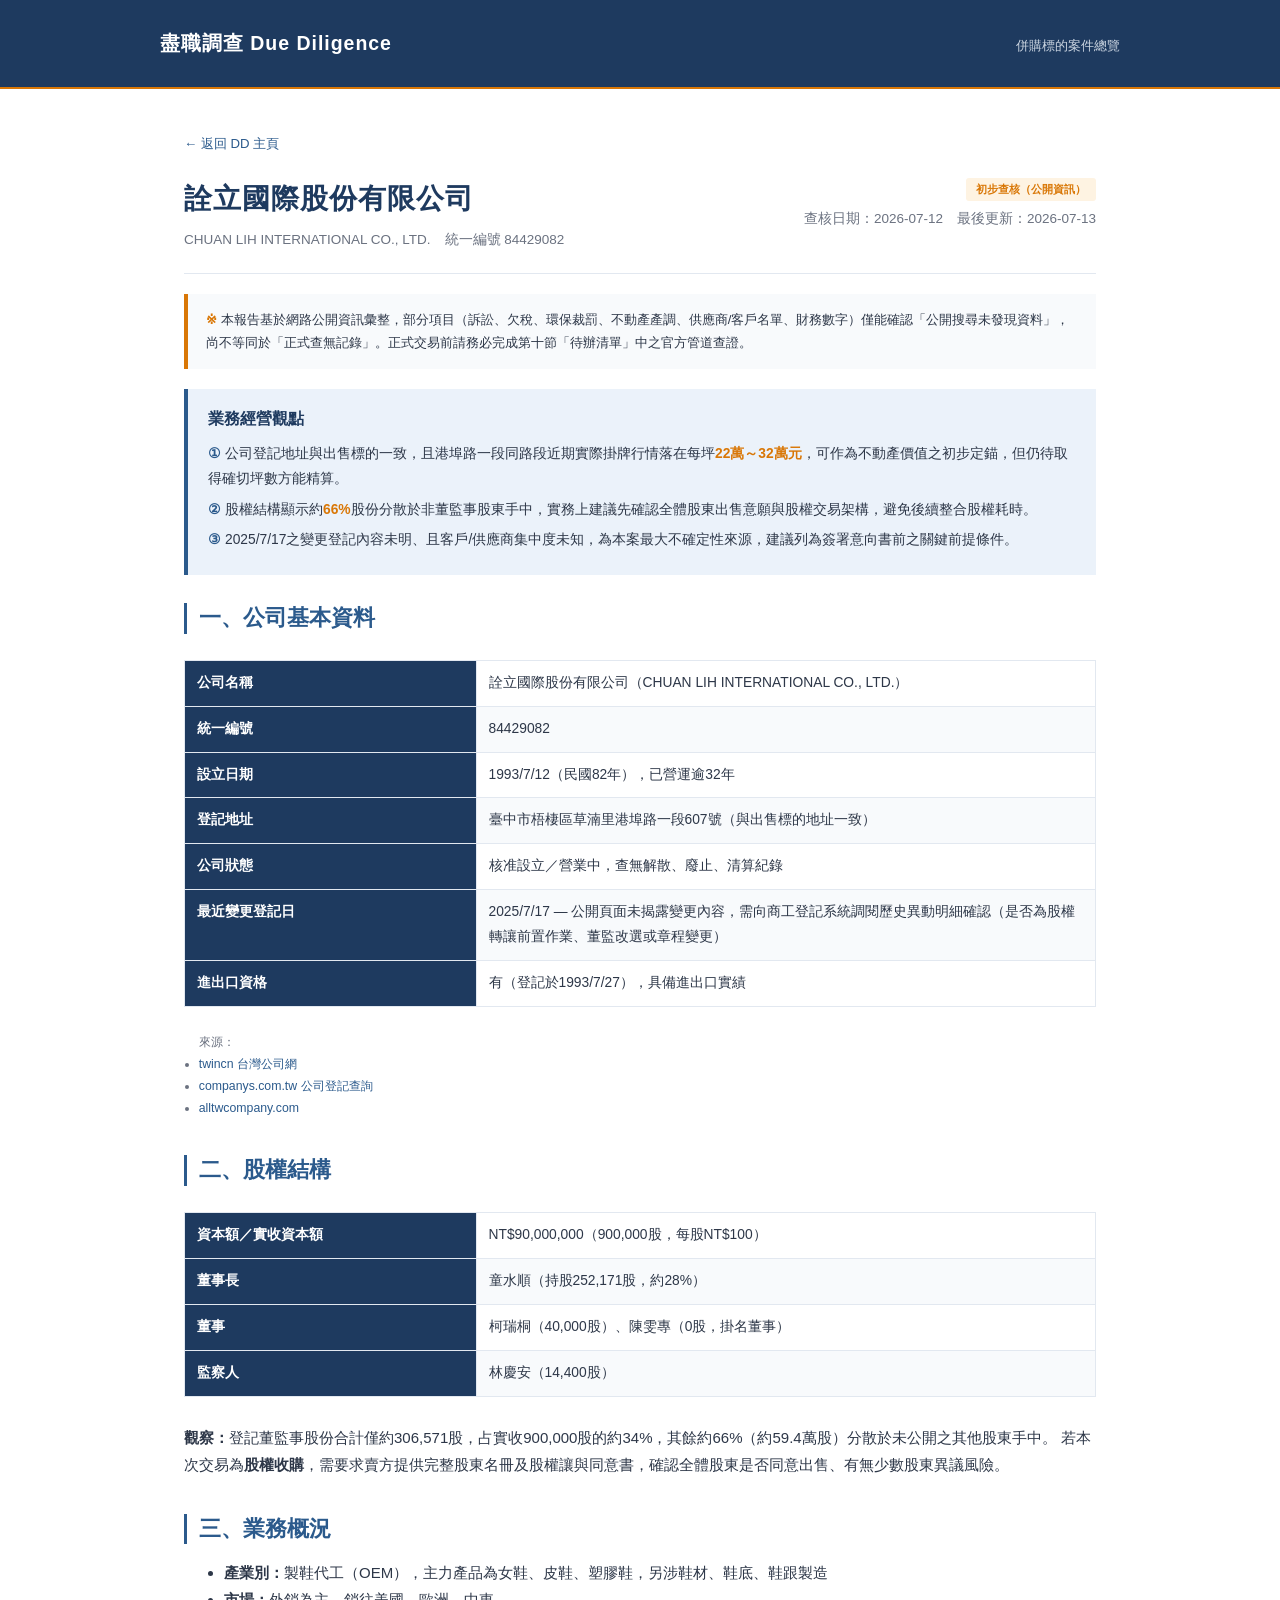
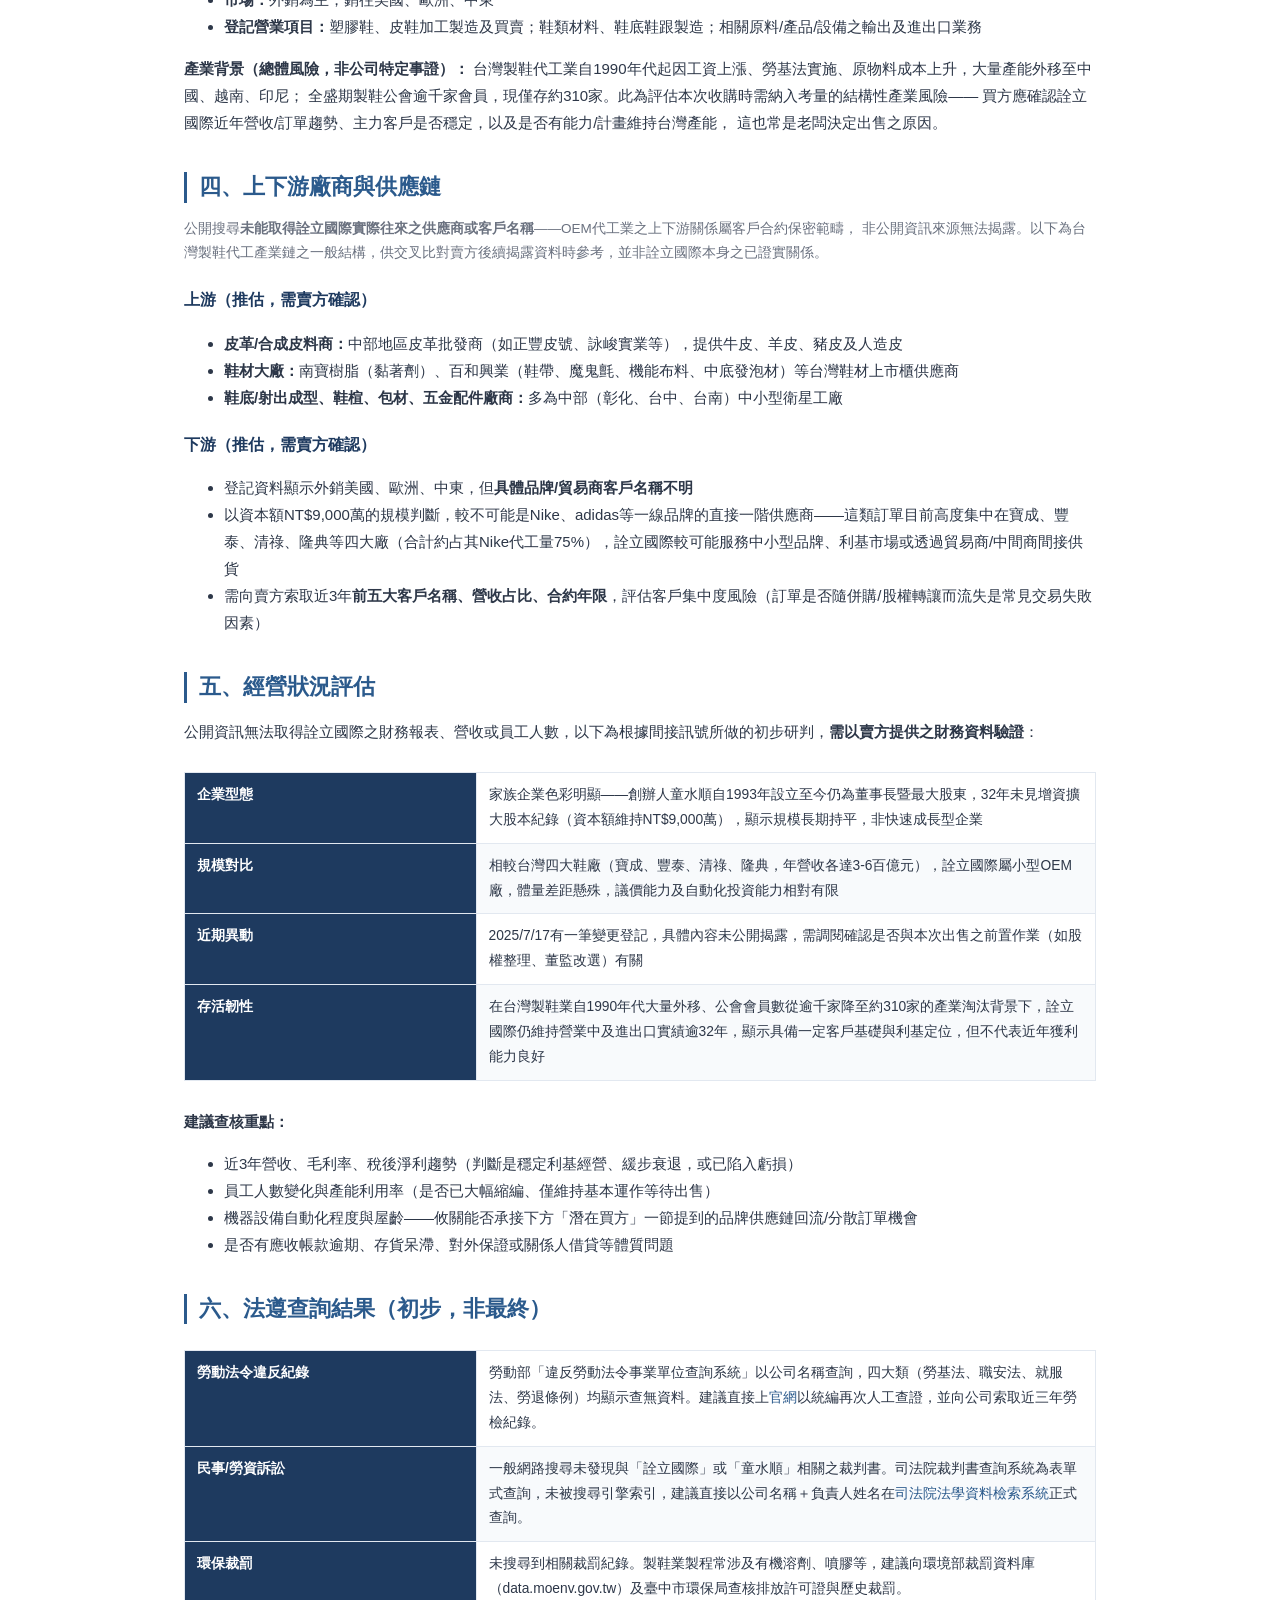
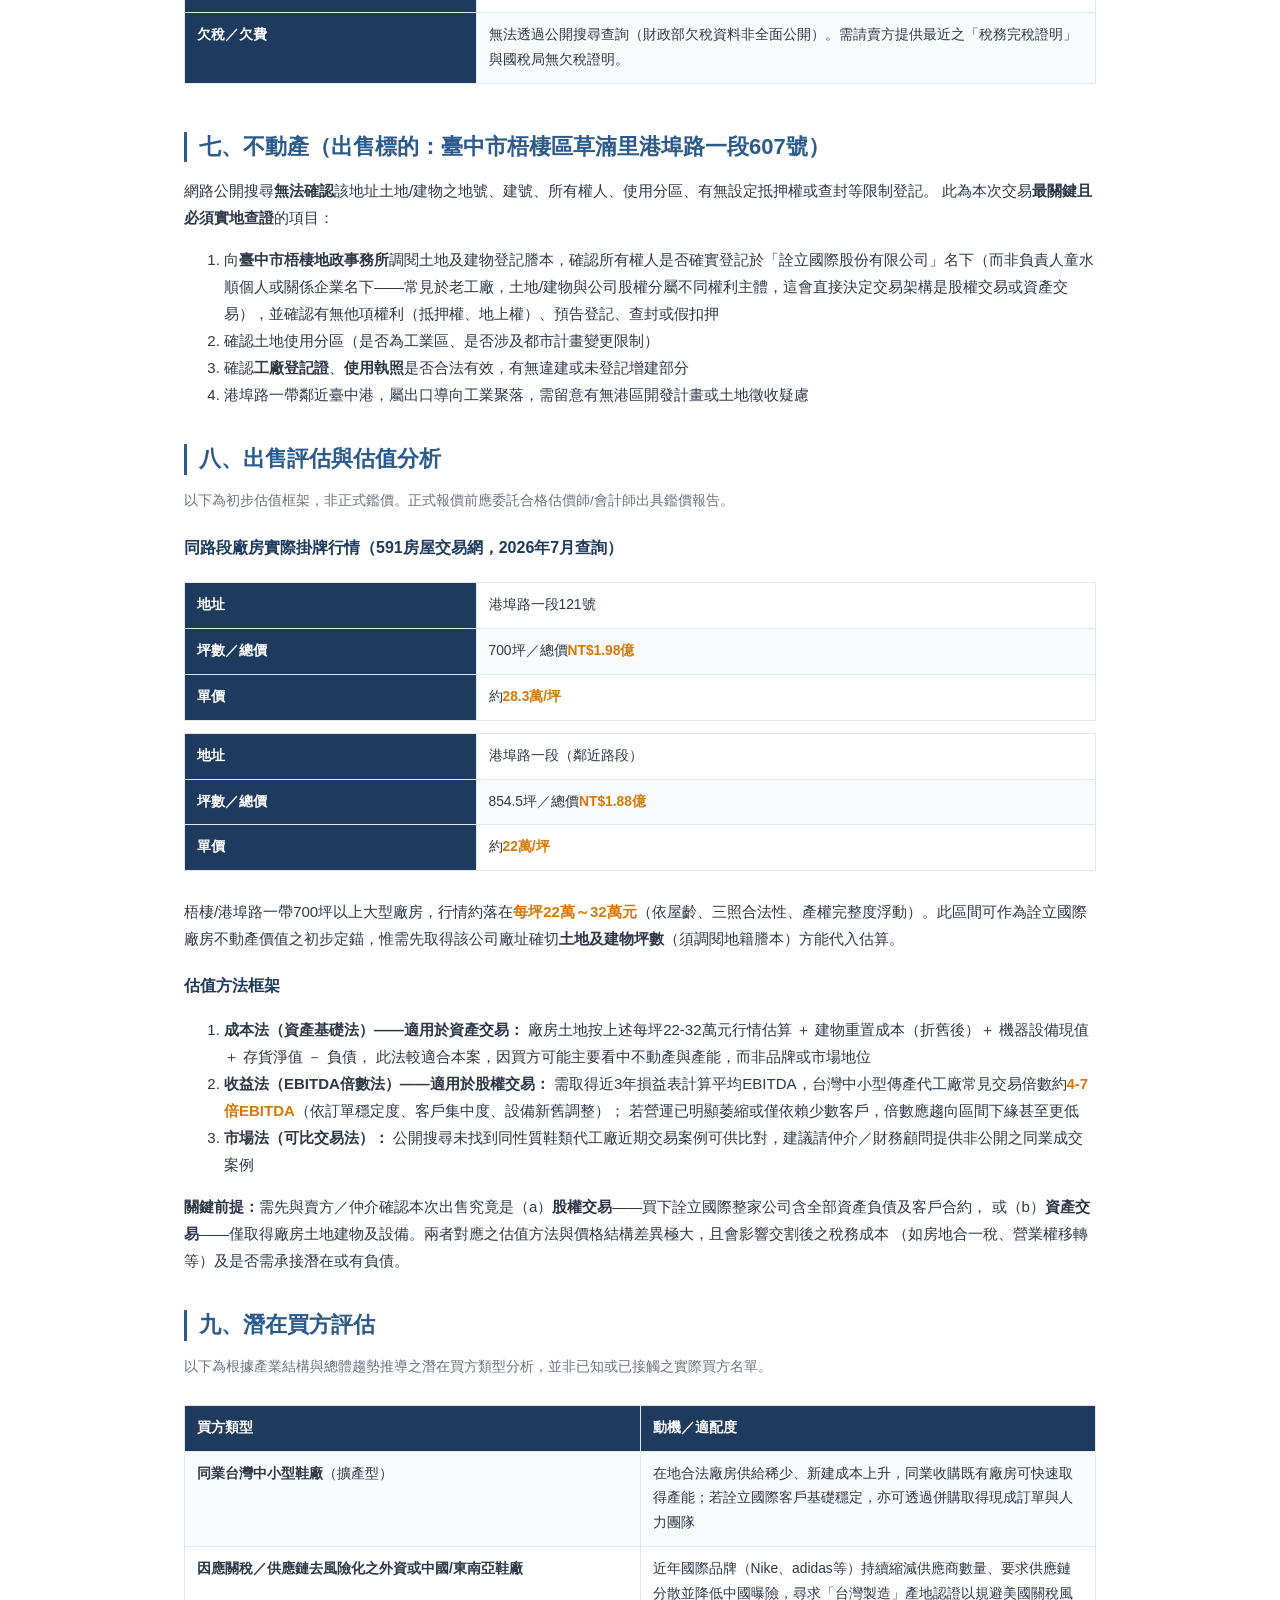
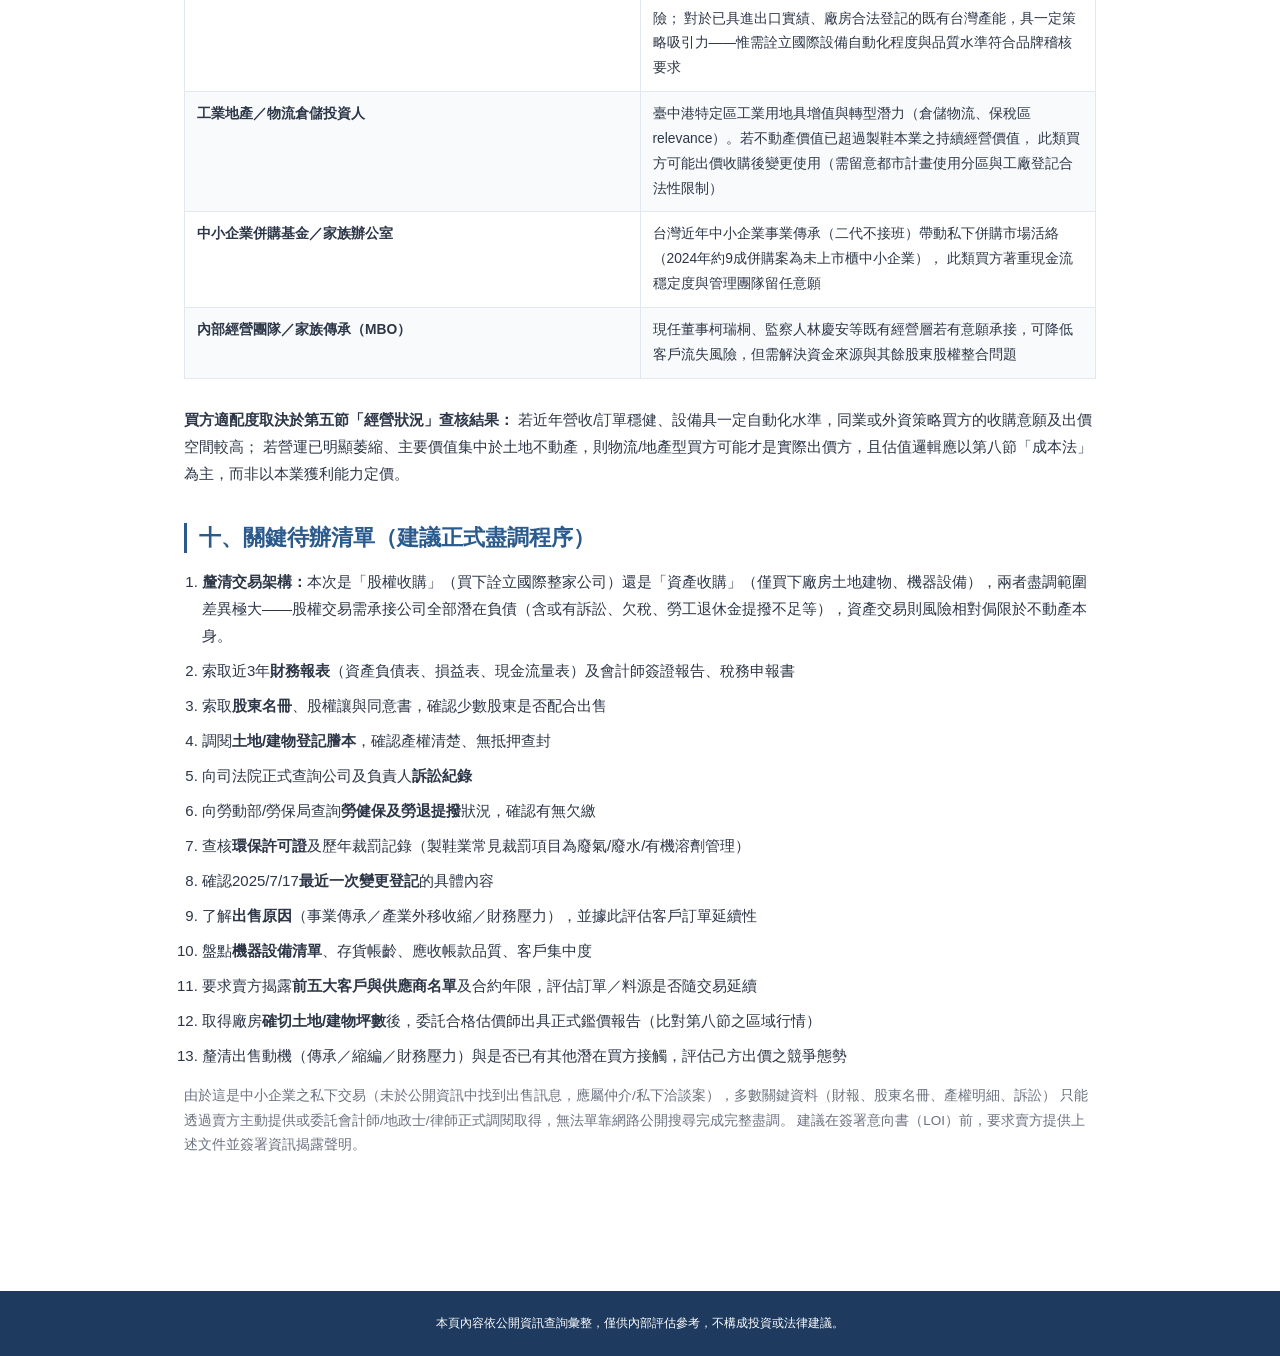
==== companies/chuan-lih-international/index.html @ 6742c8ce "Add mobile-friendly responsive layout (stacked tables, adaptive header/spacing) Co-Authored-By: Clau" ====
<!doctype html>
<html lang="zh-Hant">
<head>
<meta charset="utf-8">
<meta name="viewport" content="width=device-width, initial-scale=1">
<title>詮立國際股份有限公司 — DD 報告</title>
<meta name="description" content="詮立國際股份有限公司盡職調查報告">
<link rel="icon" href="data:image/svg+xml,<svg xmlns=%22http://www.w3.org/2000/svg%22 viewBox=%220 0 100 100%22><text y=%22.9em%22 font-size=%2290%22>🔎</text></svg>">
<link rel="stylesheet" href="../../assets/style.css">
</head>
<body>

<header class="site">
  <div class="wrap">
    <h1>盡職調查 Due Diligence</h1>
    <span class="tag">併購標的案件總覽</span>
  </div>
</header>

<main class="wrap">

  <a class="back-link" href="../../">&larr; 返回 DD 主頁</a>

  <div class="report-header">
    <div>
      <h1>詮立國際股份有限公司</h1>
      <div class="sub">CHUAN LIH INTERNATIONAL CO., LTD.　統一編號 84429082</div>
    </div>
    <div class="report-meta">
      <span class="badge warn">初步查核（公開資訊）</span>
      <div class="sub" style="margin-top:6px;">查核日期：2026-07-12　最後更新：2026-07-13</div>
    </div>
  </div>

  <div class="disclaimer">
    本報告基於網路公開資訊彙整，部分項目（訴訟、欠稅、環保裁罰、不動產產調、供應商/客戶名單、財務數字）僅能確認「公開搜尋未發現資料」，
    尚不等同於「正式查無記錄」。正式交易前請務必完成第十節「待辦清單」中之官方管道查證。
  </div>

  <div class="viewpoint">
    <h3 style="margin-top:0;">業務經營觀點</h3>
    <p><span class="vp-num">①</span>公司登記地址與出售標的一致，且港埠路一段同路段近期實際掛牌行情落在每坪<span class="figure">22萬～32萬元</span>，可作為不動產價值之初步定錨，但仍待取得確切坪數方能精算。</p>
    <p><span class="vp-num">②</span>股權結構顯示約<span class="figure">66%</span>股份分散於非董監事股東手中，實務上建議先確認全體股東出售意願與股權交易架構，避免後續整合股權耗時。</p>
    <p><span class="vp-num">③</span>2025/7/17之變更登記內容未明、且客戶/供應商集中度未知，為本案最大不確定性來源，建議列為簽署意向書前之關鍵前提條件。</p>
  </div>

  <h2>一、公司基本資料</h2>
  <div class="overflow-x">
  <table>
    <tr><th>公司名稱</th><td>詮立國際股份有限公司（CHUAN LIH INTERNATIONAL CO., LTD.）</td></tr>
    <tr><th>統一編號</th><td>84429082</td></tr>
    <tr><th>設立日期</th><td>1993/7/12（民國82年），已營運逾32年</td></tr>
    <tr><th>登記地址</th><td>臺中市梧棲區草湳里港埠路一段607號（與出售標的地址一致）</td></tr>
    <tr><th>公司狀態</th><td>核准設立／營業中，查無解散、廢止、清算紀錄</td></tr>
    <tr><th>最近變更登記日</th><td>2025/7/17 — 公開頁面未揭露變更內容，需向商工登記系統調閱歷史異動明細確認（是否為股權轉讓前置作業、董監改選或章程變更）</td></tr>
    <tr><th>進出口資格</th><td>有（登記於1993/7/27），具備進出口實績</td></tr>
  </table>
  </div>
  <ul class="source-list">
    來源：
    <li><a href="https://www.twincn.com/item.aspx?no=84429082" target="_blank" rel="noopener">twincn 台灣公司網</a></li>
    <li><a href="https://www.companys.com.tw/84429082" target="_blank" rel="noopener">companys.com.tw 公司登記查詢</a></li>
    <li><a href="https://alltwcompany.com/nd-C-84429082-%E8%A9%AE%E7%AB%8B%E5%9C%8B%E9%9A%9B%E8%82%A1%E4%BB%BD%E6%9C%89%E9%99%90%E5%85%AC%E5%8F%B8.html" target="_blank" rel="noopener">alltwcompany.com</a></li>
  </ul>

  <h2>二、股權結構</h2>
  <div class="overflow-x">
  <table>
    <tr><th>資本額／實收資本額</th><td>NT$90,000,000（900,000股，每股NT$100）</td></tr>
    <tr><th>董事長</th><td>童水順（持股252,171股，約28%）</td></tr>
    <tr><th>董事</th><td>柯瑞桐（40,000股）、陳雯專（0股，掛名董事）</td></tr>
    <tr><th>監察人</th><td>林慶安（14,400股）</td></tr>
  </table>
  </div>
  <p>
    <strong>觀察：</strong>登記董監事股份合計僅約306,571股，占實收900,000股的約34%，其餘約66%（約59.4萬股）分散於未公開之其他股東手中。
    若本次交易為<strong>股權收購</strong>，需要求賣方提供完整股東名冊及股權讓與同意書，確認全體股東是否同意出售、有無少數股東異議風險。
  </p>

  <h2>三、業務概況</h2>
  <ul>
    <li><strong>產業別：</strong>製鞋代工（OEM），主力產品為女鞋、皮鞋、塑膠鞋，另涉鞋材、鞋底、鞋跟製造</li>
    <li><strong>市場：</strong>外銷為主，銷往美國、歐洲、中東</li>
    <li><strong>登記營業項目：</strong>塑膠鞋、皮鞋加工製造及買賣；鞋類材料、鞋底鞋跟製造；相關原料/產品/設備之輸出及進出口業務</li>
  </ul>
  <p>
    <strong>產業背景（總體風險，非公司特定事證）：</strong>
    台灣製鞋代工業自1990年代起因工資上漲、勞基法實施、原物料成本上升，大量產能外移至中國、越南、印尼；
    全盛期製鞋公會逾千家會員，現僅存約310家。此為評估本次收購時需納入考量的結構性產業風險——
    買方應確認詮立國際近年營收/訂單趨勢、主力客戶是否穩定，以及是否有能力/計畫維持台灣產能，
    這也常是老闆決定出售之原因。
  </p>

  <h2>四、上下游廠商與供應鏈</h2>
  <p style="color:var(--text-muted); font-size:.9rem;">
    公開搜尋<strong>未能取得詮立國際實際往來之供應商或客戶名稱</strong>——OEM代工業之上下游關係屬客戶合約保密範疇，
    非公開資訊來源無法揭露。以下為台灣製鞋代工產業鏈之一般結構，供交叉比對賣方後續揭露資料時參考，並非詮立國際本身之已證實關係。
  </p>
  <h3>上游（推估，需賣方確認）</h3>
  <ul>
    <li><strong>皮革/合成皮料商：</strong>中部地區皮革批發商（如正豐皮號、詠峻實業等），提供牛皮、羊皮、豬皮及人造皮</li>
    <li><strong>鞋材大廠：</strong>南寶樹脂（黏著劑）、百和興業（鞋帶、魔鬼氈、機能布料、中底發泡材）等台灣鞋材上市櫃供應商</li>
    <li><strong>鞋底/射出成型、鞋楦、包材、五金配件廠商：</strong>多為中部（彰化、台中、台南）中小型衛星工廠</li>
  </ul>
  <h3>下游（推估，需賣方確認）</h3>
  <ul>
    <li>登記資料顯示外銷美國、歐洲、中東，但<strong>具體品牌/貿易商客戶名稱不明</strong></li>
    <li>以資本額NT$9,000萬的規模判斷，較不可能是Nike、adidas等一線品牌的直接一階供應商——這類訂單目前高度集中在寶成、豐泰、清祿、隆典等四大廠（合計約占其Nike代工量75%），詮立國際較可能服務中小型品牌、利基市場或透過貿易商/中間商間接供貨</li>
    <li>需向賣方索取近3年<strong>前五大客戶名稱、營收占比、合約年限</strong>，評估客戶集中度風險（訂單是否隨併購/股權轉讓而流失是常見交易失敗因素）</li>
  </ul>

  <h2>五、經營狀況評估</h2>
  <p>公開資訊無法取得詮立國際之財務報表、營收或員工人數，以下為根據間接訊號所做的初步研判，<strong>需以賣方提供之財務資料驗證</strong>：</p>
  <div class="overflow-x">
  <table>
    <tr><th>企業型態</th><td>家族企業色彩明顯——創辦人童水順自1993年設立至今仍為董事長暨最大股東，32年未見增資擴大股本紀錄（資本額維持NT$9,000萬），顯示規模長期持平，非快速成長型企業</td></tr>
    <tr><th>規模對比</th><td>相較台灣四大鞋廠（寶成、豐泰、清祿、隆典，年營收各達3-6百億元），詮立國際屬小型OEM廠，體量差距懸殊，議價能力及自動化投資能力相對有限</td></tr>
    <tr><th>近期異動</th><td>2025/7/17有一筆變更登記，具體內容未公開揭露，需調閱確認是否與本次出售之前置作業（如股權整理、董監改選）有關</td></tr>
    <tr><th>存活韌性</th><td>在台灣製鞋業自1990年代大量外移、公會會員數從逾千家降至約310家的產業淘汰背景下，詮立國際仍維持營業中及進出口實績逾32年，顯示具備一定客戶基礎與利基定位，但不代表近年獲利能力良好</td></tr>
  </table>
  </div>
  <p><strong>建議查核重點：</strong></p>
  <ul>
    <li>近3年營收、毛利率、稅後淨利趨勢（判斷是穩定利基經營、緩步衰退，或已陷入虧損）</li>
    <li>員工人數變化與產能利用率（是否已大幅縮編、僅維持基本運作等待出售）</li>
    <li>機器設備自動化程度與屋齡——攸關能否承接下方「潛在買方」一節提到的品牌供應鏈回流/分散訂單機會</li>
    <li>是否有應收帳款逾期、存貨呆滯、對外保證或關係人借貸等體質問題</li>
  </ul>

  <h2>六、法遵查詢結果（初步，非最終）</h2>
  <div class="overflow-x">
  <table>
    <tr><th>勞動法令違反紀錄</th><td>勞動部「違反勞動法令事業單位查詢系統」以公司名稱查詢，四大類（勞基法、職安法、就服法、勞退條例）均顯示查無資料。建議直接上<a href="https://announcement.mol.gov.tw/" target="_blank" rel="noopener">官網</a>以統編再次人工查證，並向公司索取近三年勞檢紀錄。</td></tr>
    <tr><th>民事/勞資訴訟</th><td>一般網路搜尋未發現與「詮立國際」或「童水順」相關之裁判書。司法院裁判書查詢系統為表單式查詢，未被搜尋引擎索引，建議直接以公司名稱＋負責人姓名在<a href="https://law.judicial.gov.tw" target="_blank" rel="noopener">司法院法學資料檢索系統</a>正式查詢。</td></tr>
    <tr><th>環保裁罰</th><td>未搜尋到相關裁罰紀錄。製鞋業製程常涉及有機溶劑、噴膠等，建議向環境部裁罰資料庫（data.moenv.gov.tw）及臺中市環保局查核排放許可證與歷史裁罰。</td></tr>
    <tr><th>欠稅／欠費</th><td>無法透過公開搜尋查詢（財政部欠稅資料非全面公開）。需請賣方提供最近之「稅務完稅證明」與國稅局無欠稅證明。</td></tr>
  </table>
  </div>

  <h2>七、不動產（出售標的：臺中市梧棲區草湳里港埠路一段607號）</h2>
  <p>
    網路公開搜尋<strong>無法確認</strong>該地址土地/建物之地號、建號、所有權人、使用分區、有無設定抵押權或查封等限制登記。
    此為本次交易<strong>最關鍵且必須實地查證</strong>的項目：
  </p>
  <ol>
    <li>向<strong>臺中市梧棲地政事務所</strong>調閱土地及建物登記謄本，確認所有權人是否確實登記於「詮立國際股份有限公司」名下（而非負責人童水順個人或關係企業名下——常見於老工廠，土地/建物與公司股權分屬不同權利主體，這會直接決定交易架構是股權交易或資產交易），並確認有無他項權利（抵押權、地上權）、預告登記、查封或假扣押</li>
    <li>確認土地使用分區（是否為工業區、是否涉及都市計畫變更限制）</li>
    <li>確認<strong>工廠登記證</strong>、<strong>使用執照</strong>是否合法有效，有無違建或未登記增建部分</li>
    <li>港埠路一帶鄰近臺中港，屬出口導向工業聚落，需留意有無港區開發計畫或土地徵收疑慮</li>
  </ol>

  <h2>八、出售評估與估值分析</h2>
  <p style="color:var(--text-muted); font-size:.9rem;">
    以下為初步估值框架，非正式鑑價。正式報價前應委託合格估價師/會計師出具鑑價報告。
  </p>
  <h3>同路段廠房實際掛牌行情（591房屋交易網，2026年7月查詢）</h3>
  <div class="overflow-x">
  <table>
    <tr><th>地址</th><td>港埠路一段121號</td></tr>
    <tr><th>坪數／總價</th><td>700坪／總價<span class="figure">NT$1.98億</span></td></tr>
    <tr><th>單價</th><td>約<span class="figure">28.3萬/坪</span></td></tr>
  </table>
  <table style="margin-top:10px;">
    <tr><th>地址</th><td>港埠路一段（鄰近路段）</td></tr>
    <tr><th>坪數／總價</th><td>854.5坪／總價<span class="figure">NT$1.88億</span></td></tr>
    <tr><th>單價</th><td>約<span class="figure">22萬/坪</span></td></tr>
  </table>
  </div>
  <p>梧棲/港埠路一帶700坪以上大型廠房，行情約落在<span class="figure">每坪22萬～32萬元</span>（依屋齡、三照合法性、產權完整度浮動）。此區間可作為詮立國際廠房不動產價值之初步定錨，惟需先取得該公司廠址確切<strong>土地及建物坪數</strong>（須調閱地籍謄本）方能代入估算。</p>

  <h3>估值方法框架</h3>
  <ol>
    <li>
      <strong>成本法（資產基礎法）——適用於資產交易：</strong>
      廠房土地按上述每坪22-32萬元行情估算 ＋ 建物重置成本（折舊後）＋ 機器設備現值 ＋ 存貨淨值 － 負債，
      此法較適合本案，因買方可能主要看中不動產與產能，而非品牌或市場地位
    </li>
    <li>
      <strong>收益法（EBITDA倍數法）——適用於股權交易：</strong>
      需取得近3年損益表計算平均EBITDA，台灣中小型傳產代工廠常見交易倍數約<span class="figure">4-7倍EBITDA</span>（依訂單穩定度、客戶集中度、設備新舊調整）；
      若營運已明顯萎縮或僅依賴少數客戶，倍數應趨向區間下緣甚至更低
    </li>
    <li>
      <strong>市場法（可比交易法）：</strong>
      公開搜尋未找到同性質鞋類代工廠近期交易案例可供比對，建議請仲介／財務顧問提供非公開之同業成交案例
    </li>
  </ol>
  <p>
    <strong>關鍵前提：</strong>需先與賣方／仲介確認本次出售究竟是（a）<strong>股權交易</strong>——買下詮立國際整家公司含全部資產負債及客戶合約，
    或（b）<strong>資產交易</strong>——僅取得廠房土地建物及設備。兩者對應之估值方法與價格結構差異極大，且會影響交割後之稅務成本
    （如房地合一稅、營業權移轉等）及是否需承接潛在或有負債。
  </p>

  <h2>九、潛在買方評估</h2>
  <p style="color:var(--text-muted); font-size:.9rem;">
    以下為根據產業結構與總體趨勢推導之潛在買方類型分析，並非已知或已接觸之實際買方名單。
  </p>
  <div class="overflow-x">
  <table>
    <tr><th>買方類型</th><th>動機／適配度</th></tr>
    <tr>
      <td><strong>同業台灣中小型鞋廠</strong>（擴產型）</td>
      <td>在地合法廠房供給稀少、新建成本上升，同業收購既有廠房可快速取得產能；若詮立國際客戶基礎穩定，亦可透過併購取得現成訂單與人力團隊</td>
    </tr>
    <tr>
      <td><strong>因應關稅／供應鏈去風險化之外資或中國/東南亞鞋廠</strong></td>
      <td>近年國際品牌（Nike、adidas等）持續縮減供應商數量、要求供應鏈分散並降低中國曝險，尋求「台灣製造」產地認證以規避美國關稅風險；
      對於已具進出口實績、廠房合法登記的既有台灣產能，具一定策略吸引力——惟需詮立國際設備自動化程度與品質水準符合品牌稽核要求</td>
    </tr>
    <tr>
      <td><strong>工業地產／物流倉儲投資人</strong></td>
      <td>臺中港特定區工業用地具增值與轉型潛力（倉儲物流、保稅區relevance）。若不動產價值已超過製鞋本業之持續經營價值，
      此類買方可能出價收購後變更使用（需留意都市計畫使用分區與工廠登記合法性限制）</td>
    </tr>
    <tr>
      <td><strong>中小企業併購基金／家族辦公室</strong></td>
      <td>台灣近年中小企業事業傳承（二代不接班）帶動私下併購市場活絡（2024年約9成併購案為未上市櫃中小企業），
      此類買方著重現金流穩定度與管理團隊留任意願</td>
    </tr>
    <tr>
      <td><strong>內部經營團隊／家族傳承（MBO）</strong></td>
      <td>現任董事柯瑞桐、監察人林慶安等既有經營層若有意願承接，可降低客戶流失風險，但需解決資金來源與其餘股東股權整合問題</td>
    </tr>
  </table>
  </div>
  <p>
    <strong>買方適配度取決於第五節「經營狀況」查核結果：</strong>
    若近年營收/訂單穩健、設備具一定自動化水準，同業或外資策略買方的收購意願及出價空間較高；
    若營運已明顯萎縮、主要價值集中於土地不動產，則物流/地產型買方可能才是實際出價方，且估值邏輯應以第八節「成本法」為主，而非以本業獲利能力定價。
  </p>

  <h2>十、關鍵待辦清單（建議正式盡調程序）</h2>
  <ol class="todo-list">
    <li><strong>釐清交易架構：</strong>本次是「股權收購」（買下詮立國際整家公司）還是「資產收購」（僅買下廠房土地建物、機器設備），兩者盡調範圍差異極大——股權交易需承接公司全部潛在負債（含或有訴訟、欠稅、勞工退休金提撥不足等），資產交易則風險相對侷限於不動產本身。</li>
    <li>索取近3年<strong>財務報表</strong>（資產負債表、損益表、現金流量表）及會計師簽證報告、稅務申報書</li>
    <li>索取<strong>股東名冊</strong>、股權讓與同意書，確認少數股東是否配合出售</li>
    <li>調閱<strong>土地/建物登記謄本</strong>，確認產權清楚、無抵押查封</li>
    <li>向司法院正式查詢公司及負責人<strong>訴訟紀錄</strong></li>
    <li>向勞動部/勞保局查詢<strong>勞健保及勞退提撥</strong>狀況，確認有無欠繳</li>
    <li>查核<strong>環保許可證</strong>及歷年裁罰記錄（製鞋業常見裁罰項目為廢氣/廢水/有機溶劑管理）</li>
    <li>確認2025/7/17<strong>最近一次變更登記</strong>的具體內容</li>
    <li>了解<strong>出售原因</strong>（事業傳承／產業外移收縮／財務壓力），並據此評估客戶訂單延續性</li>
    <li>盤點<strong>機器設備清單</strong>、存貨帳齡、應收帳款品質、客戶集中度</li>
    <li>要求賣方揭露<strong>前五大客戶與供應商名單</strong>及合約年限，評估訂單／料源是否隨交易延續</li>
    <li>取得廠房<strong>確切土地/建物坪數</strong>後，委託合格估價師出具正式鑑價報告（比對第八節之區域行情）</li>
    <li>釐清出售動機（傳承／縮編／財務壓力）與是否已有其他潛在買方接觸，評估己方出價之競爭態勢</li>
  </ol>
  <p style="color:var(--text-muted); font-size:.9rem;">
    由於這是中小企業之私下交易（未於公開資訊中找到出售訊息，應屬仲介/私下洽談案），多數關鍵資料（財報、股東名冊、產權明細、訴訟）
    只能透過賣方主動提供或委託會計師/地政士/律師正式調閱取得，無法單靠網路公開搜尋完成完整盡調。
    建議在簽署意向書（LOI）前，要求賣方提供上述文件並簽署資訊揭露聲明。
  </p>

</main>

<footer class="site">
  本頁內容依公開資訊查詢彙整，僅供內部評估參考，不構成投資或法律建議。
</footer>

</body>
</html>
---- assets/style.css ----
/* 睦聚開發 — 正式提案風格 */
:root {
  --muju-blue: #2B5A8C;
  --muju-dark: #1E3A5F;
  --muju-bright: #3B82C8;
  --muju-light: #EBF2FA;
  --muju-bg2: #F8FAFC;

  --muju-text: #2D3748;
  --muju-text-light: #6B7280;
  --muju-text-muted: #94A3B8;

  --muju-border: #E2E8F0;
  --muju-border-light: #F0F3F7;

  --muju-up: #16A34A;
  --muju-down: #DC2626;
  --muju-gold: #D97706;

  --bg: #FFFFFF;
  --bg-card: #FFFFFF;
  --text: var(--muju-text);
  --text-muted: var(--muju-text-light);
  --border: var(--muju-border);
  --accent: var(--muju-blue);
}

* { box-sizing: border-box; }
html, body {
  margin: 0; padding: 0;
  background: var(--bg);
  color: var(--text);
  font-family: "Noto Sans TC", "Microsoft JhengHei", -apple-system, "Segoe UI", "PingFang TC", sans-serif;
  line-height: 1.8;
  font-size: 15px;
}
a { color: var(--muju-blue); text-decoration: none; }
a:hover { text-decoration: underline; }

.wrap { max-width: 960px; margin: 0 auto; padding: 40px 24px 80px; }

/* Header */
header.site {
  background: var(--muju-dark);
  border-bottom: 2px solid var(--muju-gold);
  padding: 26px 24px;
}
header.site .wrap { padding: 0; display: flex; justify-content: space-between; align-items: baseline; flex-wrap: wrap; gap: 8px; }
header.site h1 { font-size: 1.3rem; margin: 0; letter-spacing: .05em; color: #FFFFFF; font-weight: 700; }
header.site .tag { color: #CBD5E1; font-size: .85rem; }

/* Cards */
.card {
  background: var(--bg-card);
  border: 1px solid var(--border);
  border-radius: 4px;
  padding: 20px 22px;
  margin-bottom: 16px;
}

.company-list .card { display: block; border-left: 3px solid var(--muju-blue); transition: border-color .12s ease; }
.company-list .card:hover { border-left-color: var(--muju-gold); }
.company-list a.title { font-size: 1.15rem; font-weight: 700; color: var(--muju-dark); }
.company-list a.title:hover { text-decoration: none; color: var(--muju-blue); }
.meta-row { margin-top: 6px; color: var(--text-muted); font-size: .85rem; display: flex; gap: 14px; flex-wrap: wrap; }

.badge {
  display: inline-block;
  font-size: .72rem;
  padding: 2px 10px;
  border-radius: 3px;
  background: var(--muju-light);
  color: var(--muju-blue);
  font-weight: 700;
}
.badge.warn { background: #FEF3E2; color: var(--muju-gold); }

h1 { font-size: 28px; color: var(--muju-dark); letter-spacing: 1px; }
h2 {
  font-size: 22px;
  color: var(--muju-blue);
  font-weight: 700;
  margin: 36px 0 14px;
  padding-left: 12px;
  border-left: 3px solid var(--muju-blue);
  line-height: 1.4;
}
h2:first-of-type { margin-top: 8px; }
h3 { font-size: 16px; color: var(--muju-dark); margin: 20px 0 8px; font-weight: 700; }

table { width: 100%; border-collapse: collapse; margin: 12px 0; font-size: .92rem; }
th, td { text-align: left; padding: 10px 12px; border: 1px solid var(--muju-border); vertical-align: top; }
th { background: var(--muju-dark); color: #FFFFFF; font-weight: 600; width: 32%; }
tr:nth-child(even) td { background: var(--muju-bg2); }

.report-header {
  display: flex; justify-content: space-between; align-items: flex-start;
  flex-wrap: wrap; gap: 10px;
  margin-bottom: 20px;
  padding-bottom: 20px;
  border-bottom: 1px solid var(--muju-border);
}
.report-header h1 { margin: 0 0 4px; }
.report-header .sub { color: var(--text-muted); font-size: .9rem; }
.report-meta { text-align: right; }

.disclaimer {
  background: var(--muju-bg2);
  color: var(--muju-text);
  border-left: 4px solid var(--muju-gold);
  border-radius: 0;
  padding: 14px 18px;
  font-size: .88rem;
  margin: 20px 0;
}
.disclaimer::before { content: "※ "; color: var(--muju-gold); font-weight: 700; }

.viewpoint {
  background: var(--muju-light);
  border-left: 4px solid var(--muju-blue);
  border-radius: 0;
  padding: 16px 20px;
  margin: 20px 0 28px;
  font-size: .92rem;
}
.viewpoint p { margin: 6px 0; }
.viewpoint .vp-num { color: var(--muju-blue); font-weight: 700; margin-right: 4px; }

.figure {
  color: var(--muju-gold);
  font-weight: 700;
}

.todo-list { padding-left: 1.2em; }
.todo-list li { margin-bottom: 8px; }

.source-list { font-size: .82rem; color: var(--text-muted); padding-left: 1.2em; }

.back-link { display: inline-block; margin-bottom: 18px; font-size: .88rem; color: var(--muju-blue); }

footer.site {
  background: var(--muju-dark);
  text-align: center;
  color: #FFFFFF;
  font-size: .8rem;
  padding: 22px 20px;
  margin-top: 40px;
}

.overflow-x { overflow-x: auto; }

/* ---------- 手機閱讀優化 ---------- */
@media (max-width: 640px) {
  html, body { font-size: 14px; }
  .wrap { padding: 24px 16px 56px; }

  header.site { padding: 18px 16px; }
  header.site .wrap { flex-direction: column; align-items: flex-start; gap: 4px; }
  header.site h1 { font-size: 1.05rem; }
  header.site .tag { font-size: .78rem; }

  h1 { font-size: 21px; letter-spacing: .3px; line-height: 1.35; }
  h2 { font-size: 18px; margin: 28px 0 12px; }
  h3 { font-size: 15px; }

  .report-header { flex-direction: column; gap: 12px; padding-bottom: 16px; }
  .report-meta { text-align: left; width: 100%; }
  .report-meta .badge { display: inline-block; }

  .card { padding: 16px; }
  .company-list .card { padding: 14px 16px; }
  .meta-row { gap: 8px 12px; font-size: .78rem; }

  .viewpoint, .disclaimer { padding: 12px 14px; font-size: .85rem; }

  /* 表格：直向堆疊，避免橫向擠壓或溢出 */
  table, thead, tbody, tr { display: block; width: 100%; }
  table { margin: 10px 0; }
  tr { margin-bottom: 10px; border: 1px solid var(--muju-border); border-radius: 3px; overflow: hidden; }
  tr:last-child { margin-bottom: 0; }
  th, td { display: block; width: 100%; border: none; padding: 8px 12px; }
  th { border-bottom: 1px solid rgba(255,255,255,.15); font-size: .82rem; }
  td { border-top: none; }
  tr:nth-child(even) td { background: var(--muju-bg2); }

  .overflow-x table { min-width: 0; }
}

/* 觸控目標：確保連結有足夠的可點擊高度 */
@media (pointer: coarse) {
  .back-link, .company-list a.title { padding: 2px 0; }
  a { text-underline-offset: 2px; }
}
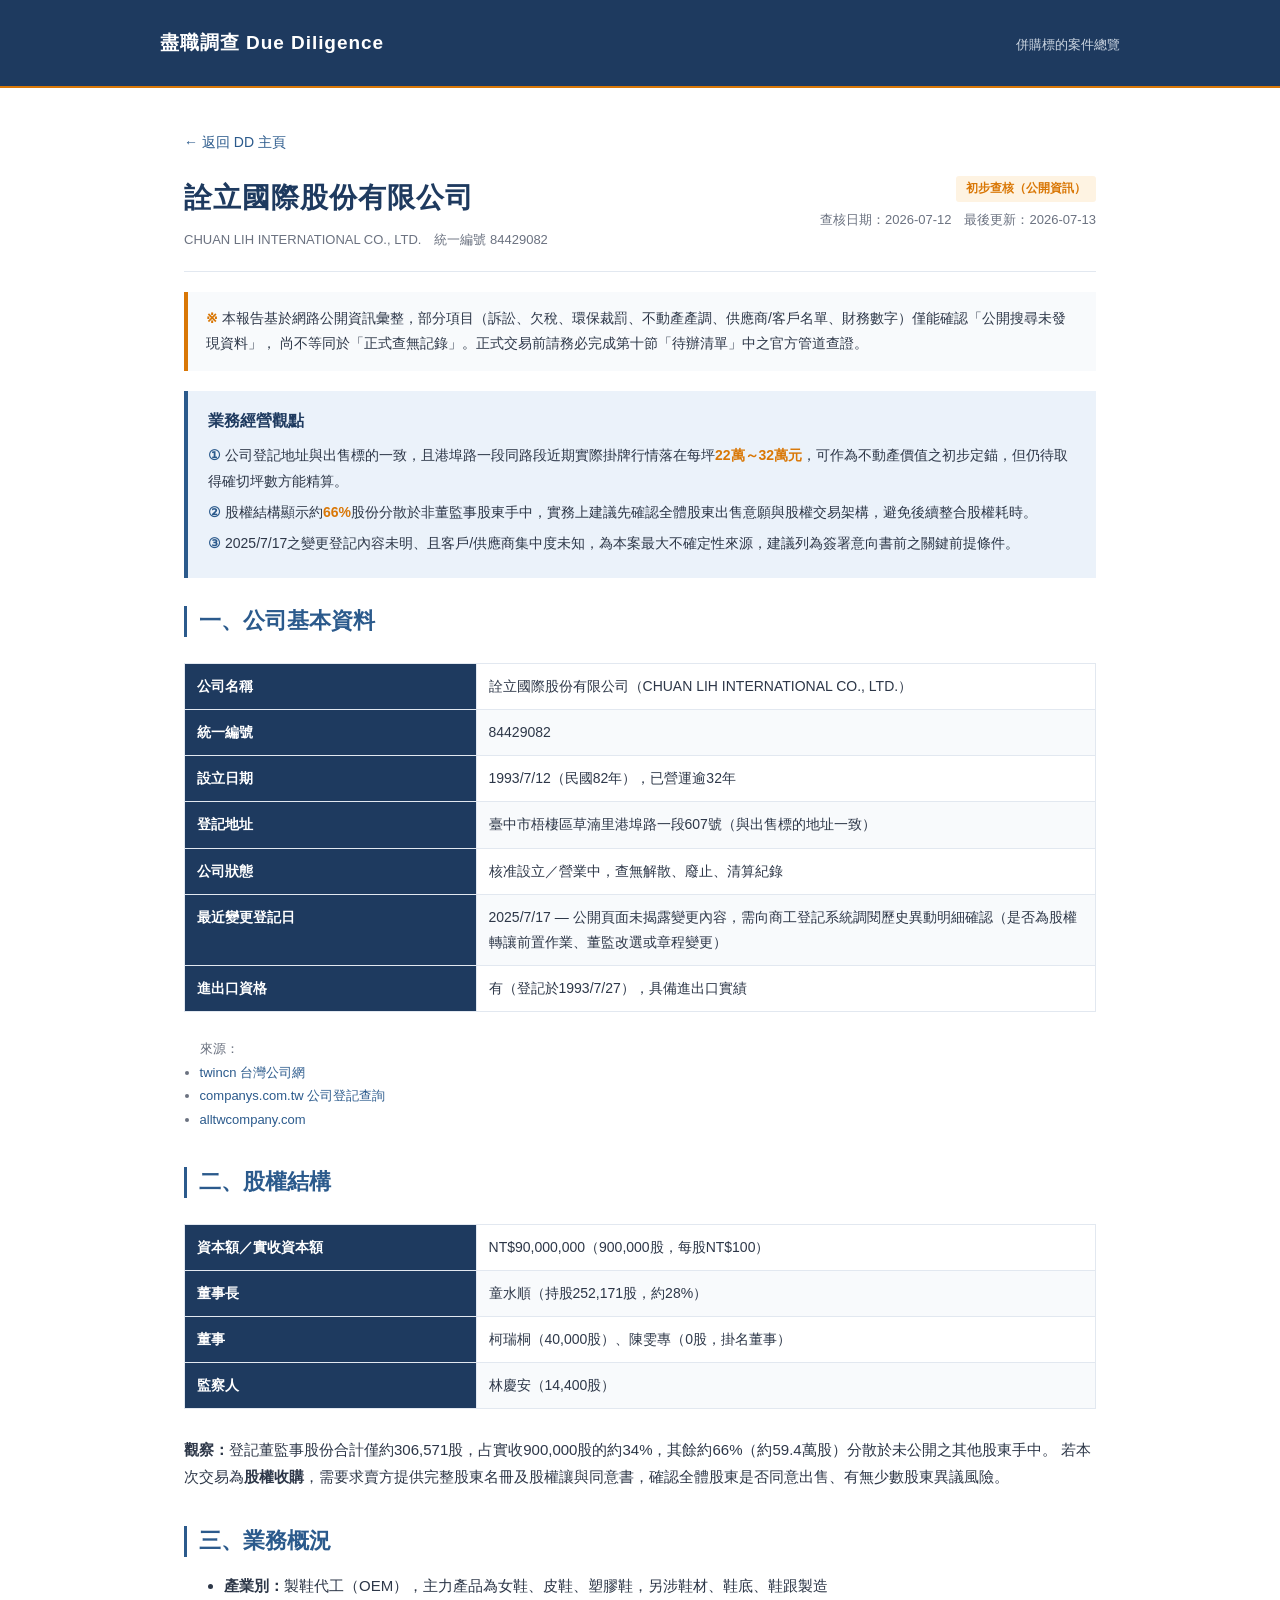
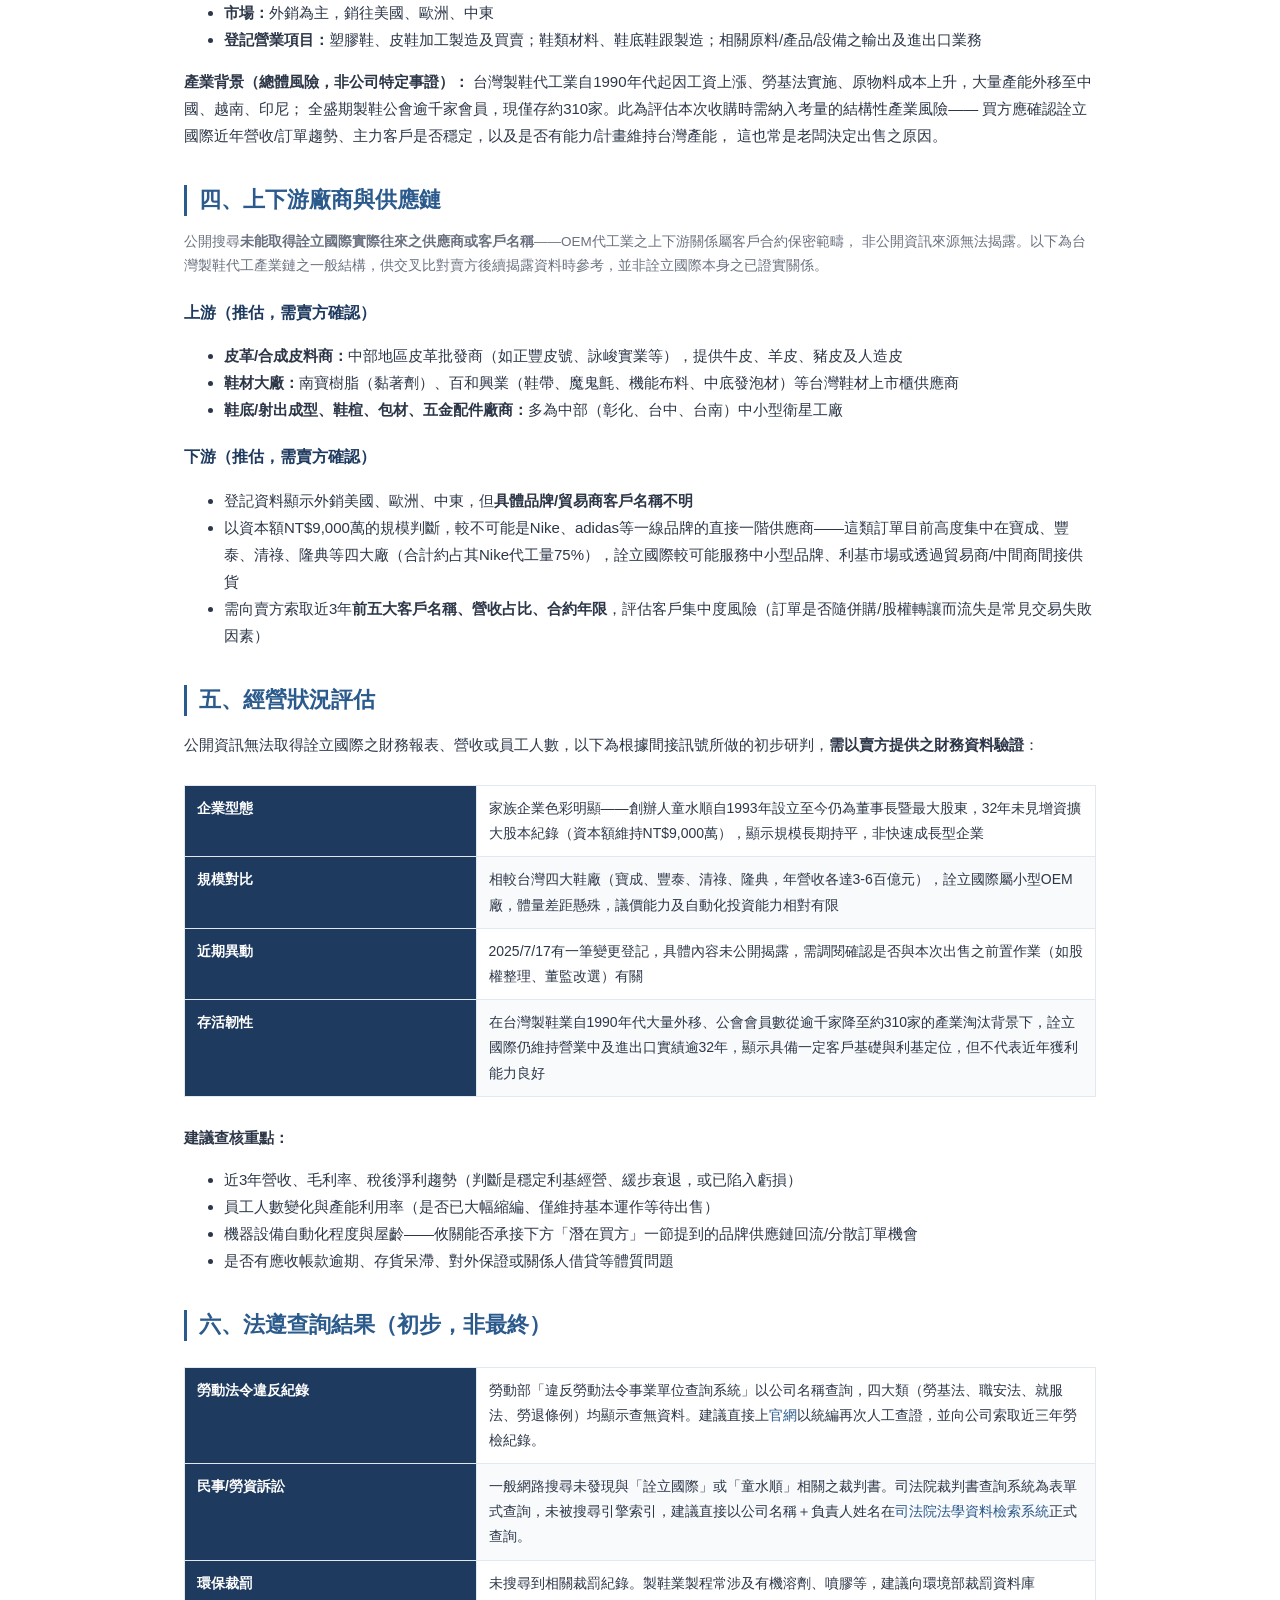
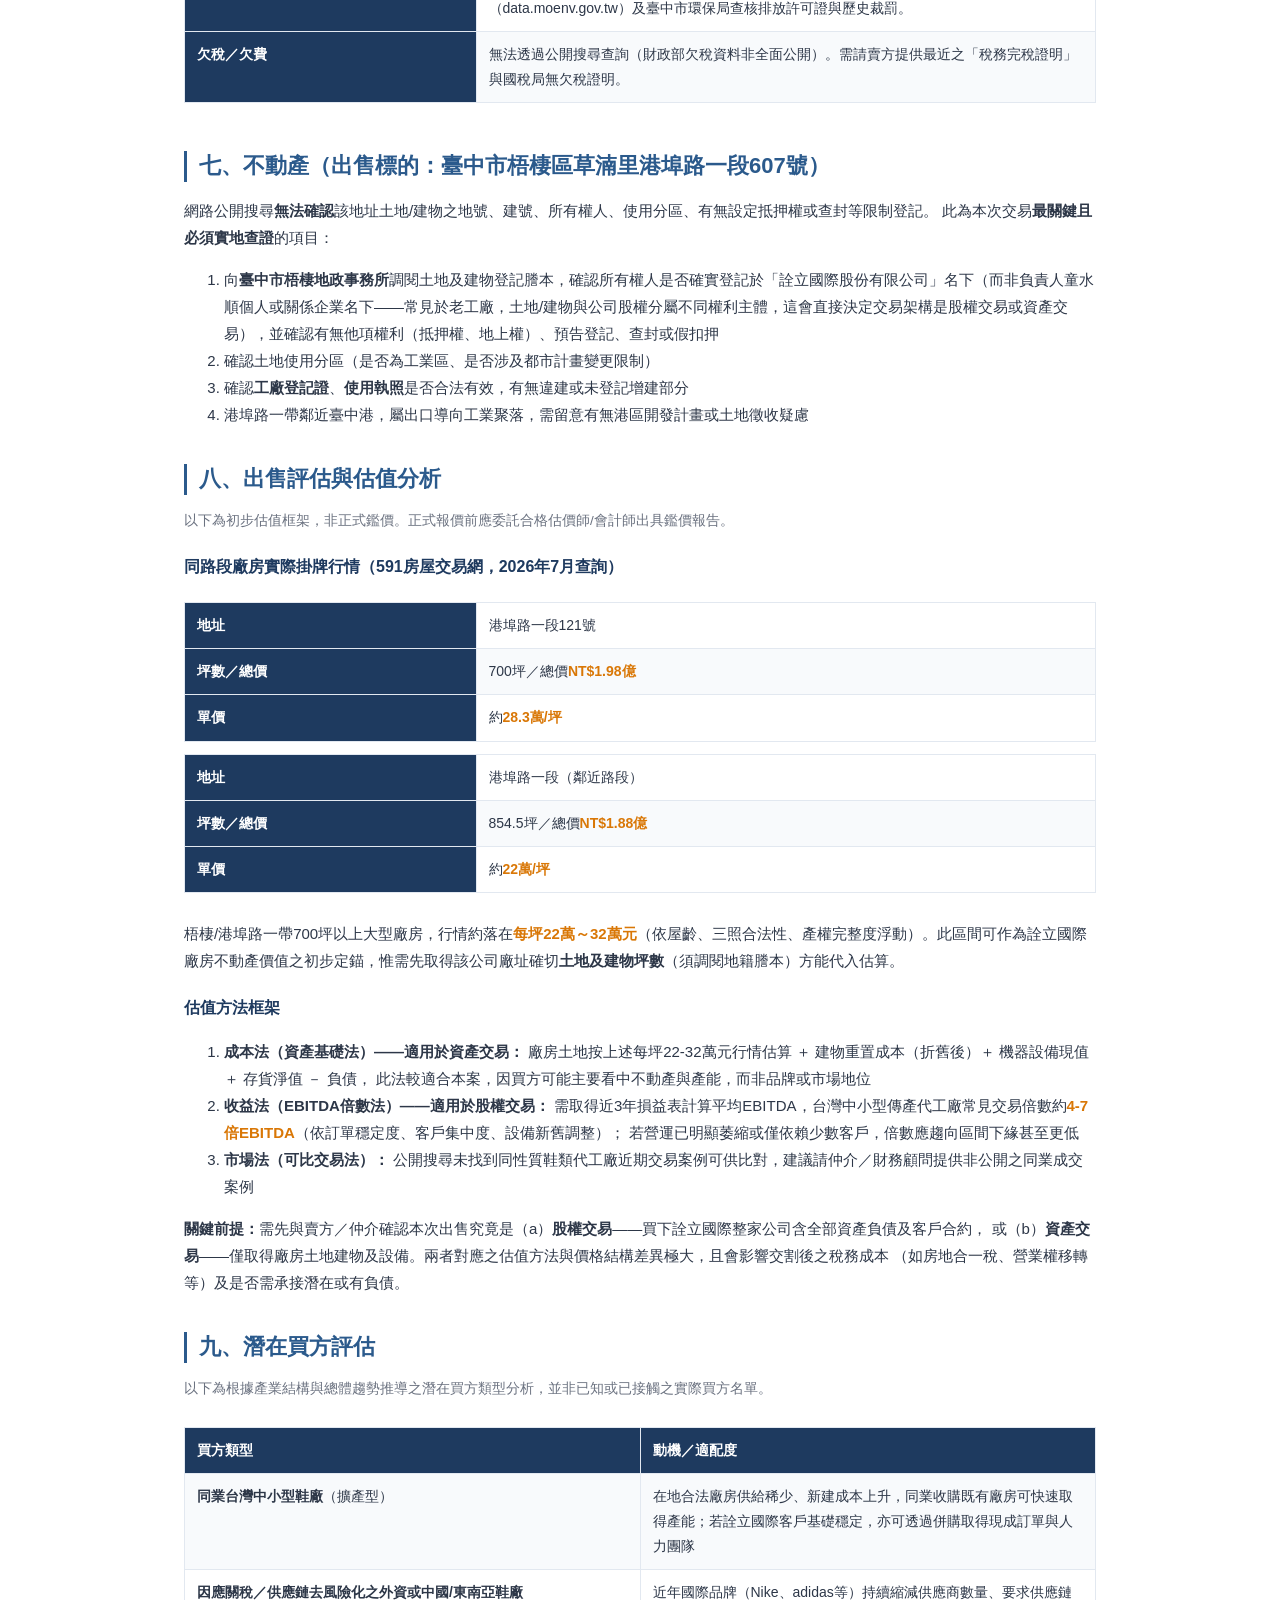
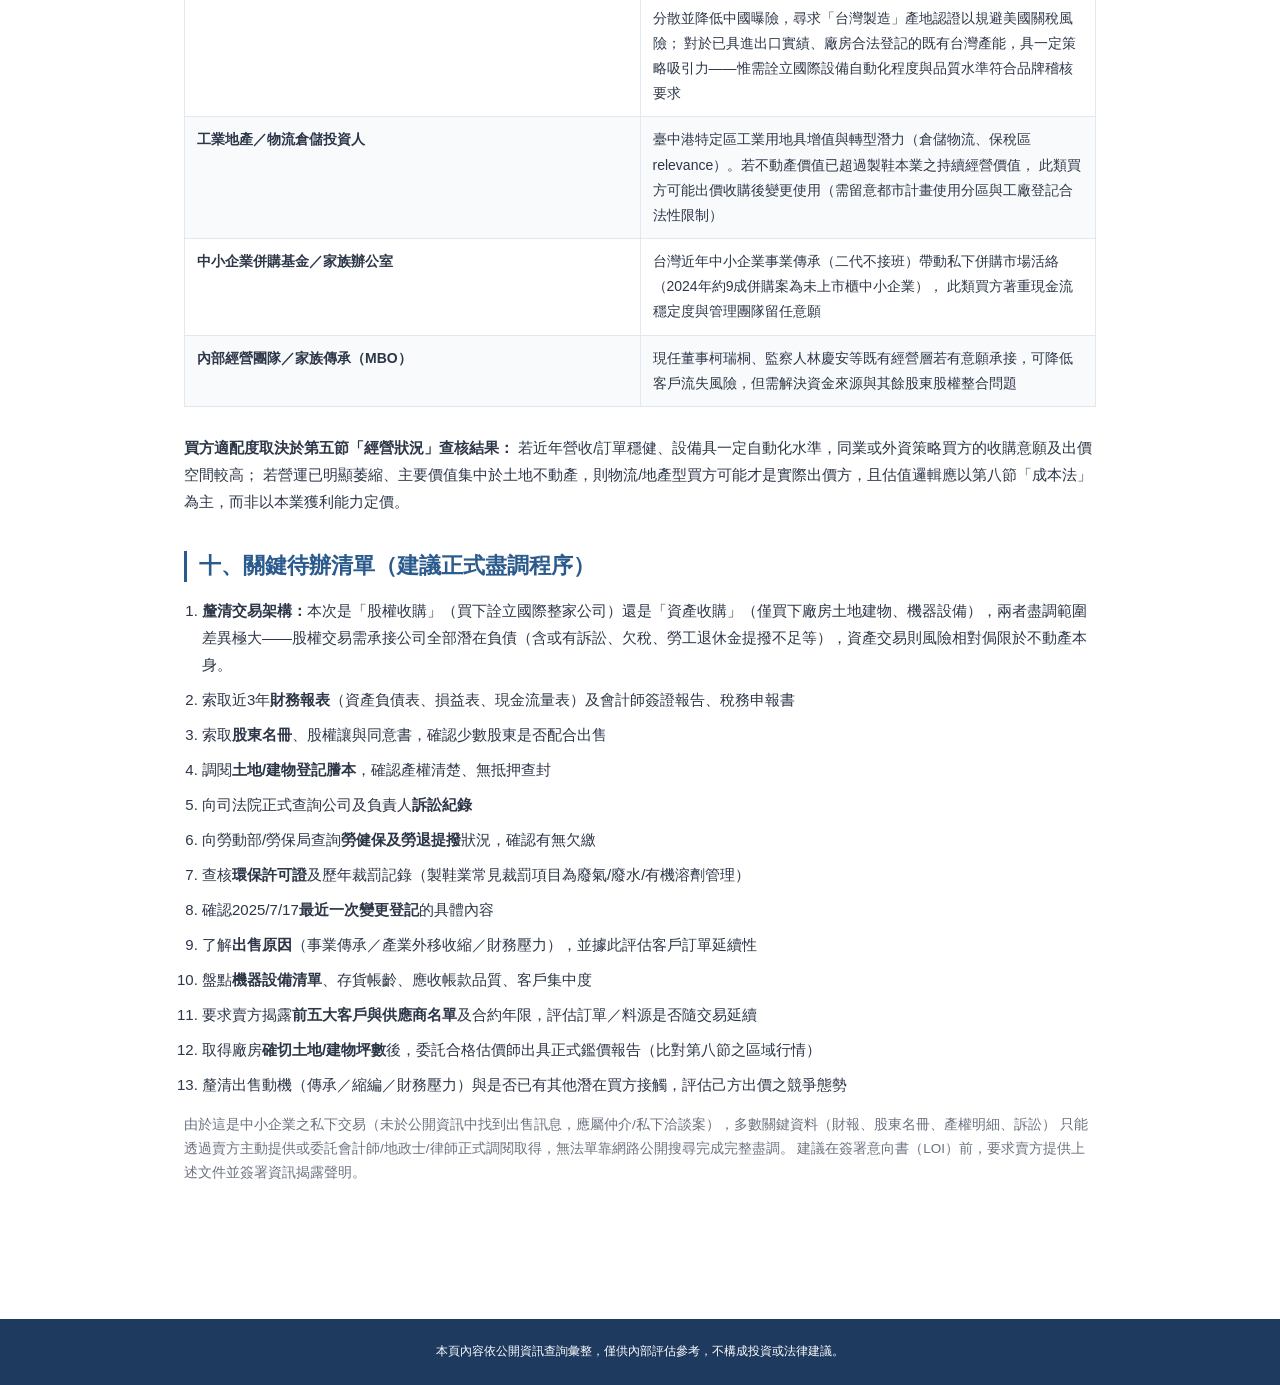
==== commit b2a75557: "Enforce minimum 12px font size across all breakpoints Co-Authored-By: Claude Sonnet 5 <noreply@anthr" ====
--- a/companies/chuan-lih-international/index.html
+++ b/companies/chuan-lih-international/index.html
@@ -6,7 +6,7 @@
 <title>詮立國際股份有限公司 — DD 報告</title>
 <meta name="description" content="詮立國際股份有限公司盡職調查報告">
 <link rel="icon" href="data:image/svg+xml,<svg xmlns=%22http://www.w3.org/2000/svg%22 viewBox=%220 0 100 100%22><text y=%22.9em%22 font-size=%2290%22>🔎</text></svg>">
-<link rel="stylesheet" href="../../assets/style.css">
+<link rel="stylesheet" href="../../assets/style.css?v=3">
 </head>
 <body>
 
--- a/assets/style.css
+++ b/assets/style.css
@@ -25,6 +25,7 @@
   --accent: var(--muju-blue);
 }
 
+/* 全站字級一律使用固定 px（不用 rem/em），確保任何螢幕寬度下最小字級都 >= 12px */
 * { box-sizing: border-box; }
 html, body {
   margin: 0; padding: 0;
@@ -46,8 +47,8 @@
   padding: 26px 24px;
 }
 header.site .wrap { padding: 0; display: flex; justify-content: space-between; align-items: baseline; flex-wrap: wrap; gap: 8px; }
-header.site h1 { font-size: 1.3rem; margin: 0; letter-spacing: .05em; color: #FFFFFF; font-weight: 700; }
-header.site .tag { color: #CBD5E1; font-size: .85rem; }
+header.site h1 { font-size: 19px; margin: 0; letter-spacing: .05em; color: #FFFFFF; font-weight: 700; }
+header.site .tag { color: #CBD5E1; font-size: 13px; }
 
 /* Cards */
 .card {
@@ -60,13 +61,13 @@
 
 .company-list .card { display: block; border-left: 3px solid var(--muju-blue); transition: border-color .12s ease; }
 .company-list .card:hover { border-left-color: var(--muju-gold); }
-.company-list a.title { font-size: 1.15rem; font-weight: 700; color: var(--muju-dark); }
+.company-list a.title { font-size: 17px; font-weight: 700; color: var(--muju-dark); }
 .company-list a.title:hover { text-decoration: none; color: var(--muju-blue); }
-.meta-row { margin-top: 6px; color: var(--text-muted); font-size: .85rem; display: flex; gap: 14px; flex-wrap: wrap; }
+.meta-row { margin-top: 6px; color: var(--text-muted); font-size: 13px; display: flex; gap: 14px; flex-wrap: wrap; }
 
 .badge {
   display: inline-block;
-  font-size: .72rem;
+  font-size: 12px;
   padding: 2px 10px;
   border-radius: 3px;
   background: var(--muju-light);
@@ -88,7 +89,7 @@
 h2:first-of-type { margin-top: 8px; }
 h3 { font-size: 16px; color: var(--muju-dark); margin: 20px 0 8px; font-weight: 700; }
 
-table { width: 100%; border-collapse: collapse; margin: 12px 0; font-size: .92rem; }
+table { width: 100%; border-collapse: collapse; margin: 12px 0; font-size: 14px; }
 th, td { text-align: left; padding: 10px 12px; border: 1px solid var(--muju-border); vertical-align: top; }
 th { background: var(--muju-dark); color: #FFFFFF; font-weight: 600; width: 32%; }
 tr:nth-child(even) td { background: var(--muju-bg2); }
@@ -101,7 +102,7 @@
   border-bottom: 1px solid var(--muju-border);
 }
 .report-header h1 { margin: 0 0 4px; }
-.report-header .sub { color: var(--text-muted); font-size: .9rem; }
+.report-header .sub { color: var(--text-muted); font-size: 13px; }
 .report-meta { text-align: right; }
 
 .disclaimer {
@@ -110,7 +111,7 @@
   border-left: 4px solid var(--muju-gold);
   border-radius: 0;
   padding: 14px 18px;
-  font-size: .88rem;
+  font-size: 14px;
   margin: 20px 0;
 }
 .disclaimer::before { content: "※ "; color: var(--muju-gold); font-weight: 700; }
@@ -121,7 +122,7 @@
   border-radius: 0;
   padding: 16px 20px;
   margin: 20px 0 28px;
-  font-size: .92rem;
+  font-size: 14px;
 }
 .viewpoint p { margin: 6px 0; }
 .viewpoint .vp-num { color: var(--muju-blue); font-weight: 700; margin-right: 4px; }
@@ -134,44 +135,52 @@
 .todo-list { padding-left: 1.2em; }
 .todo-list li { margin-bottom: 8px; }
 
-.source-list { font-size: .82rem; color: var(--text-muted); padding-left: 1.2em; }
-
-.back-link { display: inline-block; margin-bottom: 18px; font-size: .88rem; color: var(--muju-blue); }
+.source-list { font-size: 13px; color: var(--text-muted); padding-left: 1.2em; }
+
+.back-link { display: inline-block; margin-bottom: 18px; font-size: 14px; color: var(--muju-blue); }
 
 footer.site {
   background: var(--muju-dark);
   text-align: center;
   color: #FFFFFF;
-  font-size: .8rem;
+  font-size: 12px;
   padding: 22px 20px;
   margin-top: 40px;
 }
 
 .overflow-x { overflow-x: auto; }
 
-/* ---------- 手機閱讀優化 ---------- */
+/* ---------- 手機閱讀優化（所有字級維持 >= 12px） ---------- */
 @media (max-width: 640px) {
   html, body { font-size: 14px; }
   .wrap { padding: 24px 16px 56px; }
 
   header.site { padding: 18px 16px; }
   header.site .wrap { flex-direction: column; align-items: flex-start; gap: 4px; }
-  header.site h1 { font-size: 1.05rem; }
-  header.site .tag { font-size: .78rem; }
-
-  h1 { font-size: 21px; letter-spacing: .3px; line-height: 1.35; }
-  h2 { font-size: 18px; margin: 28px 0 12px; }
+  header.site h1 { font-size: 16px; }
+  header.site .tag { font-size: 12px; }
+
+  h1 { font-size: 20px; letter-spacing: .3px; line-height: 1.35; }
+  h2 { font-size: 17px; margin: 28px 0 12px; }
   h3 { font-size: 15px; }
 
   .report-header { flex-direction: column; gap: 12px; padding-bottom: 16px; }
   .report-meta { text-align: left; width: 100%; }
   .report-meta .badge { display: inline-block; }
+  .report-header .sub { font-size: 12px; }
 
   .card { padding: 16px; }
   .company-list .card { padding: 14px 16px; }
-  .meta-row { gap: 8px 12px; font-size: .78rem; }
-
-  .viewpoint, .disclaimer { padding: 12px 14px; font-size: .85rem; }
+  .company-list a.title { font-size: 15px; }
+  .meta-row { gap: 8px 12px; font-size: 12px; }
+  .badge { font-size: 12px; }
+
+  .viewpoint, .disclaimer { padding: 12px 14px; font-size: 13px; }
+
+  table { font-size: 13px; }
+  .source-list { font-size: 12px; }
+  .back-link { font-size: 13px; }
+  footer.site { font-size: 12px; }
 
   /* 表格：直向堆疊，避免橫向擠壓或溢出 */
   table, thead, tbody, tr { display: block; width: 100%; }
@@ -179,7 +188,7 @@
   tr { margin-bottom: 10px; border: 1px solid var(--muju-border); border-radius: 3px; overflow: hidden; }
   tr:last-child { margin-bottom: 0; }
   th, td { display: block; width: 100%; border: none; padding: 8px 12px; }
-  th { border-bottom: 1px solid rgba(255,255,255,.15); font-size: .82rem; }
+  th { border-bottom: 1px solid rgba(255,255,255,.15); font-size: 12px; }
   td { border-top: none; }
   tr:nth-child(even) td { background: var(--muju-bg2); }
 
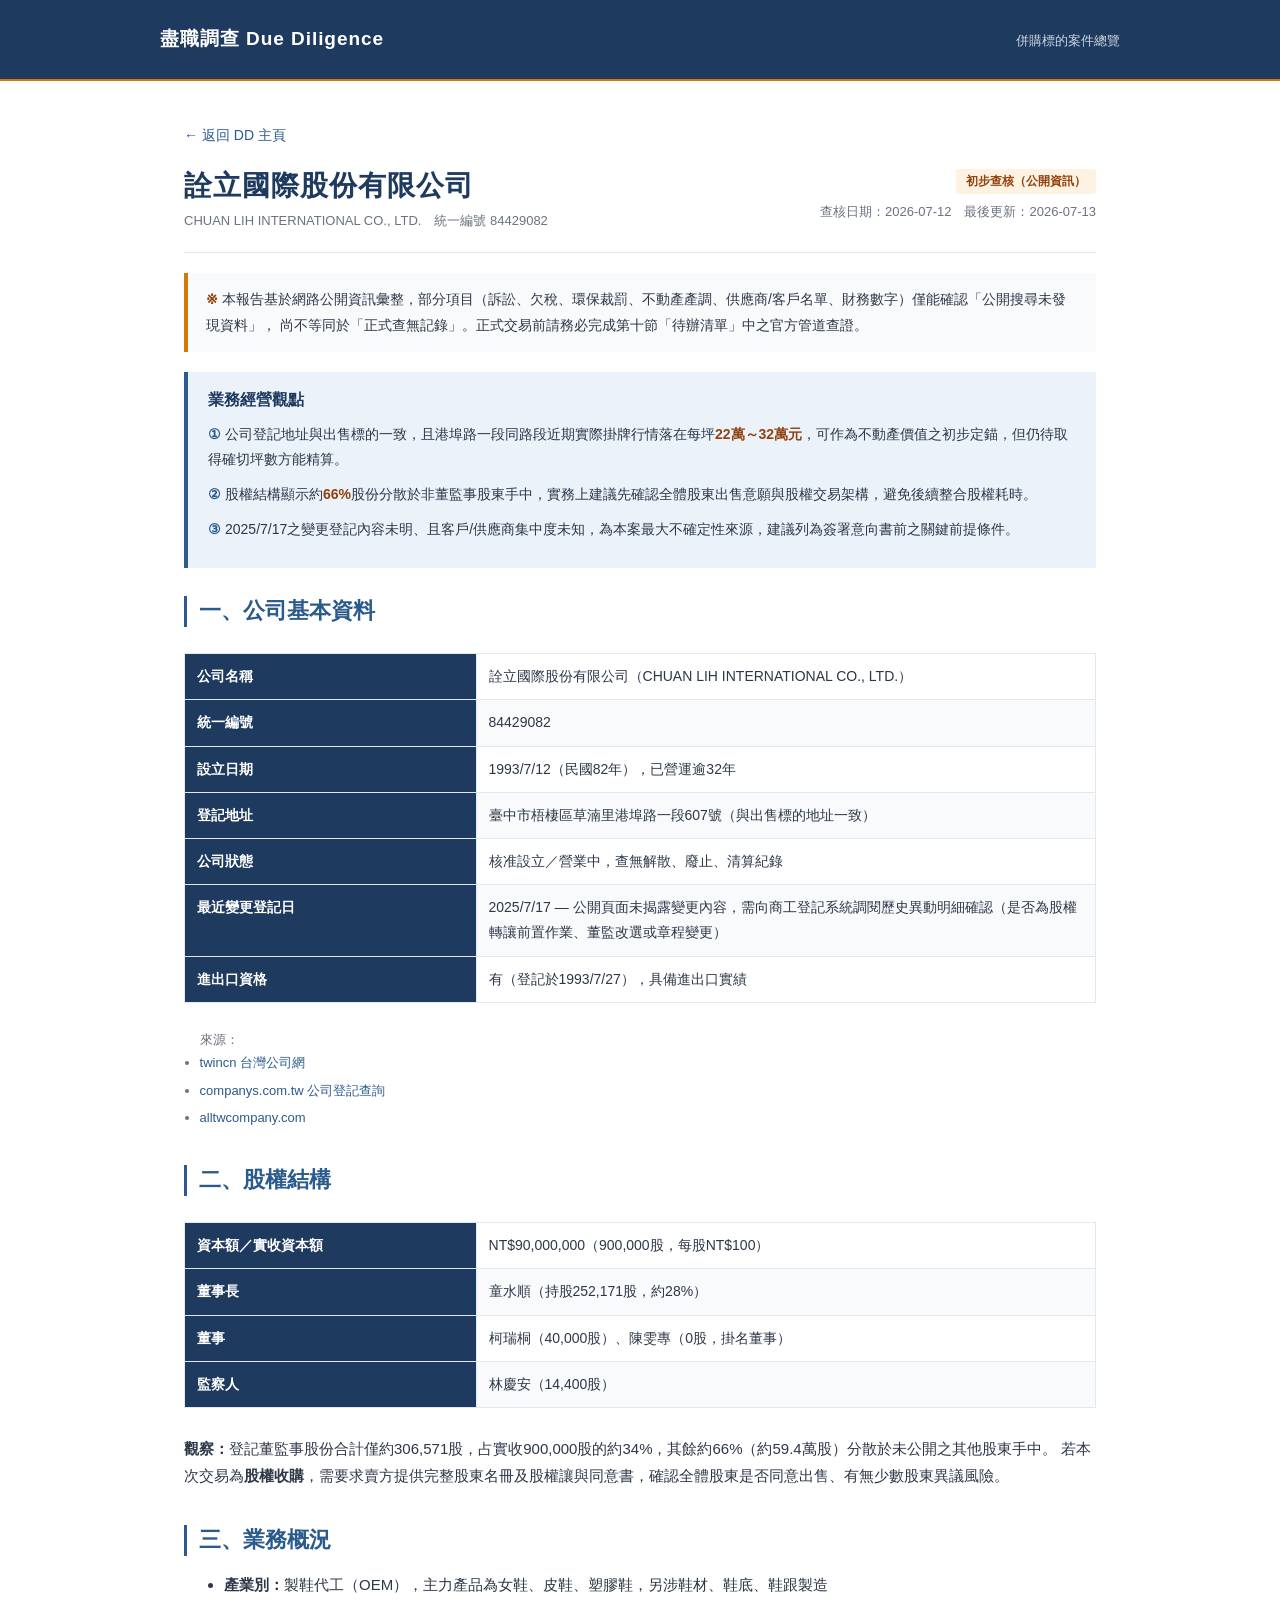
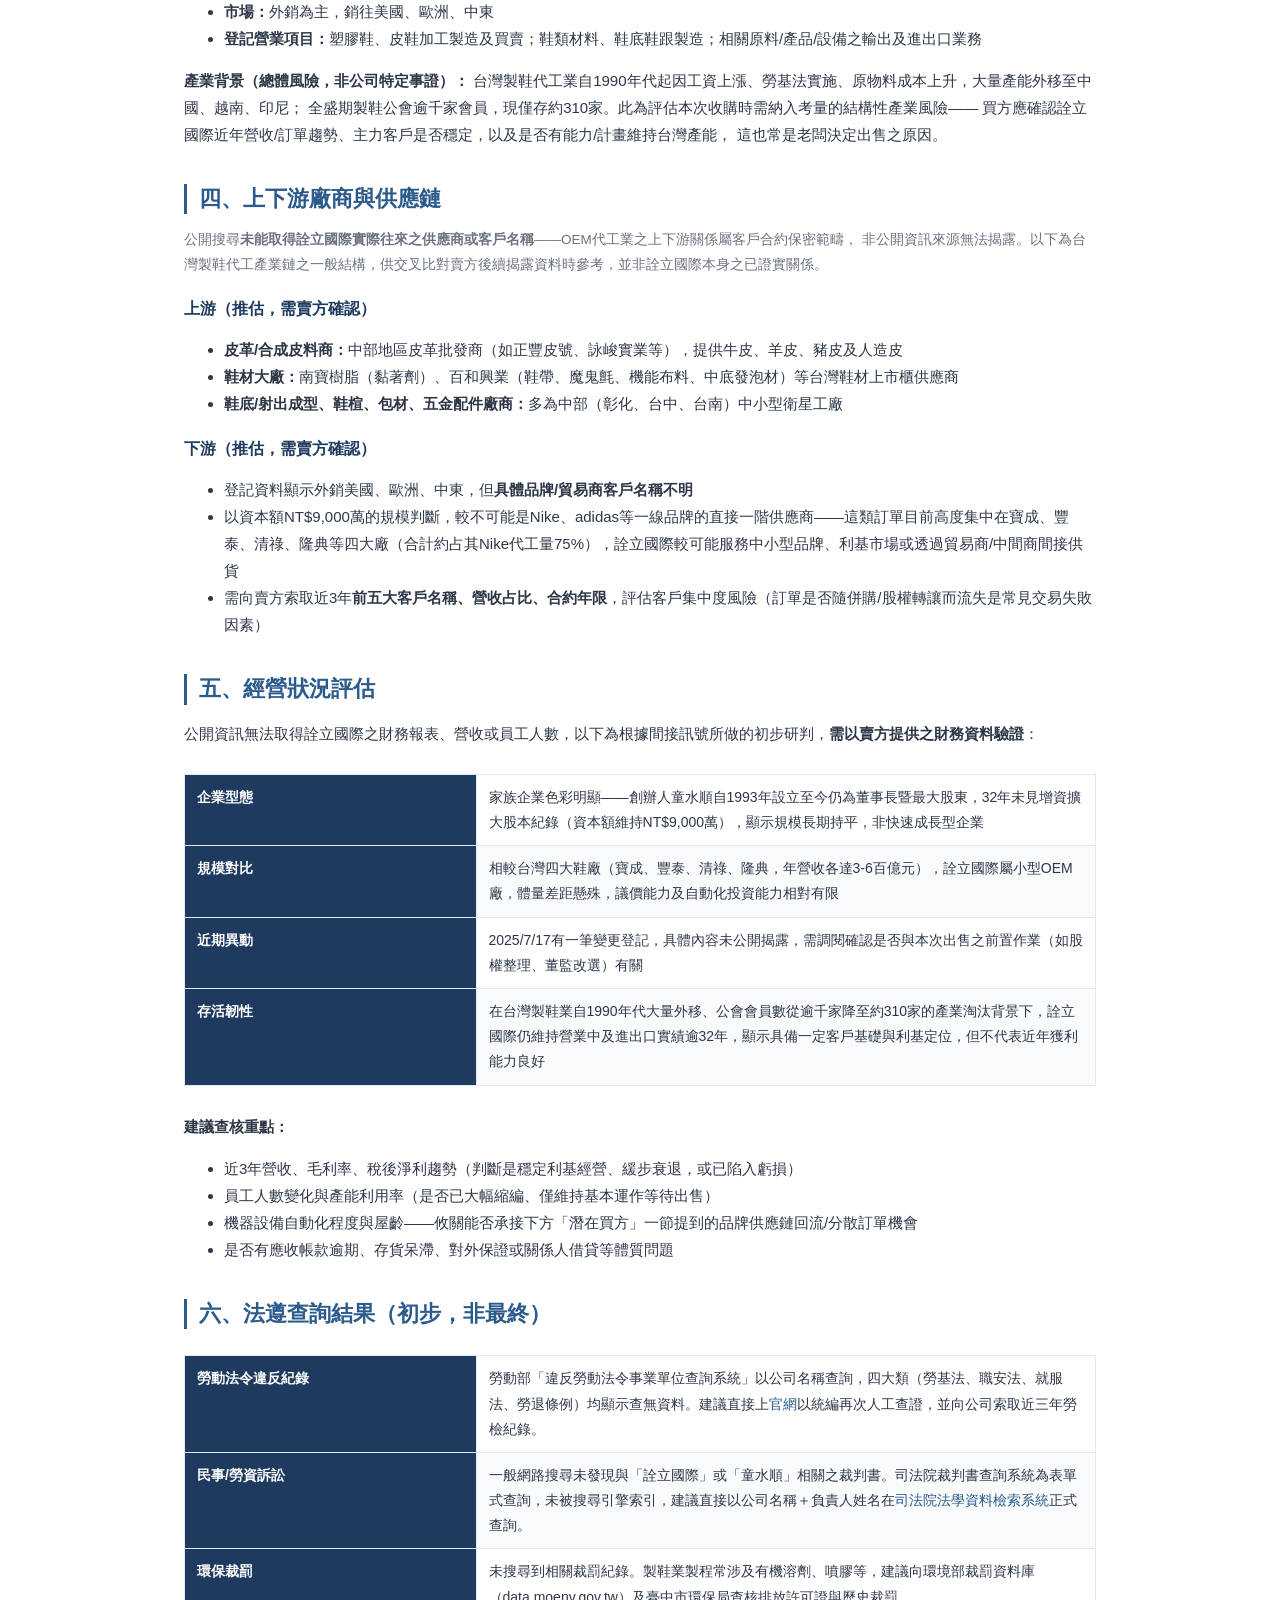
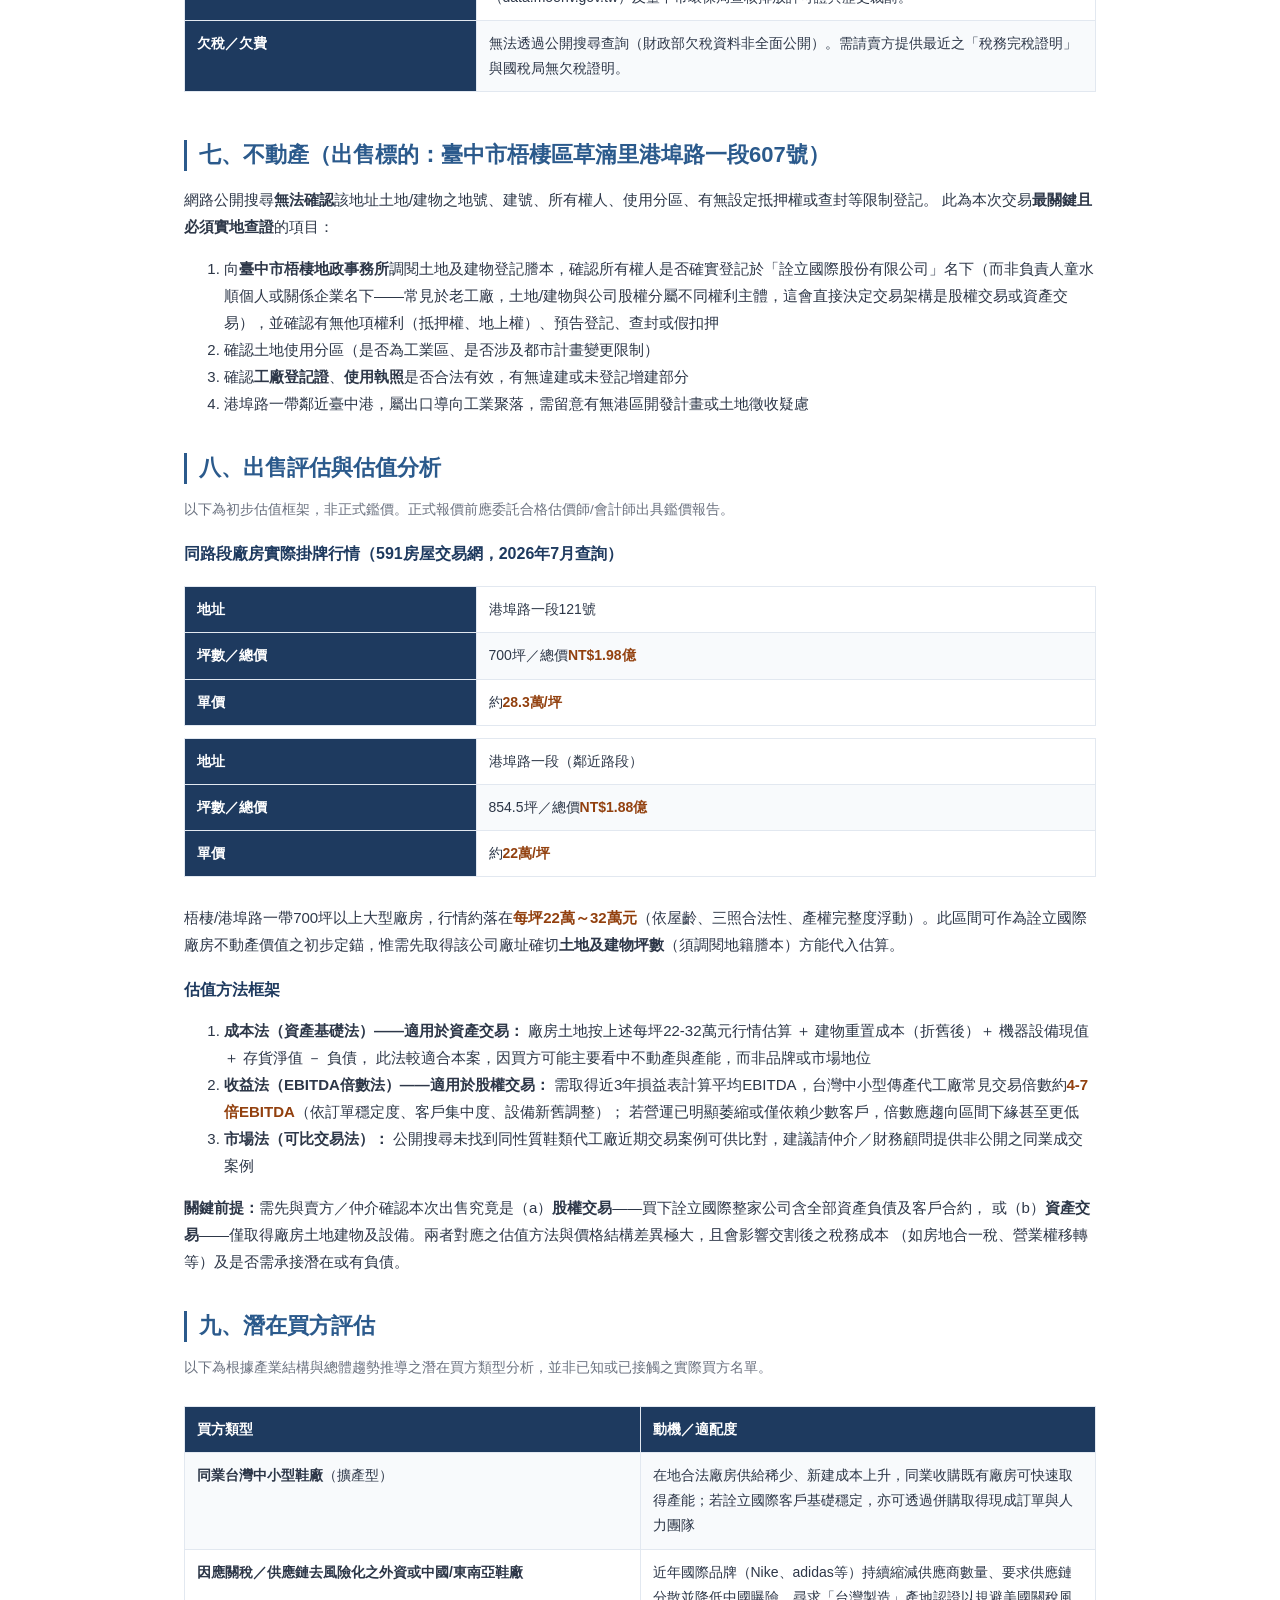
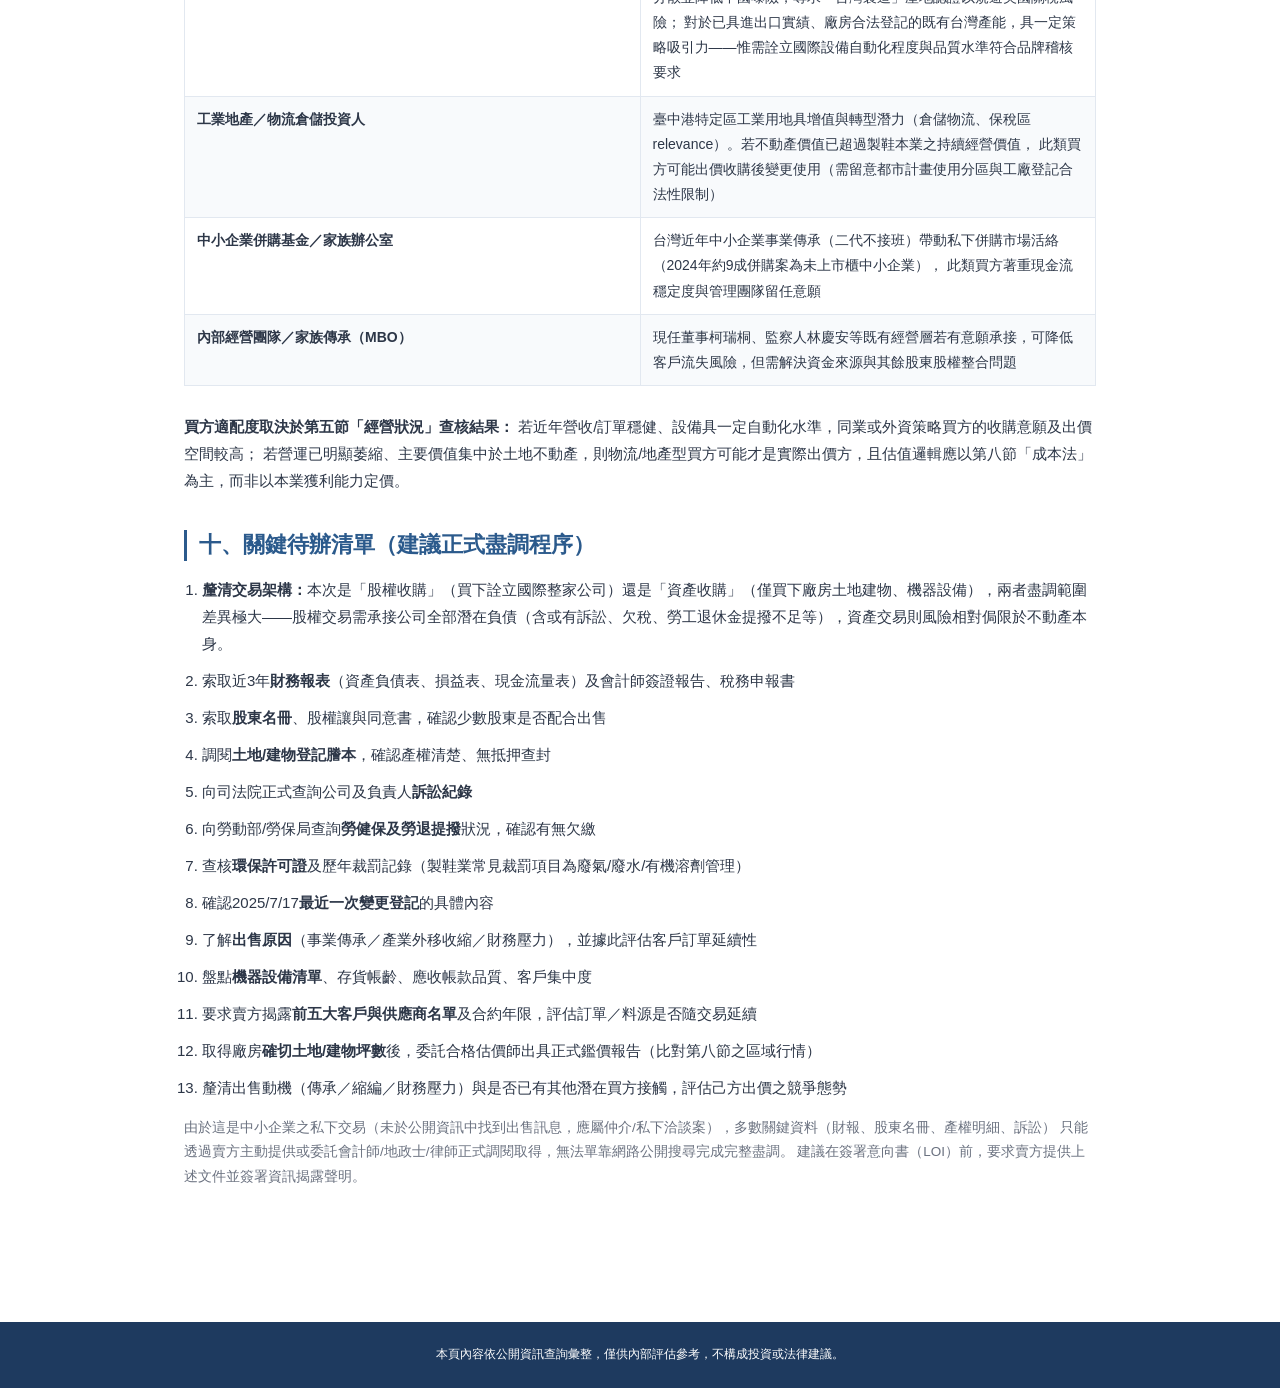
==== commit fa59be97: "Prioritize mobile readability: larger base text, fixed gold-text contrast, roomier spacing Co-Author" ====
--- a/companies/chuan-lih-international/index.html
+++ b/companies/chuan-lih-international/index.html
@@ -6,7 +6,7 @@
 <title>詮立國際股份有限公司 — DD 報告</title>
 <meta name="description" content="詮立國際股份有限公司盡職調查報告">
 <link rel="icon" href="data:image/svg+xml,<svg xmlns=%22http://www.w3.org/2000/svg%22 viewBox=%220 0 100 100%22><text y=%22.9em%22 font-size=%2290%22>🔎</text></svg>">
-<link rel="stylesheet" href="../../assets/style.css?v=3">
+<link rel="stylesheet" href="../../assets/style.css?v=4">
 </head>
 <body>
 
--- a/assets/style.css
+++ b/assets/style.css
@@ -1,4 +1,4 @@
-/* 睦聚開發 — 正式提案風格 */
+/* 睦聚開發 — 正式提案風格（行動裝置優先） */
 :root {
   --muju-blue: #2B5A8C;
   --muju-dark: #1E3A5F;
@@ -15,7 +15,8 @@
 
   --muju-up: #16A34A;
   --muju-down: #DC2626;
-  --muju-gold: #D97706;
+  --muju-gold: #D97706;      /* 裝飾用（邊線、底色）*/
+  --muju-gold-text: #92400E; /* 文字用：與白底對比達 WCAG AA（一般字仍需 4.5:1） */
 
   --bg: #FFFFFF;
   --bg-card: #FFFFFF;
@@ -25,7 +26,8 @@
   --accent: var(--muju-blue);
 }
 
-/* 全站字級一律使用固定 px（不用 rem/em），確保任何螢幕寬度下最小字級都 >= 12px */
+/* 全站字級一律使用固定 px（不用 rem/em），任何螢幕寬度下最小字級都 >= 12px；
+   手機（<=640px）以「可閱讀性」為第一優先，內文提升到 16px 並保留寬鬆行距。 */
 * { box-sizing: border-box; }
 html, body {
   margin: 0; padding: 0;
@@ -34,6 +36,9 @@
   font-family: "Noto Sans TC", "Microsoft JhengHei", -apple-system, "Segoe UI", "PingFang TC", sans-serif;
   line-height: 1.8;
   font-size: 15px;
+  overflow-wrap: break-word;
+  word-break: break-word;
+  -webkit-text-size-adjust: 100%;
 }
 a { color: var(--muju-blue); text-decoration: none; }
 a:hover { text-decoration: underline; }
@@ -74,9 +79,9 @@
   color: var(--muju-blue);
   font-weight: 700;
 }
-.badge.warn { background: #FEF3E2; color: var(--muju-gold); }
-
-h1 { font-size: 28px; color: var(--muju-dark); letter-spacing: 1px; }
+.badge.warn { background: #FEF3E2; color: var(--muju-gold-text); }
+
+h1 { font-size: 28px; color: var(--muju-dark); letter-spacing: 1px; line-height: 1.4; }
 h2 {
   font-size: 22px;
   color: var(--muju-blue);
@@ -87,7 +92,9 @@
   line-height: 1.4;
 }
 h2:first-of-type { margin-top: 8px; }
-h3 { font-size: 16px; color: var(--muju-dark); margin: 20px 0 8px; font-weight: 700; }
+h3 { font-size: 16px; color: var(--muju-dark); margin: 20px 0 8px; font-weight: 700; line-height: 1.5; }
+
+p, li { line-height: 1.8; }
 
 table { width: 100%; border-collapse: collapse; margin: 12px 0; font-size: 14px; }
 th, td { text-align: left; padding: 10px 12px; border: 1px solid var(--muju-border); vertical-align: top; }
@@ -114,7 +121,7 @@
   font-size: 14px;
   margin: 20px 0;
 }
-.disclaimer::before { content: "※ "; color: var(--muju-gold); font-weight: 700; }
+.disclaimer::before { content: "※ "; color: var(--muju-gold-text); font-weight: 700; }
 
 .viewpoint {
   background: var(--muju-light);
@@ -124,18 +131,19 @@
   margin: 20px 0 28px;
   font-size: 14px;
 }
-.viewpoint p { margin: 6px 0; }
+.viewpoint p { margin: 10px 0; }
 .viewpoint .vp-num { color: var(--muju-blue); font-weight: 700; margin-right: 4px; }
 
 .figure {
-  color: var(--muju-gold);
+  color: var(--muju-gold-text);
   font-weight: 700;
 }
 
 .todo-list { padding-left: 1.2em; }
-.todo-list li { margin-bottom: 8px; }
+.todo-list li { margin-bottom: 10px; }
 
 .source-list { font-size: 13px; color: var(--text-muted); padding-left: 1.2em; }
+.source-list li { margin-bottom: 4px; }
 
 .back-link { display: inline-block; margin-bottom: 18px; font-size: 14px; color: var(--muju-blue); }
 
@@ -150,53 +158,65 @@
 
 .overflow-x { overflow-x: auto; }
 
-/* ---------- 手機閱讀優化（所有字級維持 >= 12px） ---------- */
+/* ========================================================
+   手機閱讀優化（<=640px）—— 可閱讀性優先於資訊密度
+   內文一律 >= 16px，標題保留清楚的視覺層級，行距加寬、
+   段落與段落之間留白加大，表格改為直向堆疊避免擠壓。
+   ======================================================== */
 @media (max-width: 640px) {
-  html, body { font-size: 14px; }
-  .wrap { padding: 24px 16px 56px; }
+  html, body { font-size: 16px; line-height: 1.85; }
+  .wrap { padding: 28px 18px 60px; }
 
   header.site { padding: 18px 16px; }
   header.site .wrap { flex-direction: column; align-items: flex-start; gap: 4px; }
-  header.site h1 { font-size: 16px; }
-  header.site .tag { font-size: 12px; }
-
-  h1 { font-size: 20px; letter-spacing: .3px; line-height: 1.35; }
-  h2 { font-size: 17px; margin: 28px 0 12px; }
-  h3 { font-size: 15px; }
-
-  .report-header { flex-direction: column; gap: 12px; padding-bottom: 16px; }
+  header.site h1 { font-size: 17px; }
+  header.site .tag { font-size: 13px; }
+
+  h1 { font-size: 22px; letter-spacing: .3px; line-height: 1.4; }
+  h2 { font-size: 19px; margin: 32px 0 14px; line-height: 1.45; }
+  h3 { font-size: 17px; margin: 22px 0 10px; }
+
+  p, li { line-height: 1.85; }
+  p { margin: 14px 0; }
+
+  .report-header { flex-direction: column; gap: 14px; padding-bottom: 18px; }
   .report-meta { text-align: left; width: 100%; }
   .report-meta .badge { display: inline-block; }
-  .report-header .sub { font-size: 12px; }
-
-  .card { padding: 16px; }
-  .company-list .card { padding: 14px 16px; }
-  .company-list a.title { font-size: 15px; }
-  .meta-row { gap: 8px 12px; font-size: 12px; }
+  .report-header .sub { font-size: 13px; }
+
+  .card { padding: 18px 16px; }
+  .company-list .card { padding: 16px; }
+  .company-list a.title { font-size: 16px; }
+  .meta-row { gap: 8px 12px; font-size: 13px; row-gap: 6px; }
   .badge { font-size: 12px; }
 
-  .viewpoint, .disclaimer { padding: 12px 14px; font-size: 13px; }
-
-  table { font-size: 13px; }
-  .source-list { font-size: 12px; }
-  .back-link { font-size: 13px; }
-  footer.site { font-size: 12px; }
-
-  /* 表格：直向堆疊，避免橫向擠壓或溢出 */
+  .viewpoint, .disclaimer { padding: 14px 16px; font-size: 15px; }
+  .viewpoint p { margin: 12px 0; }
+
+  table { font-size: 15px; }
+  .source-list { font-size: 13px; }
+  .back-link { font-size: 14px; padding: 6px 0; }
+  footer.site { font-size: 12px; line-height: 1.6; }
+
+  /* 表格：直向堆疊，避免橫向擠壓或溢出；標籤與內容分列，行距加大方便手指閱讀 */
   table, thead, tbody, tr { display: block; width: 100%; }
-  table { margin: 10px 0; }
-  tr { margin-bottom: 10px; border: 1px solid var(--muju-border); border-radius: 3px; overflow: hidden; }
+  table { margin: 12px 0; }
+  tr { margin-bottom: 12px; border: 1px solid var(--muju-border); border-radius: 4px; overflow: hidden; }
   tr:last-child { margin-bottom: 0; }
-  th, td { display: block; width: 100%; border: none; padding: 8px 12px; }
-  th { border-bottom: 1px solid rgba(255,255,255,.15); font-size: 12px; }
+  th, td { display: block; width: 100%; border: none; padding: 10px 14px; line-height: 1.6; }
+  th { border-bottom: 1px solid rgba(255,255,255,.15); font-size: 13px; }
   td { border-top: none; }
   tr:nth-child(even) td { background: var(--muju-bg2); }
 
   .overflow-x table { min-width: 0; }
-}
-
-/* 觸控目標：確保連結有足夠的可點擊高度 */
+
+  /* 清單項目間距加大，避免長段落擠成一團 */
+  ul, ol { padding-left: 1.3em; }
+  ul li, ol li { margin-bottom: 10px; }
+}
+
+/* 觸控目標：確保連結與可點擊元素有足夠的點擊高度（>=44px 建議值以行高/內距達成） */
 @media (pointer: coarse) {
-  .back-link, .company-list a.title { padding: 2px 0; }
+  .back-link, .company-list a.title { padding: 4px 0; display: inline-block; }
   a { text-underline-offset: 2px; }
 }
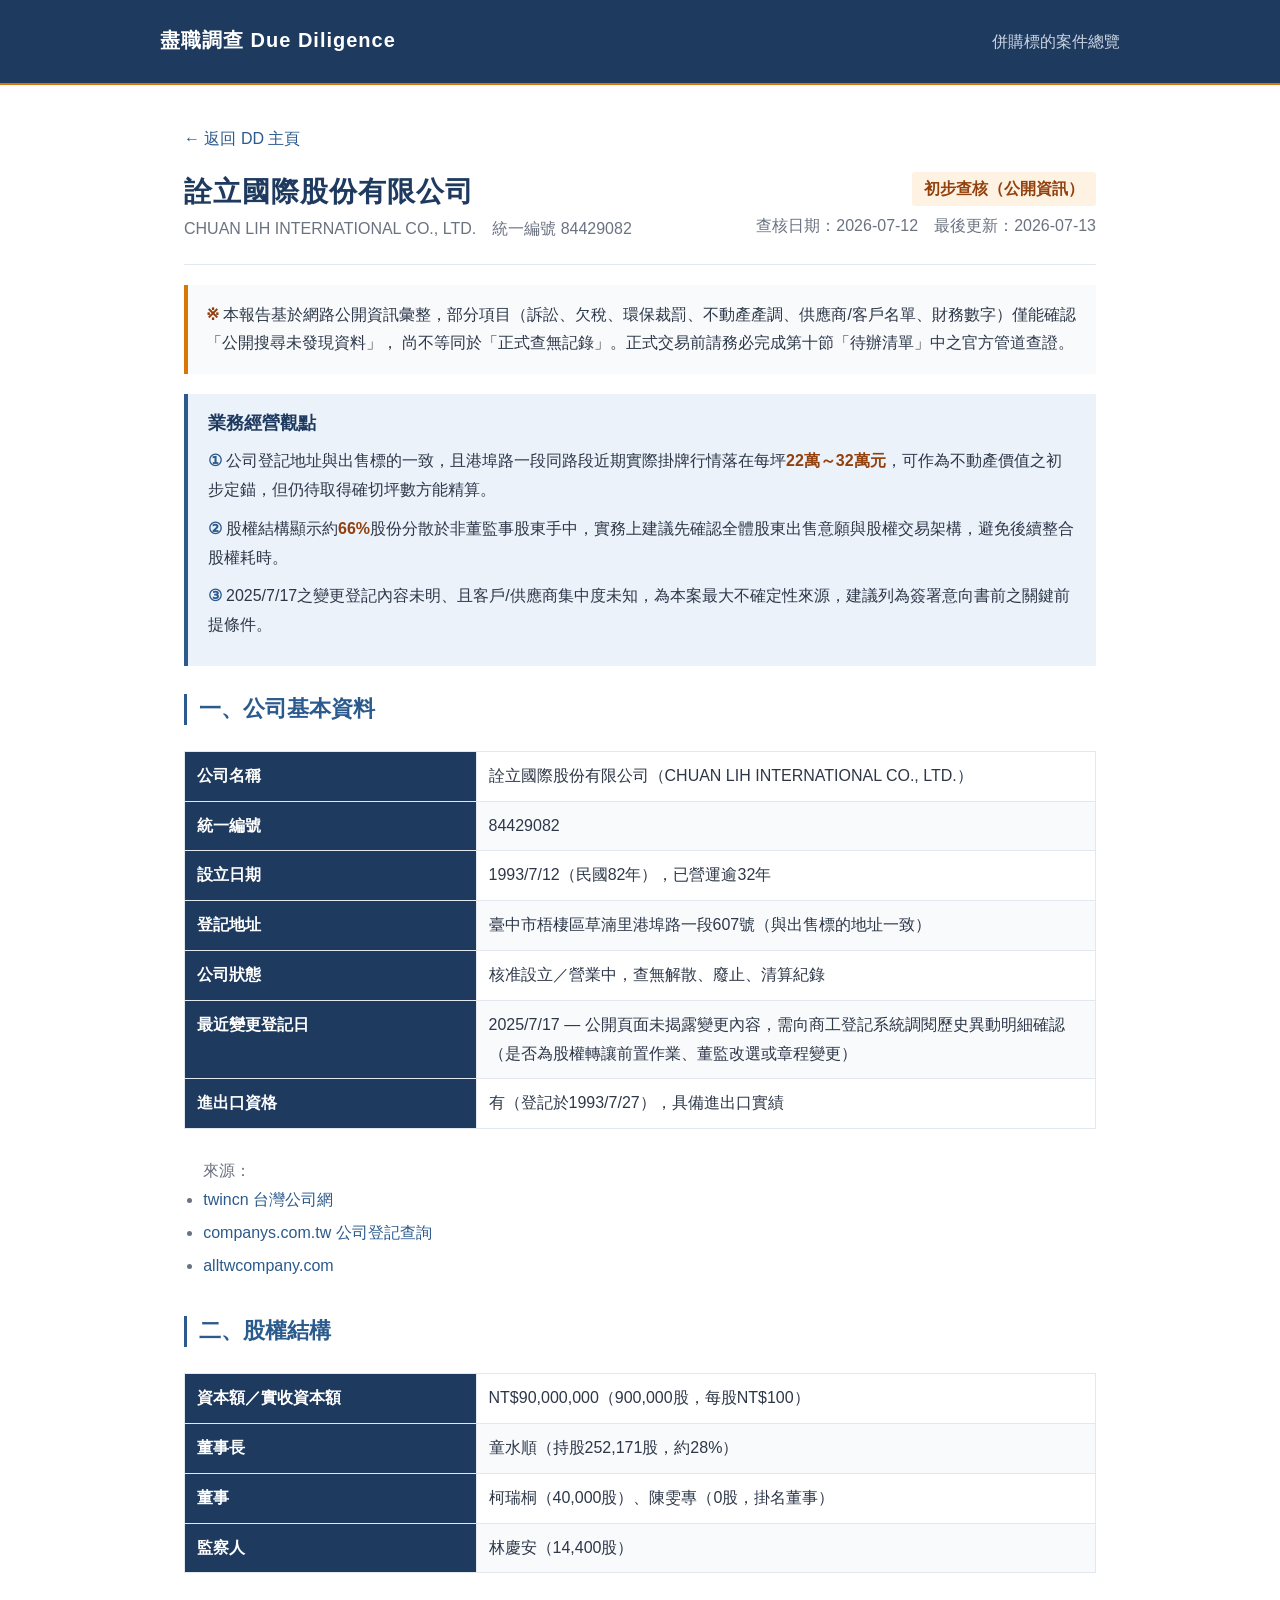
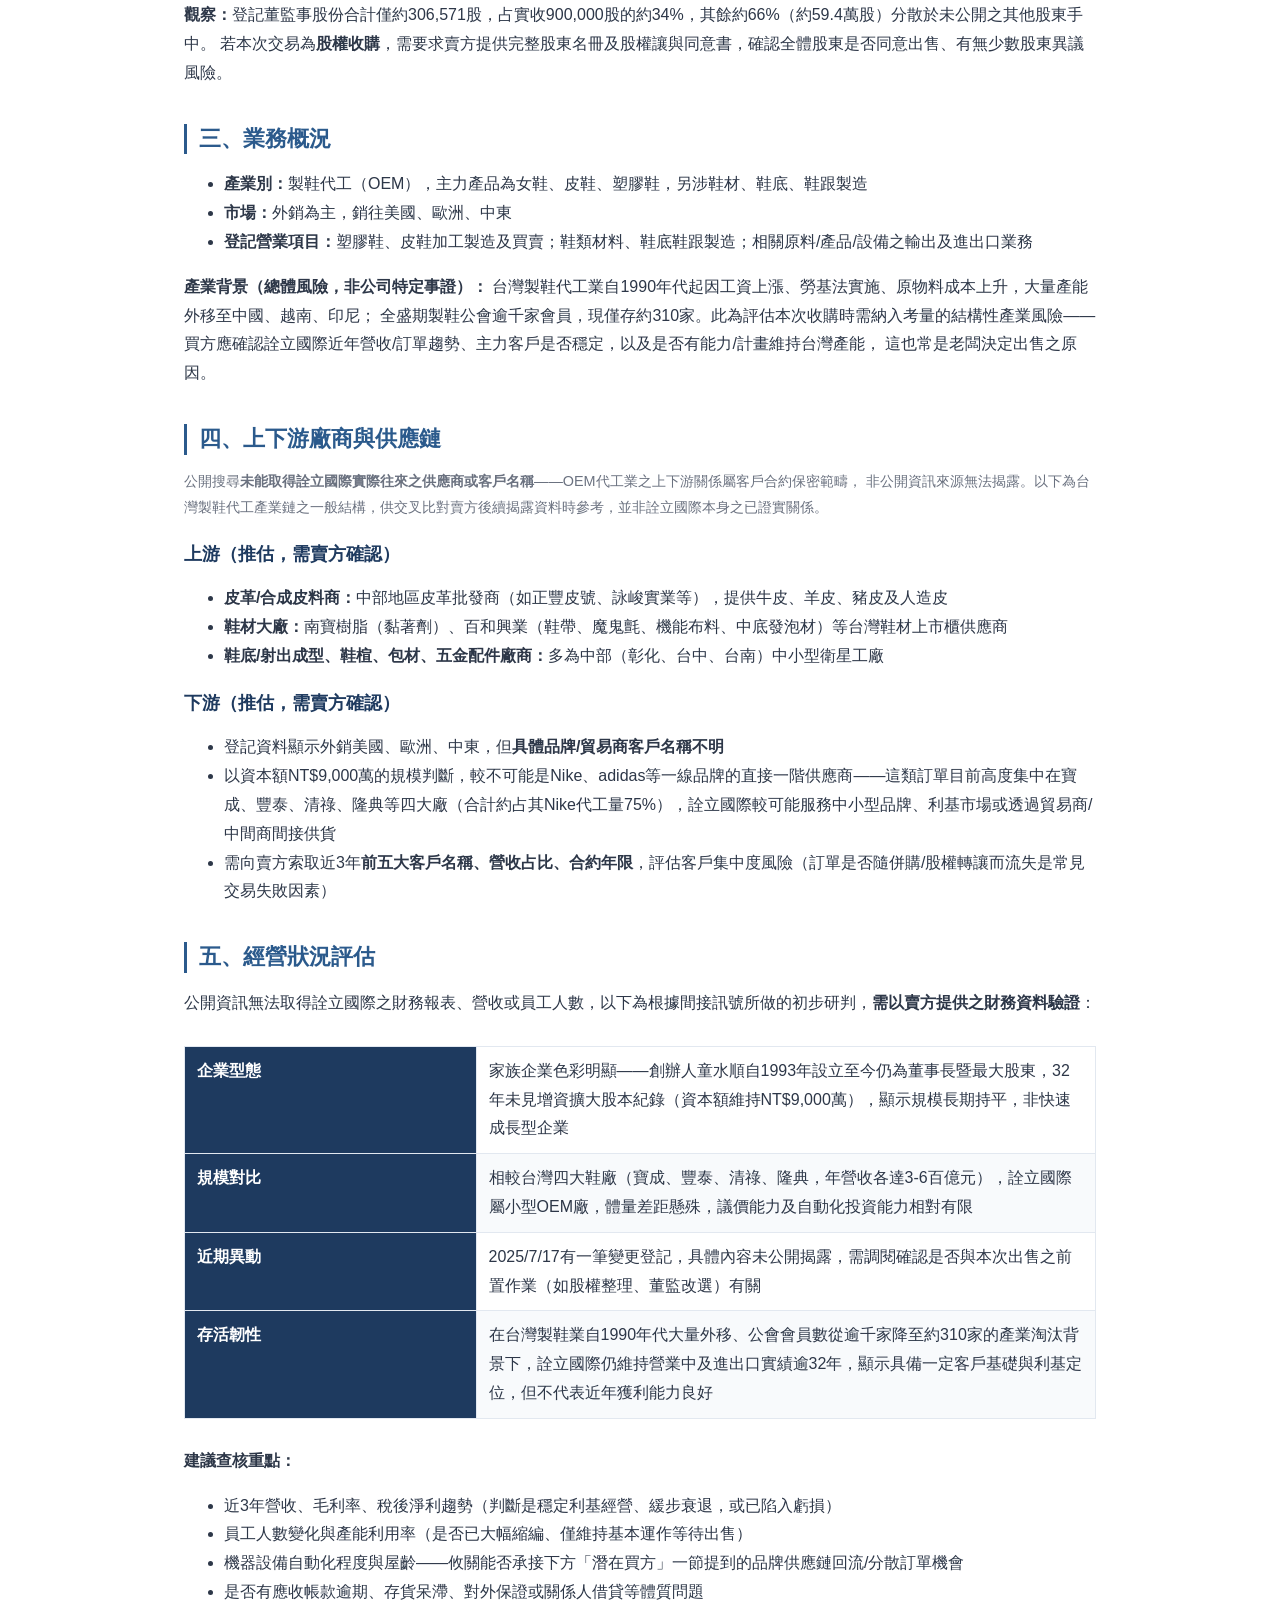
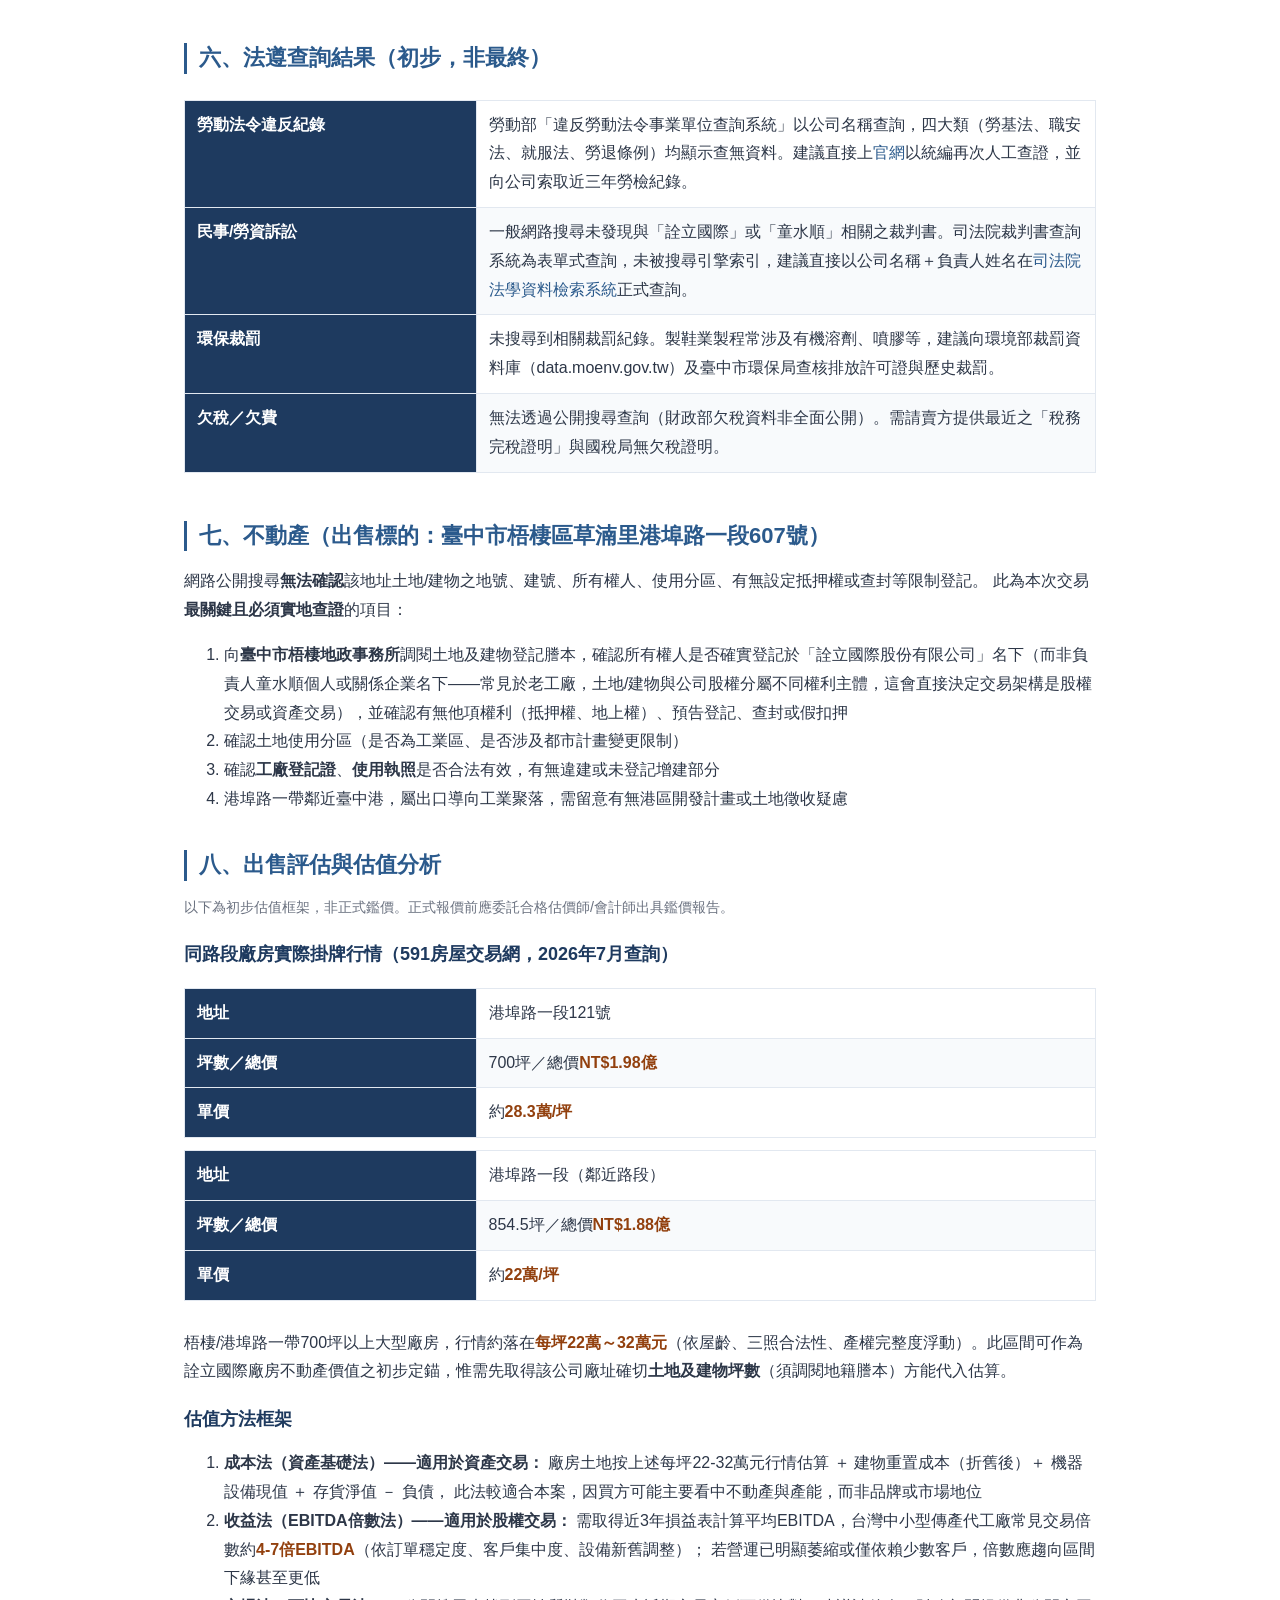
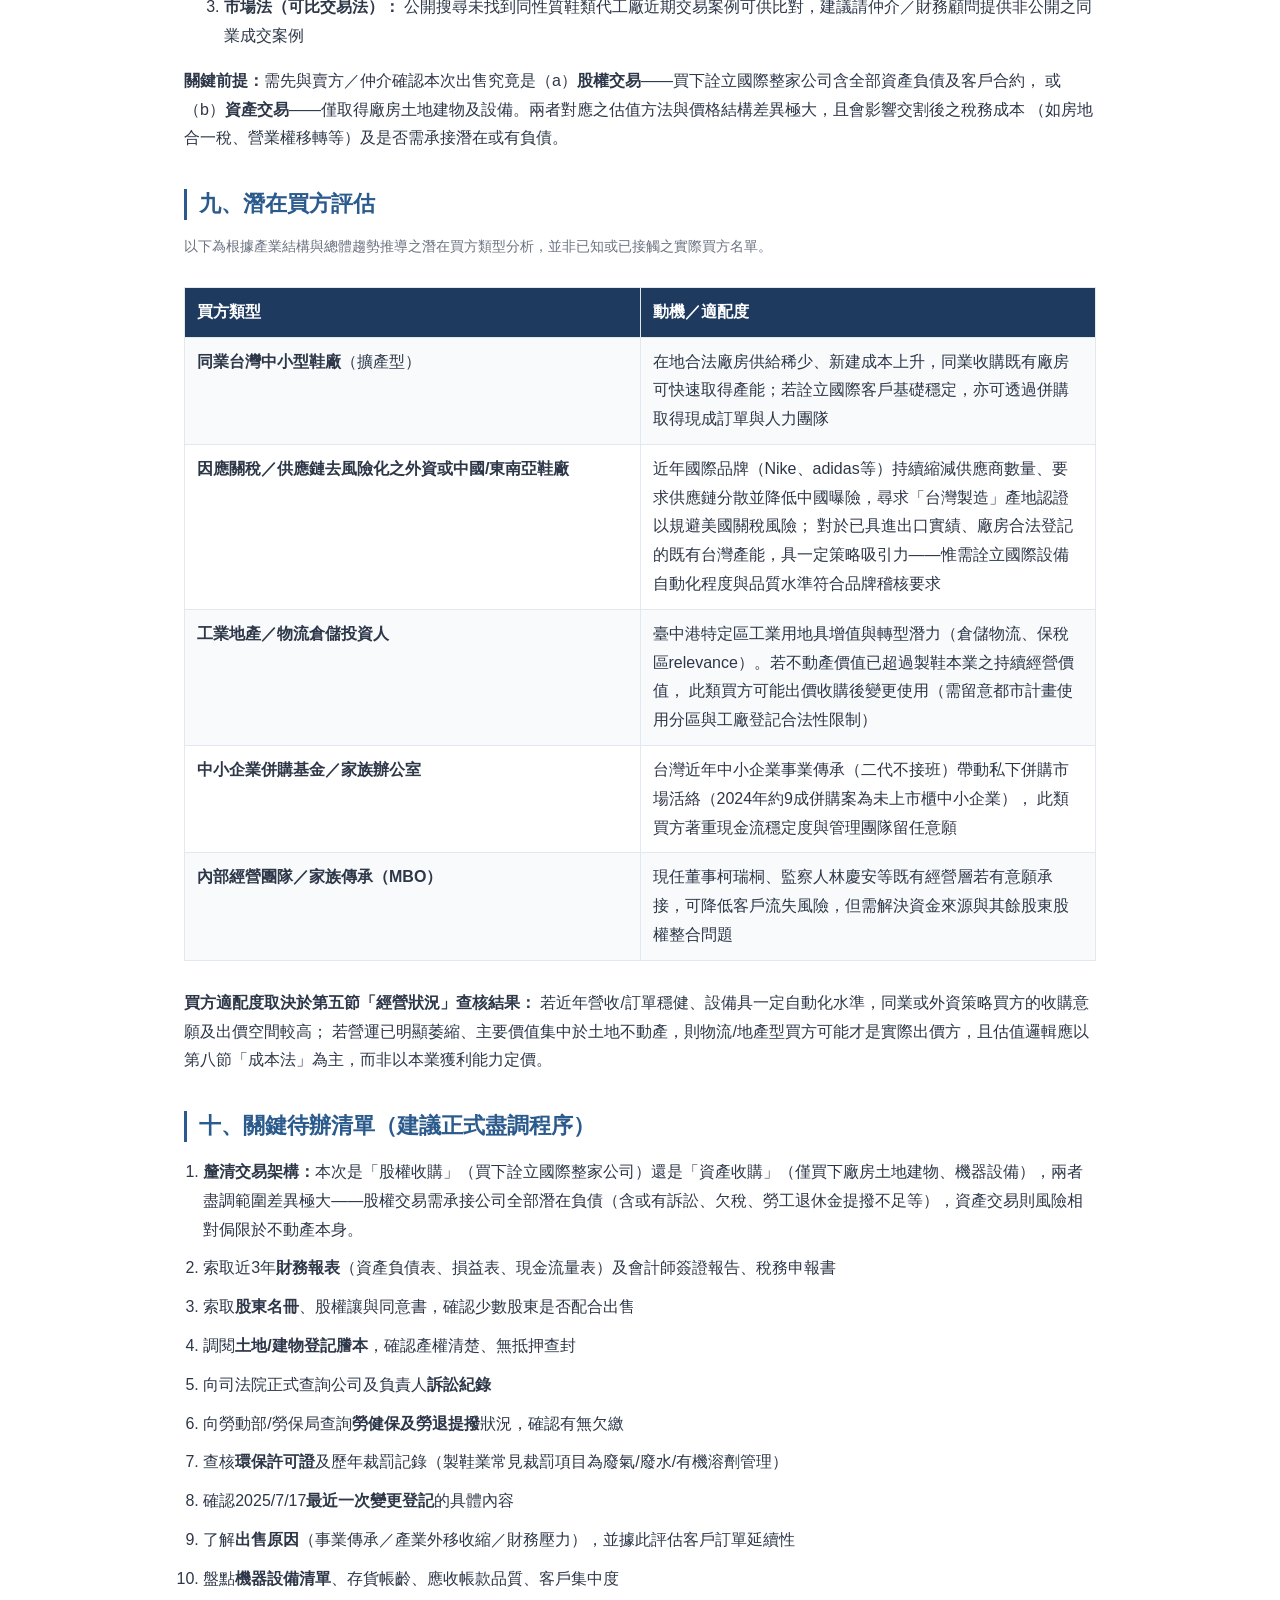
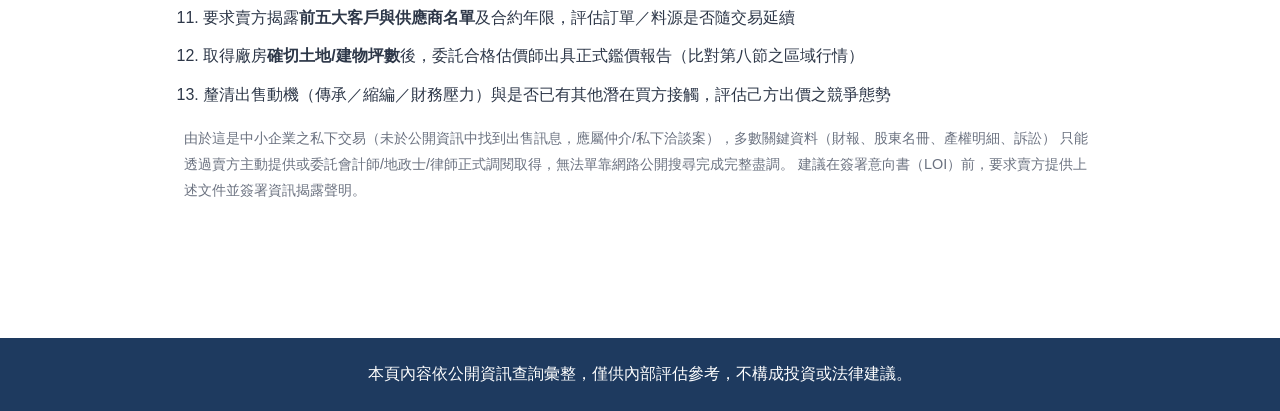
==== commit 4d174d08: "Enforce minimum 16px font size site-wide (mobile and desktop) Co-Authored-By: Claude Sonnet 5 <norep" ====
--- a/companies/chuan-lih-international/index.html
+++ b/companies/chuan-lih-international/index.html
@@ -6,7 +6,7 @@
 <title>詮立國際股份有限公司 — DD 報告</title>
 <meta name="description" content="詮立國際股份有限公司盡職調查報告">
 <link rel="icon" href="data:image/svg+xml,<svg xmlns=%22http://www.w3.org/2000/svg%22 viewBox=%220 0 100 100%22><text y=%22.9em%22 font-size=%2290%22>🔎</text></svg>">
-<link rel="stylesheet" href="../../assets/style.css?v=4">
+<link rel="stylesheet" href="../../assets/style.css?v=5">
 </head>
 <body>
 
--- a/assets/style.css
+++ b/assets/style.css
@@ -26,8 +26,8 @@
   --accent: var(--muju-blue);
 }
 
-/* 全站字級一律使用固定 px（不用 rem/em），任何螢幕寬度下最小字級都 >= 12px；
-   手機（<=640px）以「可閱讀性」為第一優先，內文提升到 16px 並保留寬鬆行距。 */
+/* 全站字級一律使用固定 px（不用 rem/em）。
+   內文最小字級一律 >= 16px（含手機、含次要資訊如徽章/來源/頁尾），標題依層級再放大。 */
 * { box-sizing: border-box; }
 html, body {
   margin: 0; padding: 0;
@@ -35,7 +35,7 @@
   color: var(--text);
   font-family: "Noto Sans TC", "Microsoft JhengHei", -apple-system, "Segoe UI", "PingFang TC", sans-serif;
   line-height: 1.8;
-  font-size: 15px;
+  font-size: 16px;
   overflow-wrap: break-word;
   word-break: break-word;
   -webkit-text-size-adjust: 100%;
@@ -52,8 +52,8 @@
   padding: 26px 24px;
 }
 header.site .wrap { padding: 0; display: flex; justify-content: space-between; align-items: baseline; flex-wrap: wrap; gap: 8px; }
-header.site h1 { font-size: 19px; margin: 0; letter-spacing: .05em; color: #FFFFFF; font-weight: 700; }
-header.site .tag { color: #CBD5E1; font-size: 13px; }
+header.site h1 { font-size: 20px; margin: 0; letter-spacing: .05em; color: #FFFFFF; font-weight: 700; }
+header.site .tag { color: #CBD5E1; font-size: 16px; }
 
 /* Cards */
 .card {
@@ -66,14 +66,14 @@
 
 .company-list .card { display: block; border-left: 3px solid var(--muju-blue); transition: border-color .12s ease; }
 .company-list .card:hover { border-left-color: var(--muju-gold); }
-.company-list a.title { font-size: 17px; font-weight: 700; color: var(--muju-dark); }
+.company-list a.title { font-size: 18px; font-weight: 700; color: var(--muju-dark); }
 .company-list a.title:hover { text-decoration: none; color: var(--muju-blue); }
-.meta-row { margin-top: 6px; color: var(--text-muted); font-size: 13px; display: flex; gap: 14px; flex-wrap: wrap; }
+.meta-row { margin-top: 8px; color: var(--text-muted); font-size: 16px; display: flex; gap: 16px; flex-wrap: wrap; row-gap: 6px; }
 
 .badge {
   display: inline-block;
-  font-size: 12px;
-  padding: 2px 10px;
+  font-size: 16px;
+  padding: 3px 12px;
   border-radius: 3px;
   background: var(--muju-light);
   color: var(--muju-blue);
@@ -92,11 +92,11 @@
   line-height: 1.4;
 }
 h2:first-of-type { margin-top: 8px; }
-h3 { font-size: 16px; color: var(--muju-dark); margin: 20px 0 8px; font-weight: 700; line-height: 1.5; }
+h3 { font-size: 18px; color: var(--muju-dark); margin: 20px 0 8px; font-weight: 700; line-height: 1.5; }
 
 p, li { line-height: 1.8; }
 
-table { width: 100%; border-collapse: collapse; margin: 12px 0; font-size: 14px; }
+table { width: 100%; border-collapse: collapse; margin: 12px 0; font-size: 16px; }
 th, td { text-align: left; padding: 10px 12px; border: 1px solid var(--muju-border); vertical-align: top; }
 th { background: var(--muju-dark); color: #FFFFFF; font-weight: 600; width: 32%; }
 tr:nth-child(even) td { background: var(--muju-bg2); }
@@ -109,7 +109,7 @@
   border-bottom: 1px solid var(--muju-border);
 }
 .report-header h1 { margin: 0 0 4px; }
-.report-header .sub { color: var(--text-muted); font-size: 13px; }
+.report-header .sub { color: var(--text-muted); font-size: 16px; }
 .report-meta { text-align: right; }
 
 .disclaimer {
@@ -117,8 +117,8 @@
   color: var(--muju-text);
   border-left: 4px solid var(--muju-gold);
   border-radius: 0;
-  padding: 14px 18px;
-  font-size: 14px;
+  padding: 16px 18px;
+  font-size: 16px;
   margin: 20px 0;
 }
 .disclaimer::before { content: "※ "; color: var(--muju-gold-text); font-weight: 700; }
@@ -129,7 +129,7 @@
   border-radius: 0;
   padding: 16px 20px;
   margin: 20px 0 28px;
-  font-size: 14px;
+  font-size: 16px;
 }
 .viewpoint p { margin: 10px 0; }
 .viewpoint .vp-num { color: var(--muju-blue); font-weight: 700; margin-right: 4px; }
@@ -142,16 +142,16 @@
 .todo-list { padding-left: 1.2em; }
 .todo-list li { margin-bottom: 10px; }
 
-.source-list { font-size: 13px; color: var(--text-muted); padding-left: 1.2em; }
+.source-list { font-size: 16px; color: var(--text-muted); padding-left: 1.2em; }
 .source-list li { margin-bottom: 4px; }
 
-.back-link { display: inline-block; margin-bottom: 18px; font-size: 14px; color: var(--muju-blue); }
+.back-link { display: inline-block; margin-bottom: 18px; font-size: 16px; color: var(--muju-blue); }
 
 footer.site {
   background: var(--muju-dark);
   text-align: center;
   color: #FFFFFF;
-  font-size: 12px;
+  font-size: 16px;
   padding: 22px 20px;
   margin-top: 40px;
 }
@@ -159,22 +159,20 @@
 .overflow-x { overflow-x: auto; }
 
 /* ========================================================
-   手機閱讀優化（<=640px）—— 可閱讀性優先於資訊密度
-   內文一律 >= 16px，標題保留清楚的視覺層級，行距加寬、
-   段落與段落之間留白加大，表格改為直向堆疊避免擠壓。
+   手機版面調整（<=640px）—— 字級一律維持 >= 16px，
+   僅調整間距、標題大小與表格排列方式，不再縮小任何文字。
    ======================================================== */
 @media (max-width: 640px) {
-  html, body { font-size: 16px; line-height: 1.85; }
+  html, body { line-height: 1.85; }
   .wrap { padding: 28px 18px 60px; }
 
   header.site { padding: 18px 16px; }
-  header.site .wrap { flex-direction: column; align-items: flex-start; gap: 4px; }
-  header.site h1 { font-size: 17px; }
-  header.site .tag { font-size: 13px; }
+  header.site .wrap { flex-direction: column; align-items: flex-start; gap: 6px; }
+  header.site h1 { font-size: 18px; }
 
   h1 { font-size: 22px; letter-spacing: .3px; line-height: 1.4; }
-  h2 { font-size: 19px; margin: 32px 0 14px; line-height: 1.45; }
-  h3 { font-size: 17px; margin: 22px 0 10px; }
+  h2 { font-size: 20px; margin: 32px 0 14px; line-height: 1.45; }
+  h3 { font-size: 18px; margin: 22px 0 10px; }
 
   p, li { line-height: 1.85; }
   p { margin: 14px 0; }
@@ -182,21 +180,16 @@
   .report-header { flex-direction: column; gap: 14px; padding-bottom: 18px; }
   .report-meta { text-align: left; width: 100%; }
   .report-meta .badge { display: inline-block; }
-  .report-header .sub { font-size: 13px; }
 
   .card { padding: 18px 16px; }
   .company-list .card { padding: 16px; }
-  .company-list a.title { font-size: 16px; }
-  .meta-row { gap: 8px 12px; font-size: 13px; row-gap: 6px; }
-  .badge { font-size: 12px; }
-
-  .viewpoint, .disclaimer { padding: 14px 16px; font-size: 15px; }
+  .meta-row { gap: 8px 14px; row-gap: 8px; }
+
+  .viewpoint, .disclaimer { padding: 14px 16px; }
   .viewpoint p { margin: 12px 0; }
 
-  table { font-size: 15px; }
-  .source-list { font-size: 13px; }
-  .back-link { font-size: 14px; padding: 6px 0; }
-  footer.site { font-size: 12px; line-height: 1.6; }
+  .back-link { padding: 6px 0; }
+  footer.site { line-height: 1.6; }
 
   /* 表格：直向堆疊，避免橫向擠壓或溢出；標籤與內容分列，行距加大方便手指閱讀 */
   table, thead, tbody, tr { display: block; width: 100%; }
@@ -204,7 +197,7 @@
   tr { margin-bottom: 12px; border: 1px solid var(--muju-border); border-radius: 4px; overflow: hidden; }
   tr:last-child { margin-bottom: 0; }
   th, td { display: block; width: 100%; border: none; padding: 10px 14px; line-height: 1.6; }
-  th { border-bottom: 1px solid rgba(255,255,255,.15); font-size: 13px; }
+  th { border-bottom: 1px solid rgba(255,255,255,.15); }
   td { border-top: none; }
   tr:nth-child(even) td { background: var(--muju-bg2); }
 
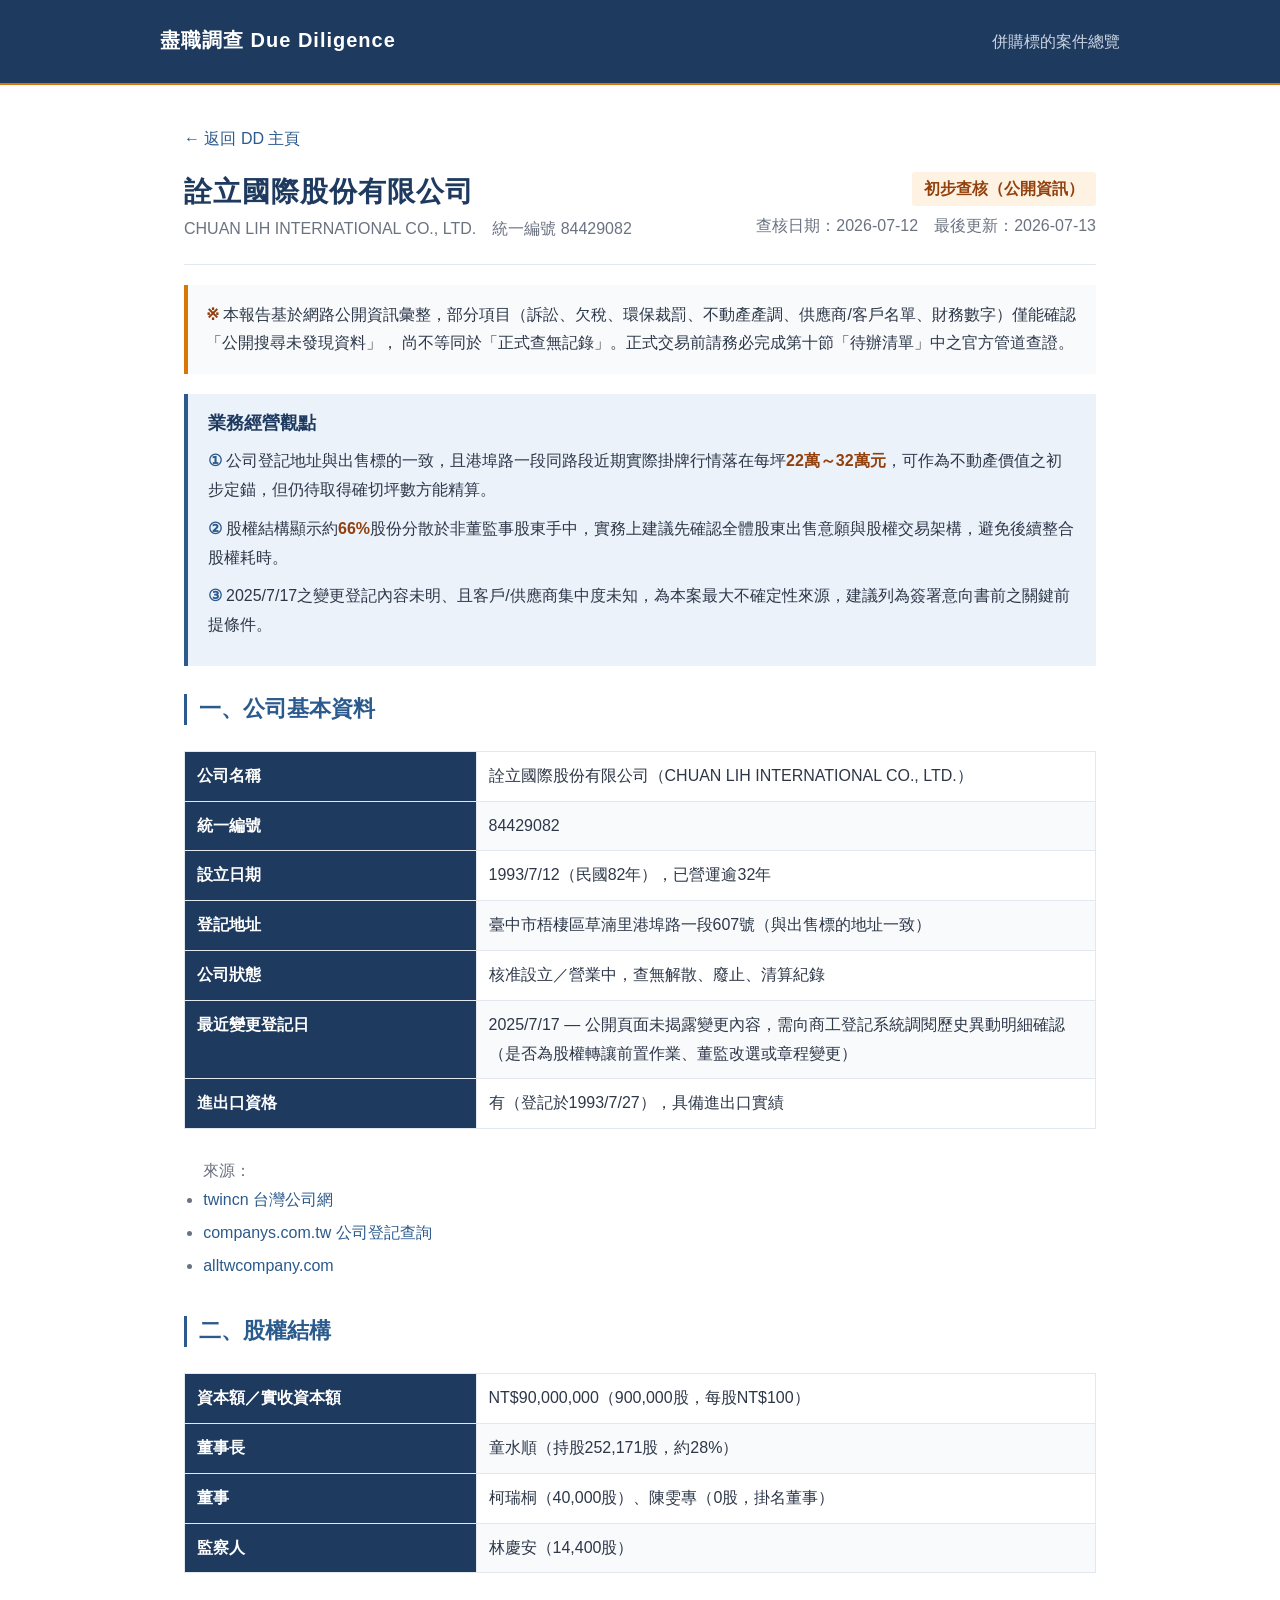
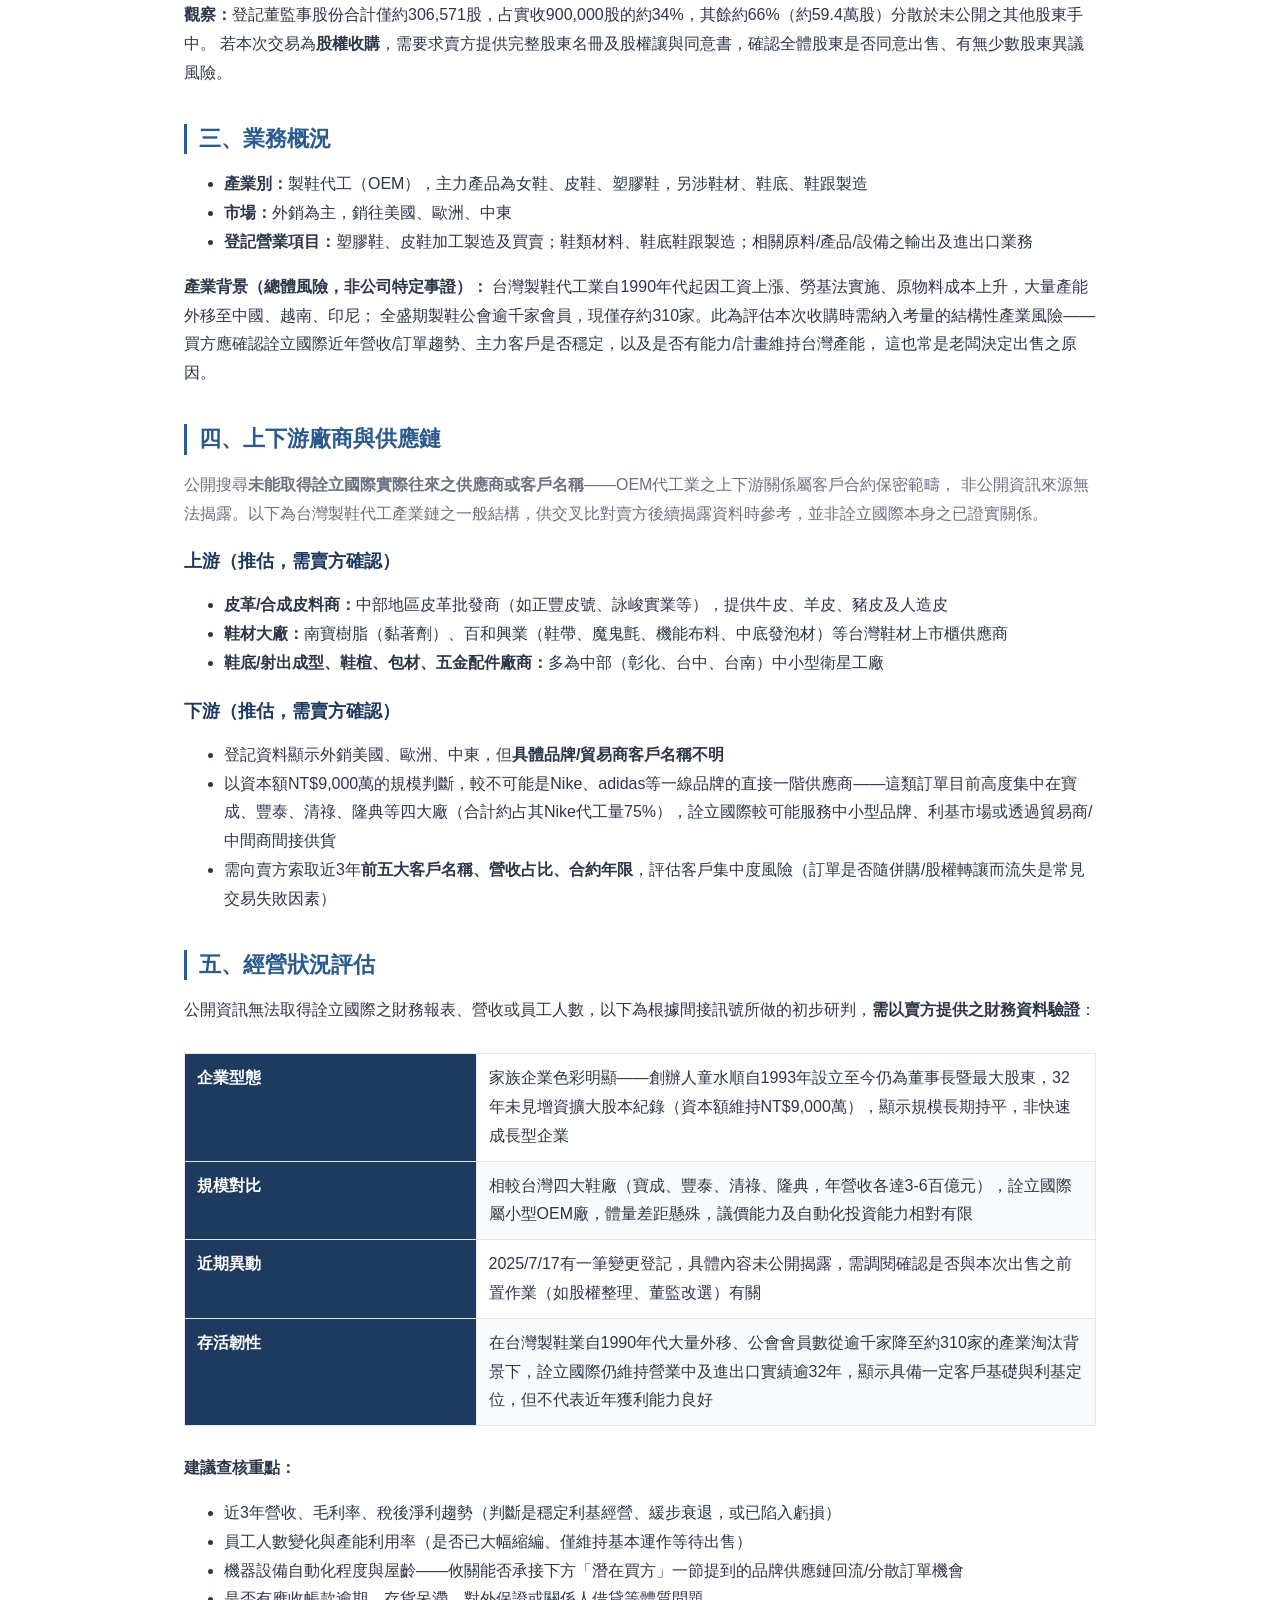
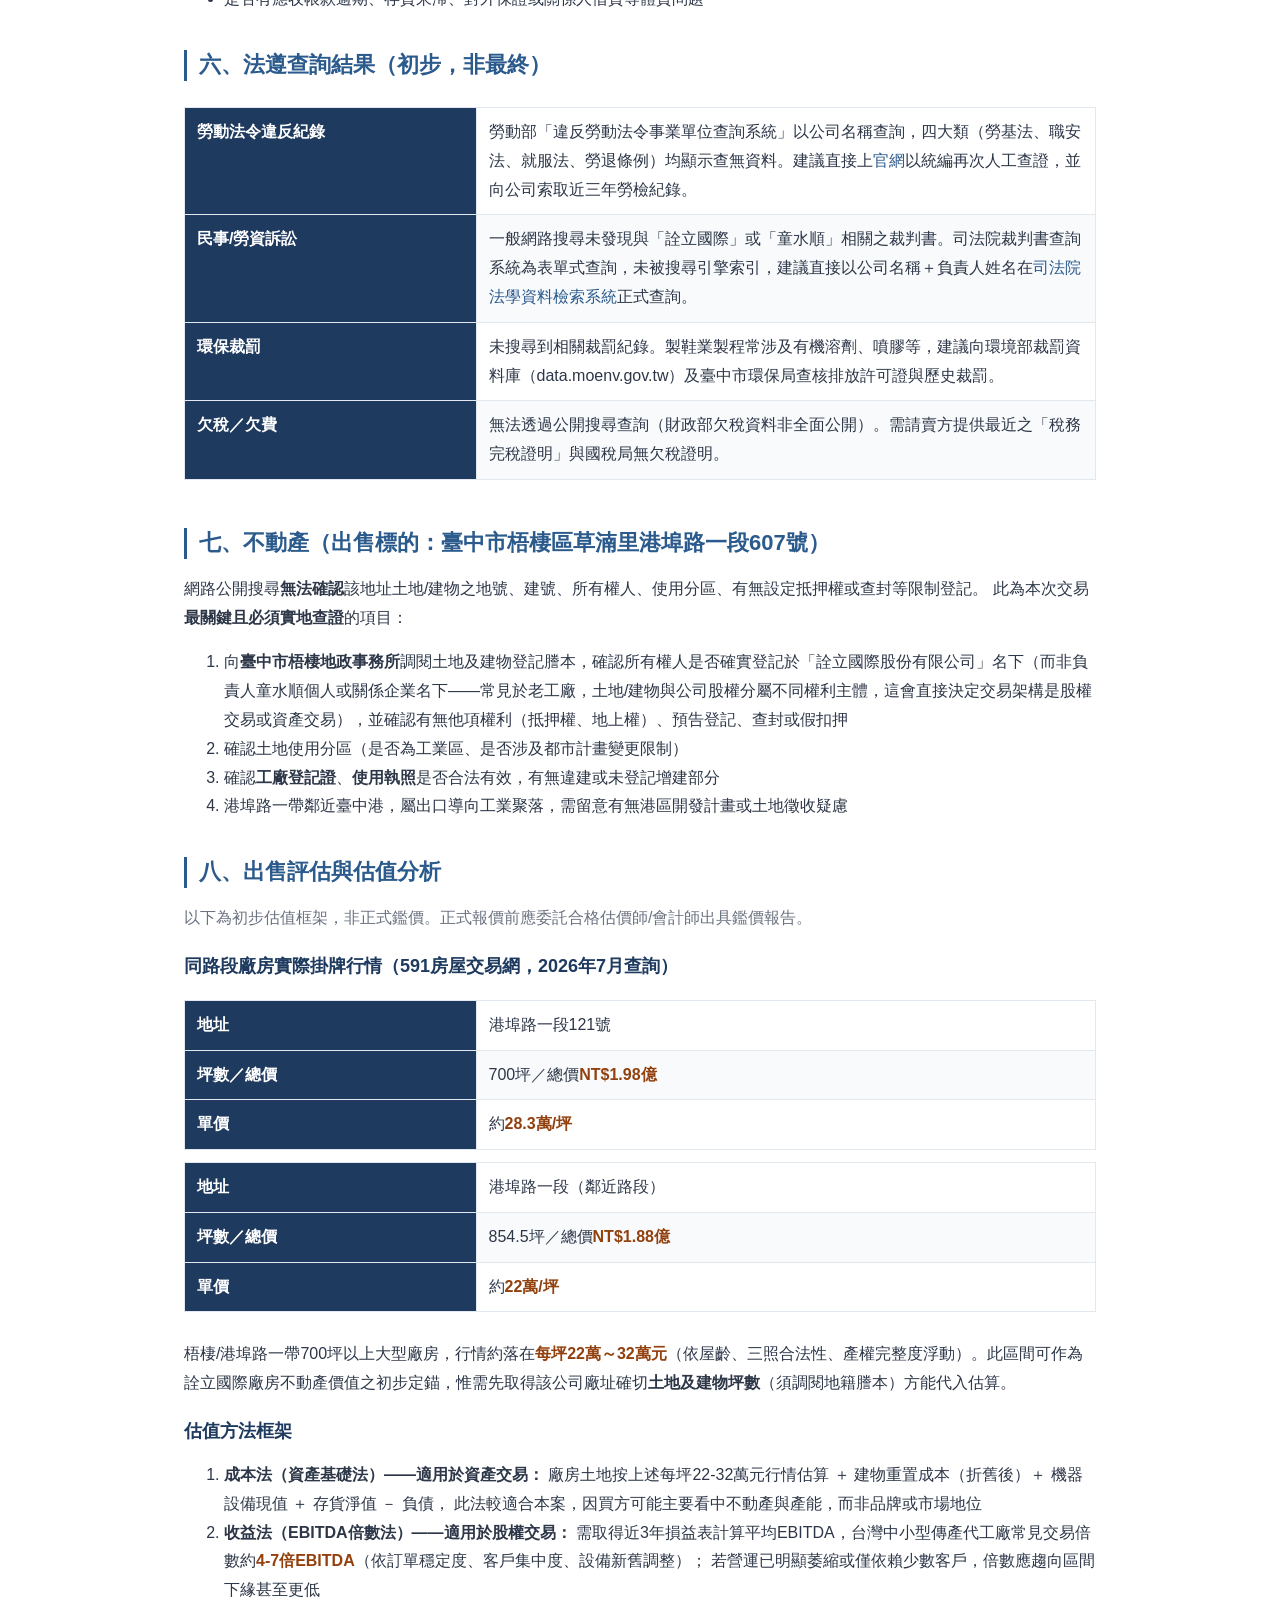
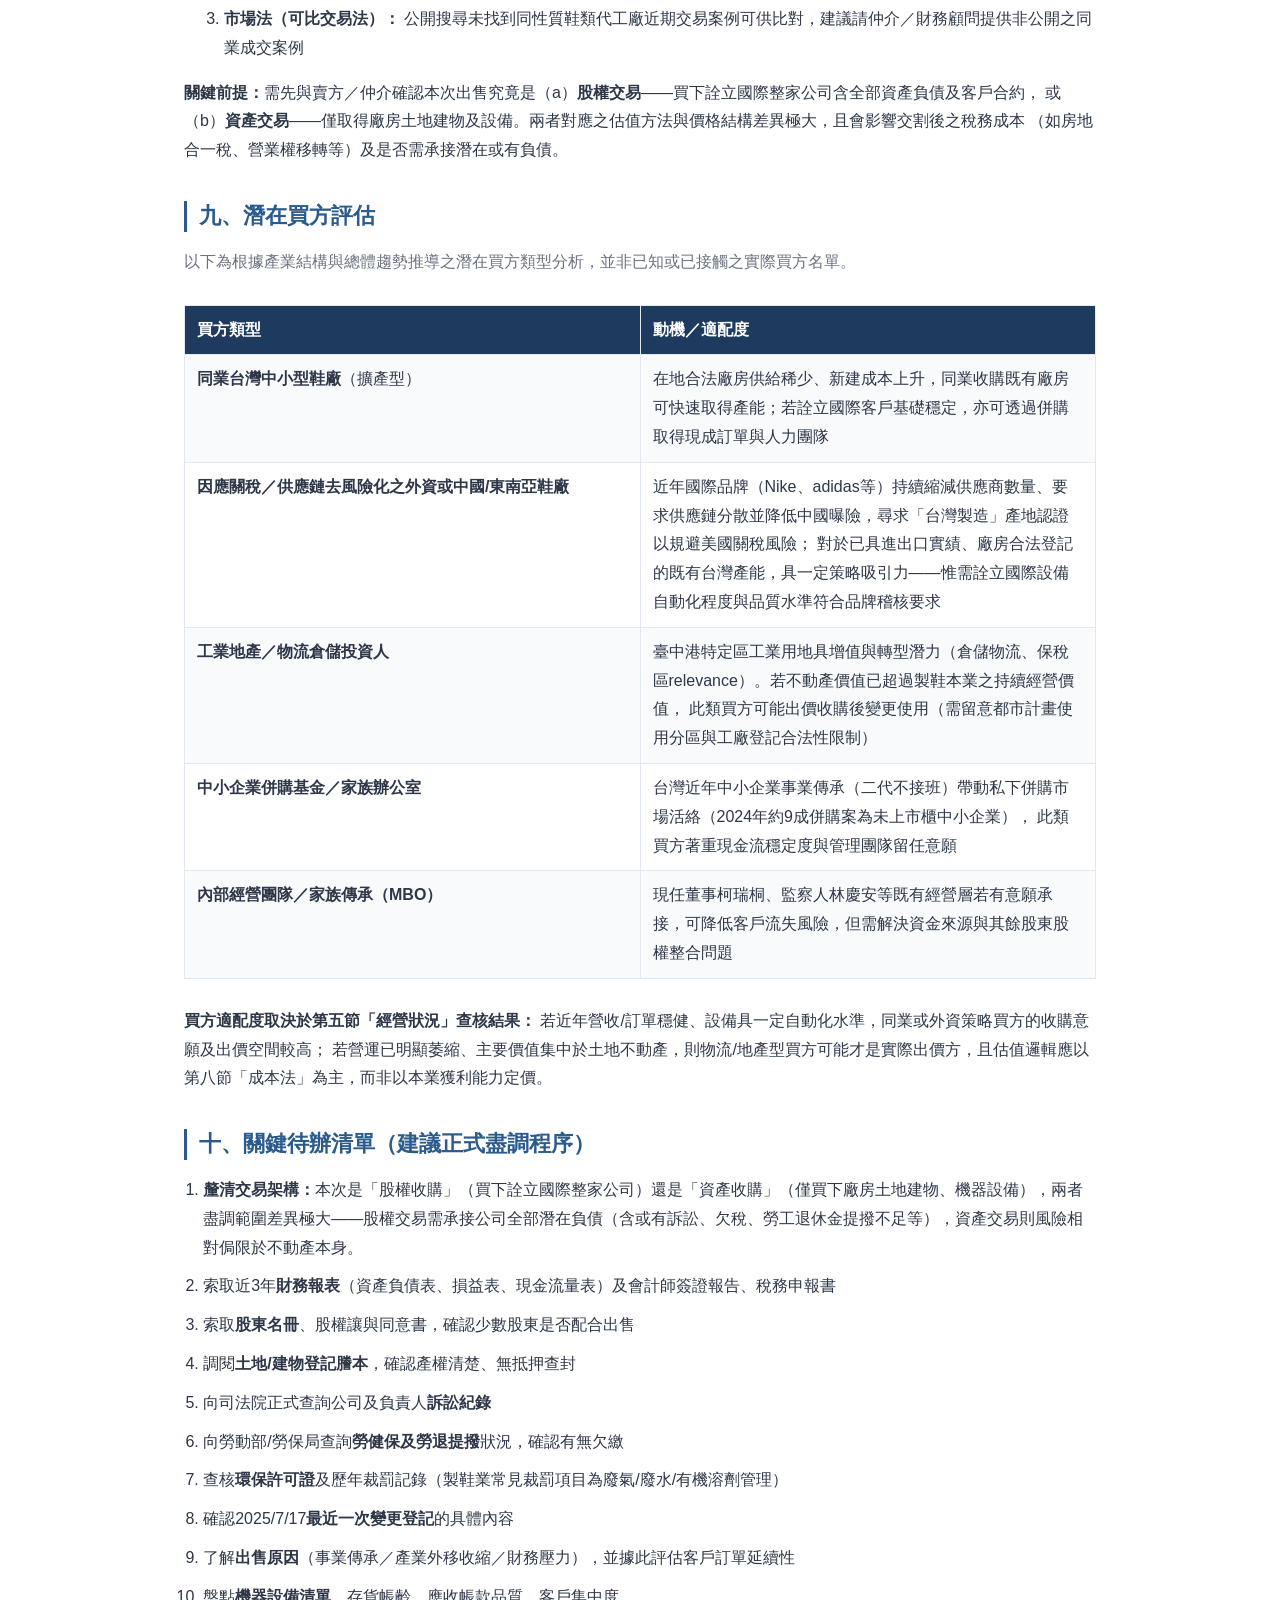
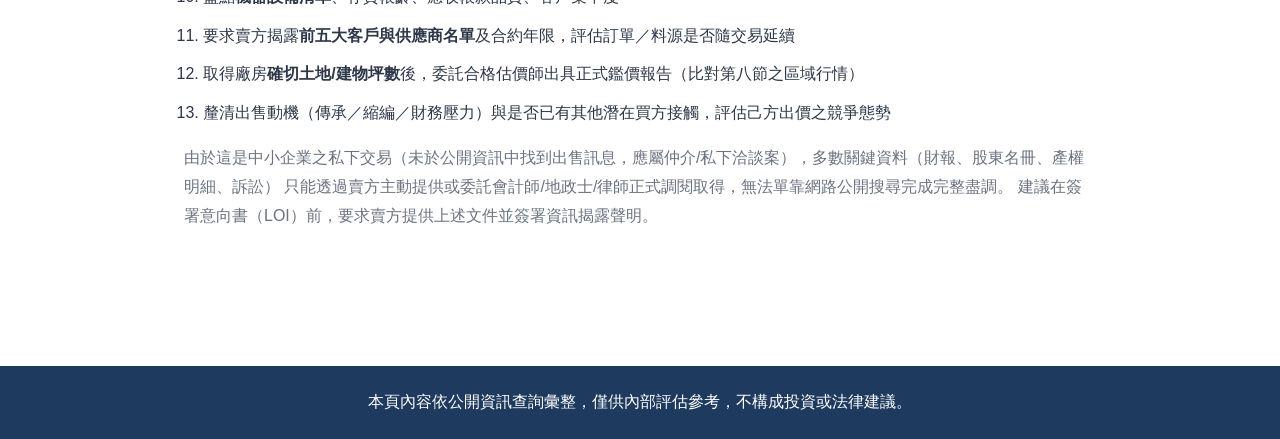
==== commit afbd26fb: "Fix leftover inline .9rem styles that rendered below 16px after root font-size change Co-Authored-By" ====
--- a/companies/chuan-lih-international/index.html
+++ b/companies/chuan-lih-international/index.html
@@ -92,7 +92,7 @@
   </p>
 
   <h2>四、上下游廠商與供應鏈</h2>
-  <p style="color:var(--text-muted); font-size:.9rem;">
+  <p style="color:var(--text-muted); font-size:16px;">
     公開搜尋<strong>未能取得詮立國際實際往來之供應商或客戶名稱</strong>——OEM代工業之上下游關係屬客戶合約保密範疇，
     非公開資訊來源無法揭露。以下為台灣製鞋代工產業鏈之一般結構，供交叉比對賣方後續揭露資料時參考，並非詮立國際本身之已證實關係。
   </p>
@@ -150,7 +150,7 @@
   </ol>
 
   <h2>八、出售評估與估值分析</h2>
-  <p style="color:var(--text-muted); font-size:.9rem;">
+  <p style="color:var(--text-muted); font-size:16px;">
     以下為初步估值框架，非正式鑑價。正式報價前應委託合格估價師/會計師出具鑑價報告。
   </p>
   <h3>同路段廠房實際掛牌行情（591房屋交易網，2026年7月查詢）</h3>
@@ -192,7 +192,7 @@
   </p>
 
   <h2>九、潛在買方評估</h2>
-  <p style="color:var(--text-muted); font-size:.9rem;">
+  <p style="color:var(--text-muted); font-size:16px;">
     以下為根據產業結構與總體趨勢推導之潛在買方類型分析，並非已知或已接觸之實際買方名單。
   </p>
   <div class="overflow-x">
@@ -245,7 +245,7 @@
     <li>取得廠房<strong>確切土地/建物坪數</strong>後，委託合格估價師出具正式鑑價報告（比對第八節之區域行情）</li>
     <li>釐清出售動機（傳承／縮編／財務壓力）與是否已有其他潛在買方接觸，評估己方出價之競爭態勢</li>
   </ol>
-  <p style="color:var(--text-muted); font-size:.9rem;">
+  <p style="color:var(--text-muted); font-size:16px;">
     由於這是中小企業之私下交易（未於公開資訊中找到出售訊息，應屬仲介/私下洽談案），多數關鍵資料（財報、股東名冊、產權明細、訴訟）
     只能透過賣方主動提供或委託會計師/地政士/律師正式調閱取得，無法單靠網路公開搜尋完成完整盡調。
     建議在簽署意向書（LOI）前，要求賣方提供上述文件並簽署資訊揭露聲明。
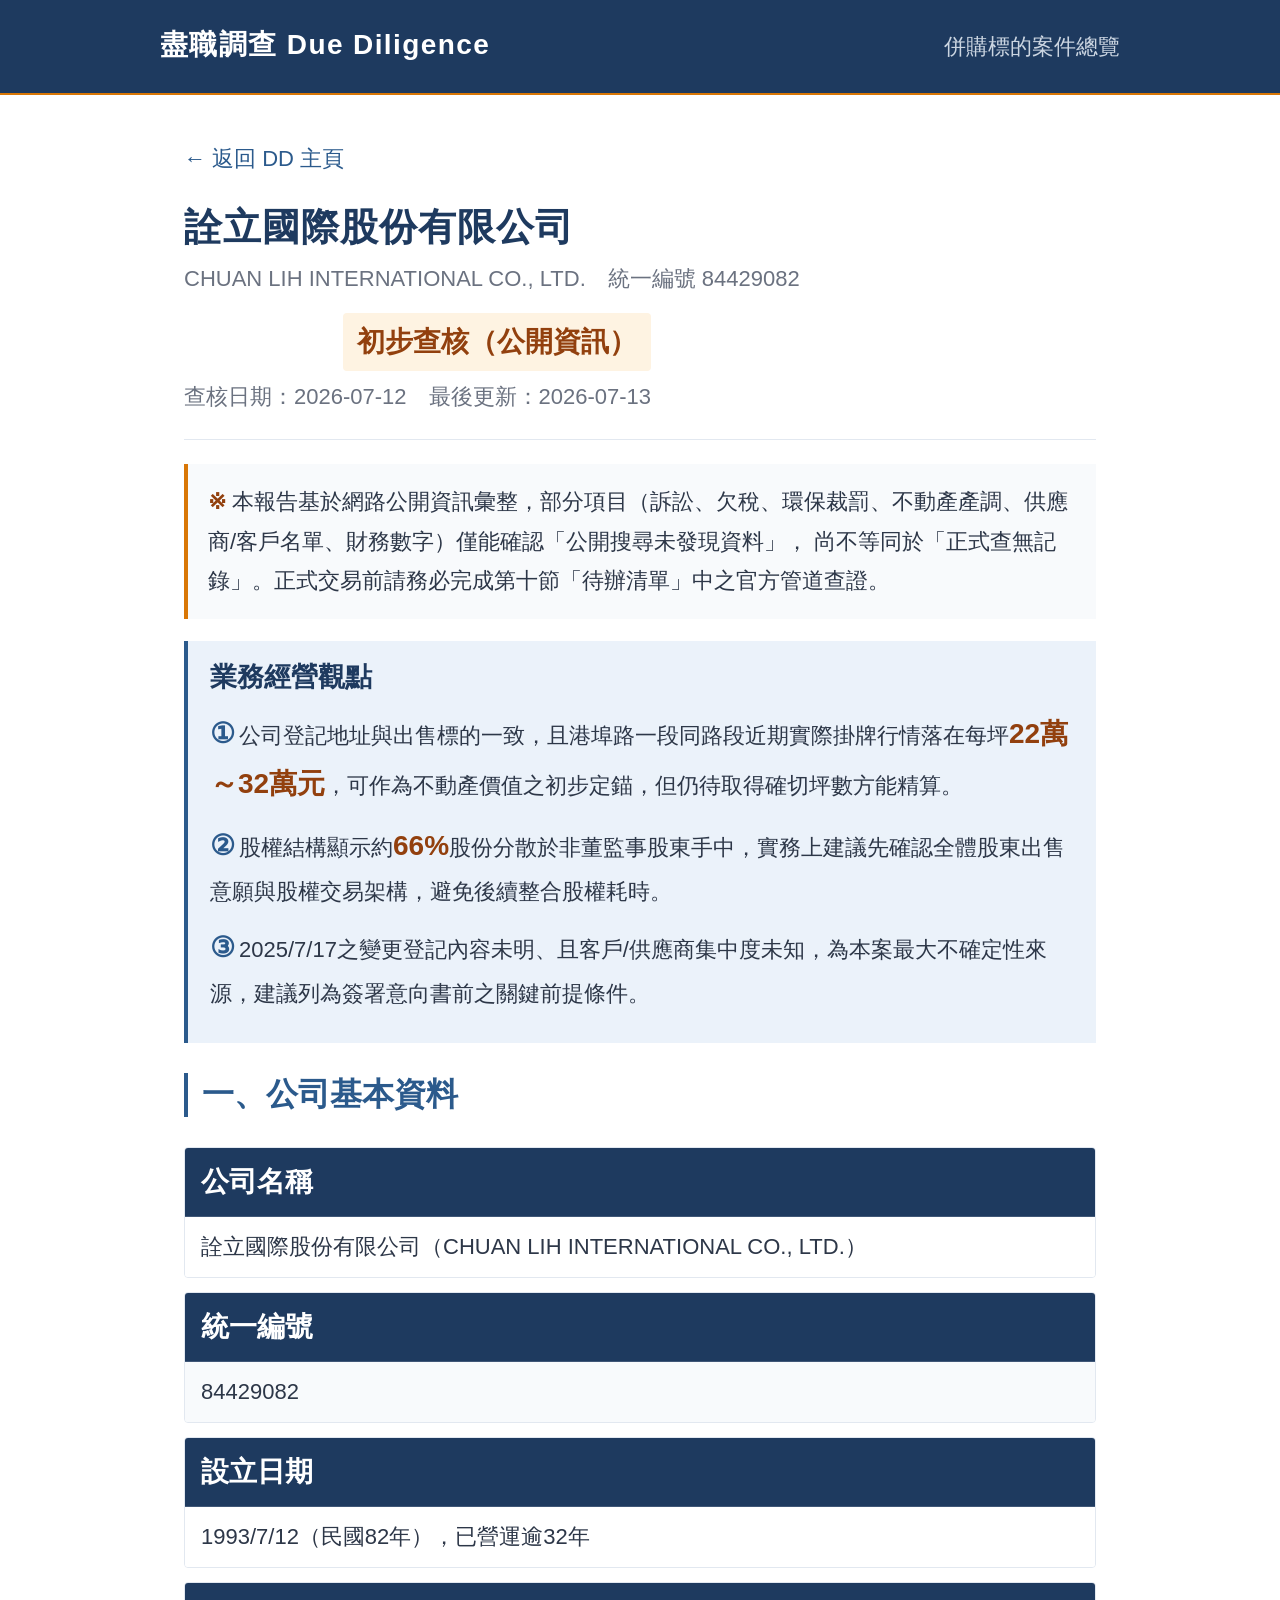
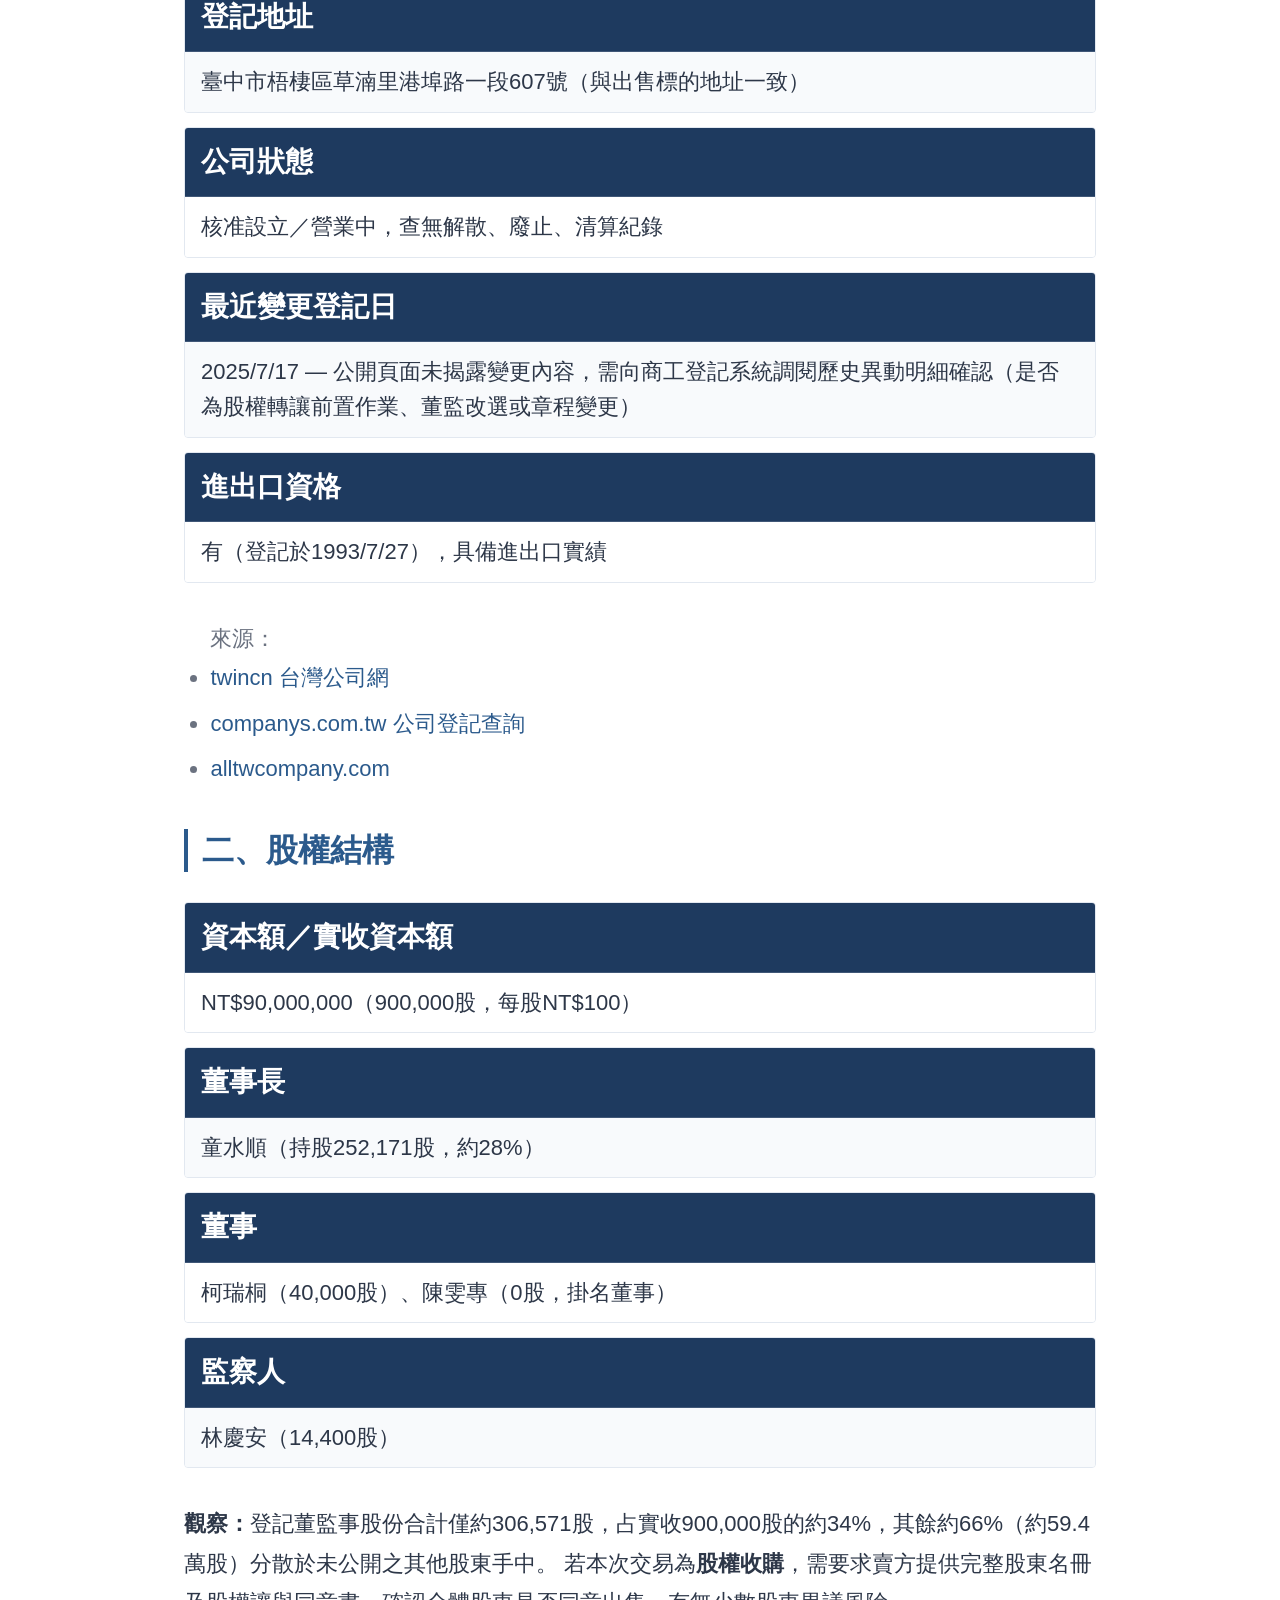
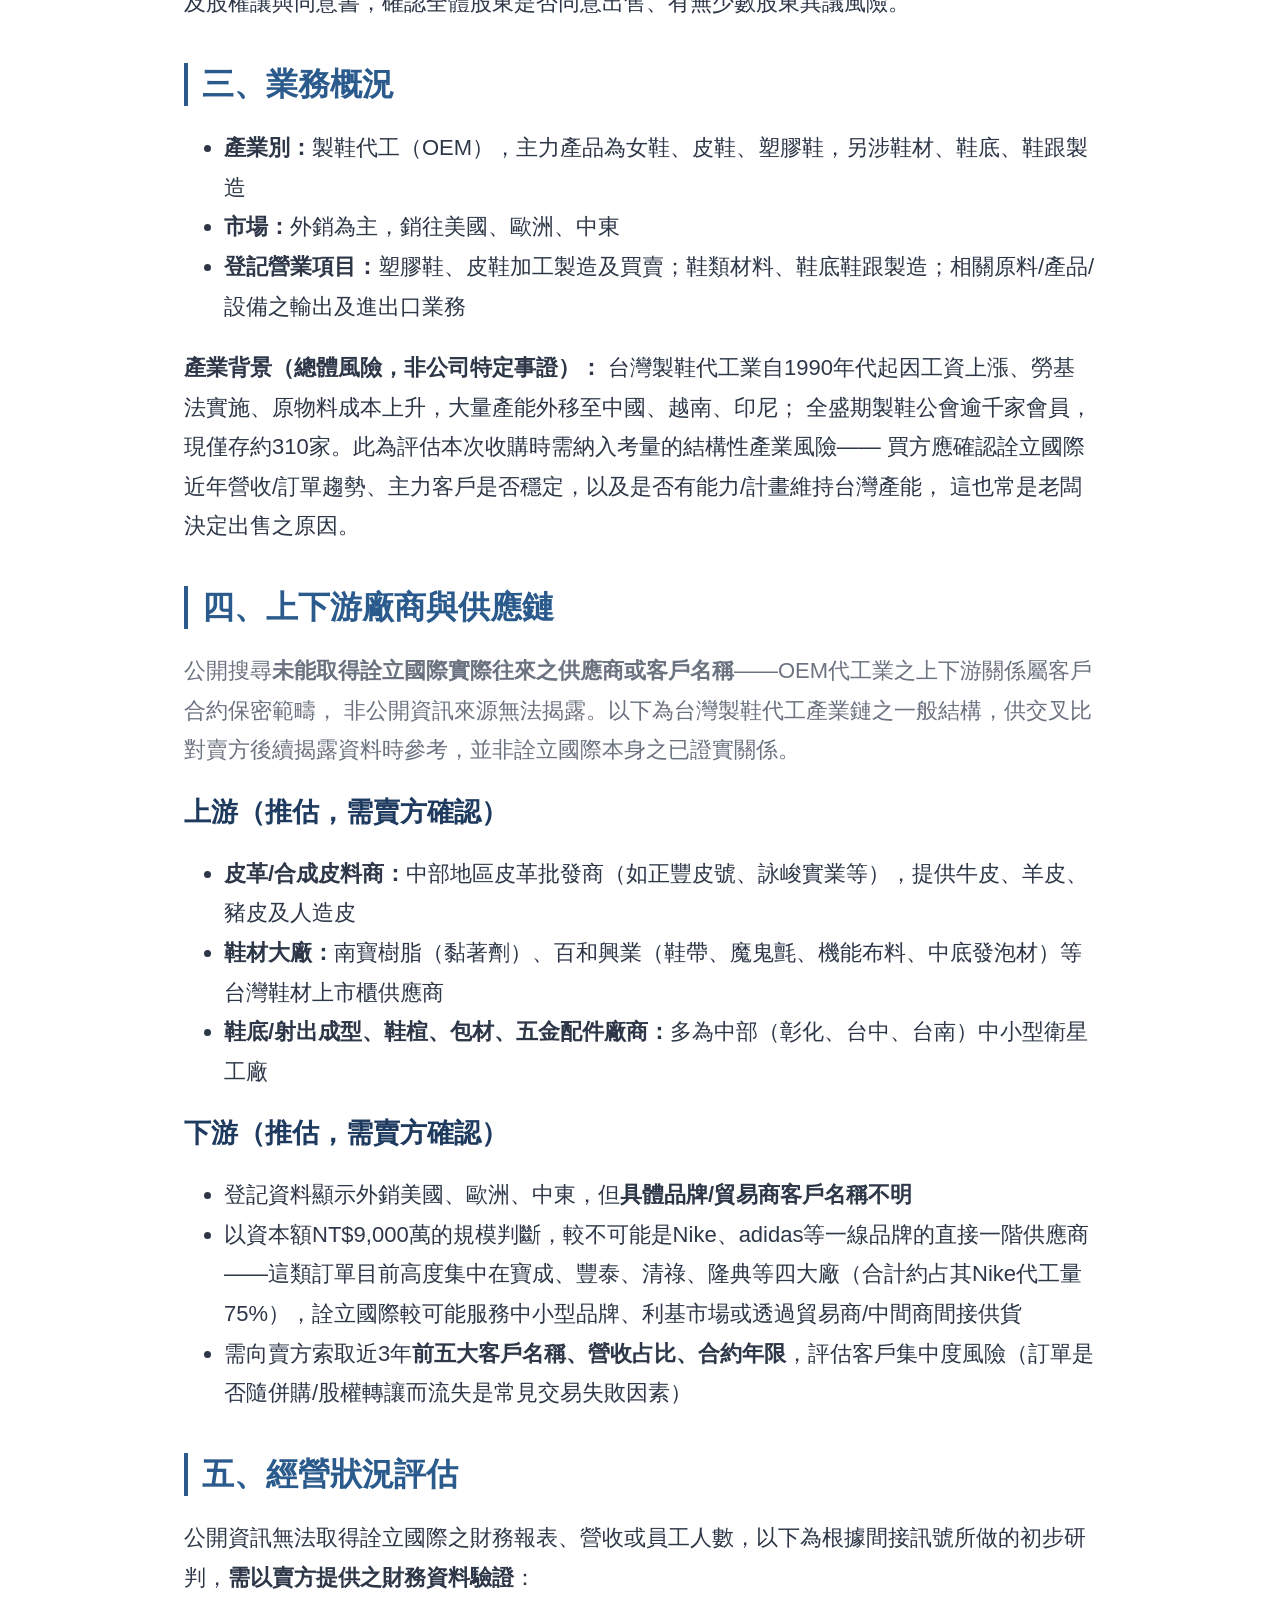
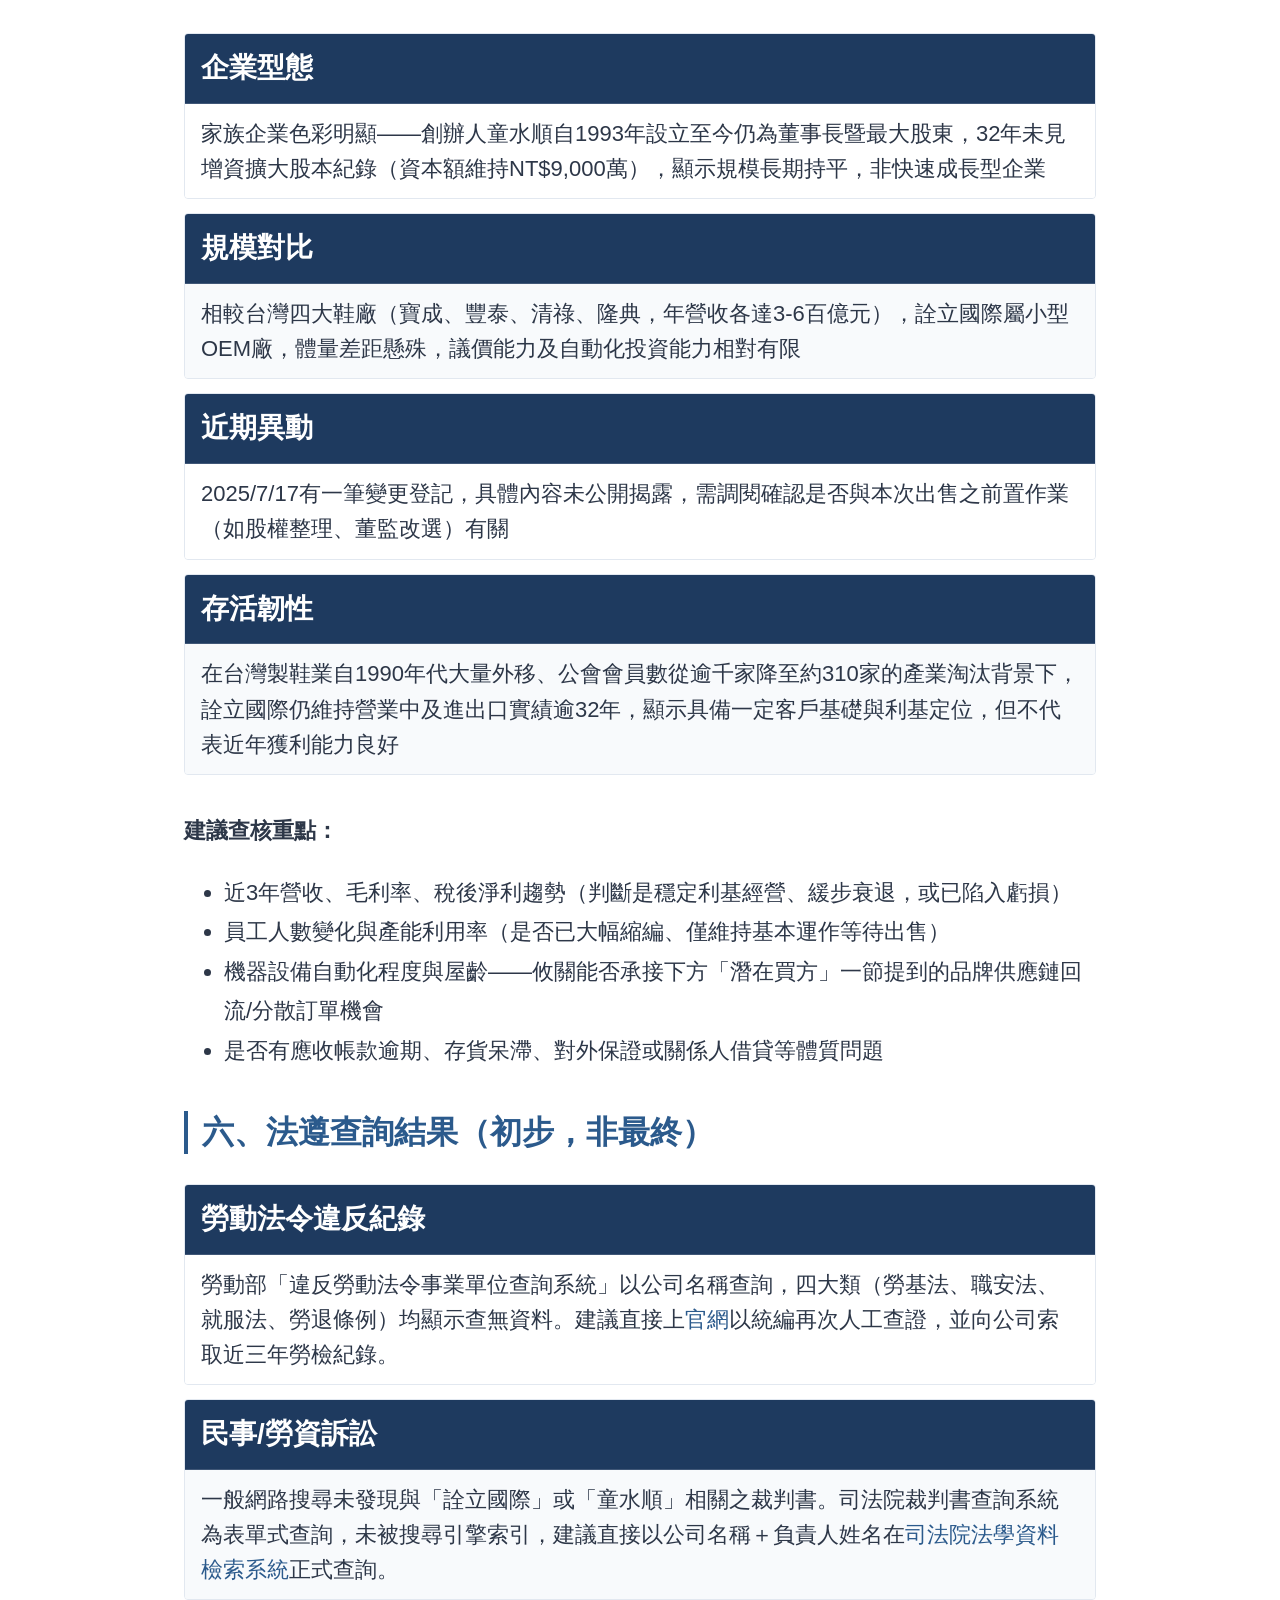
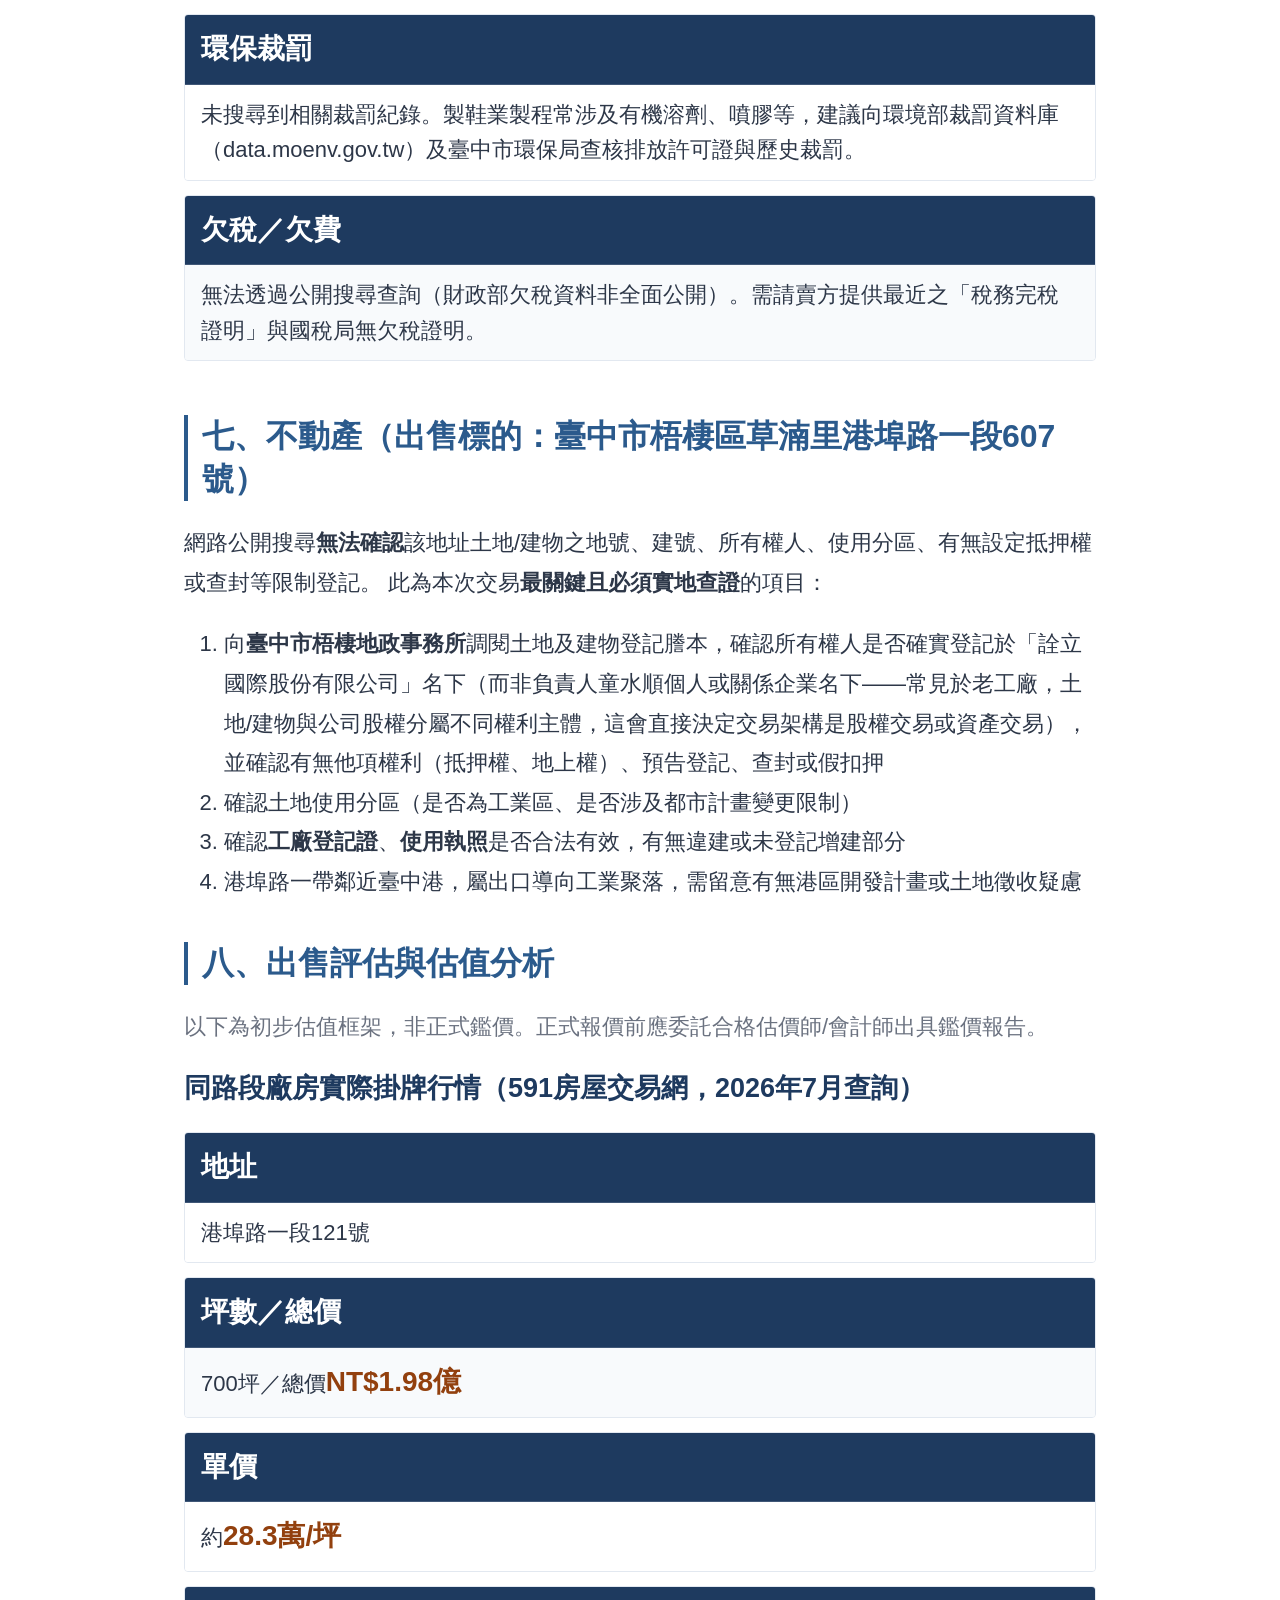
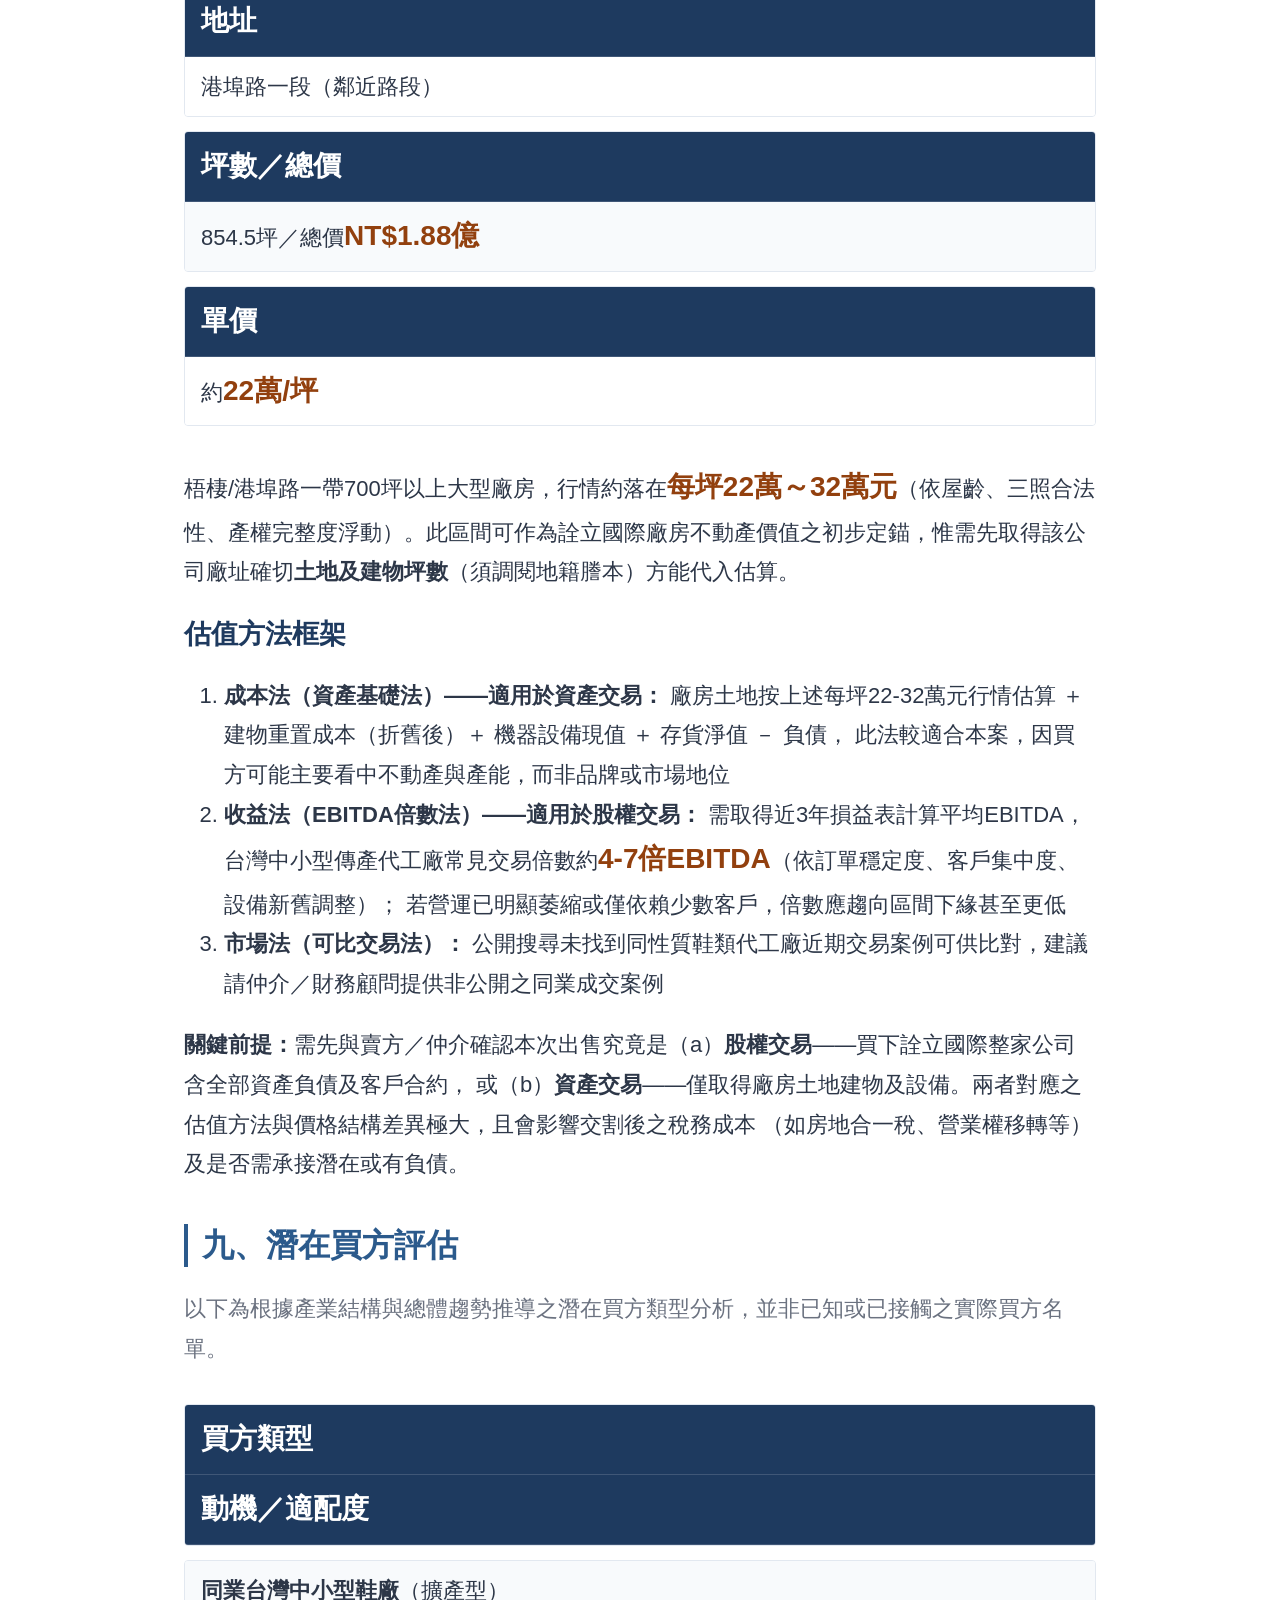
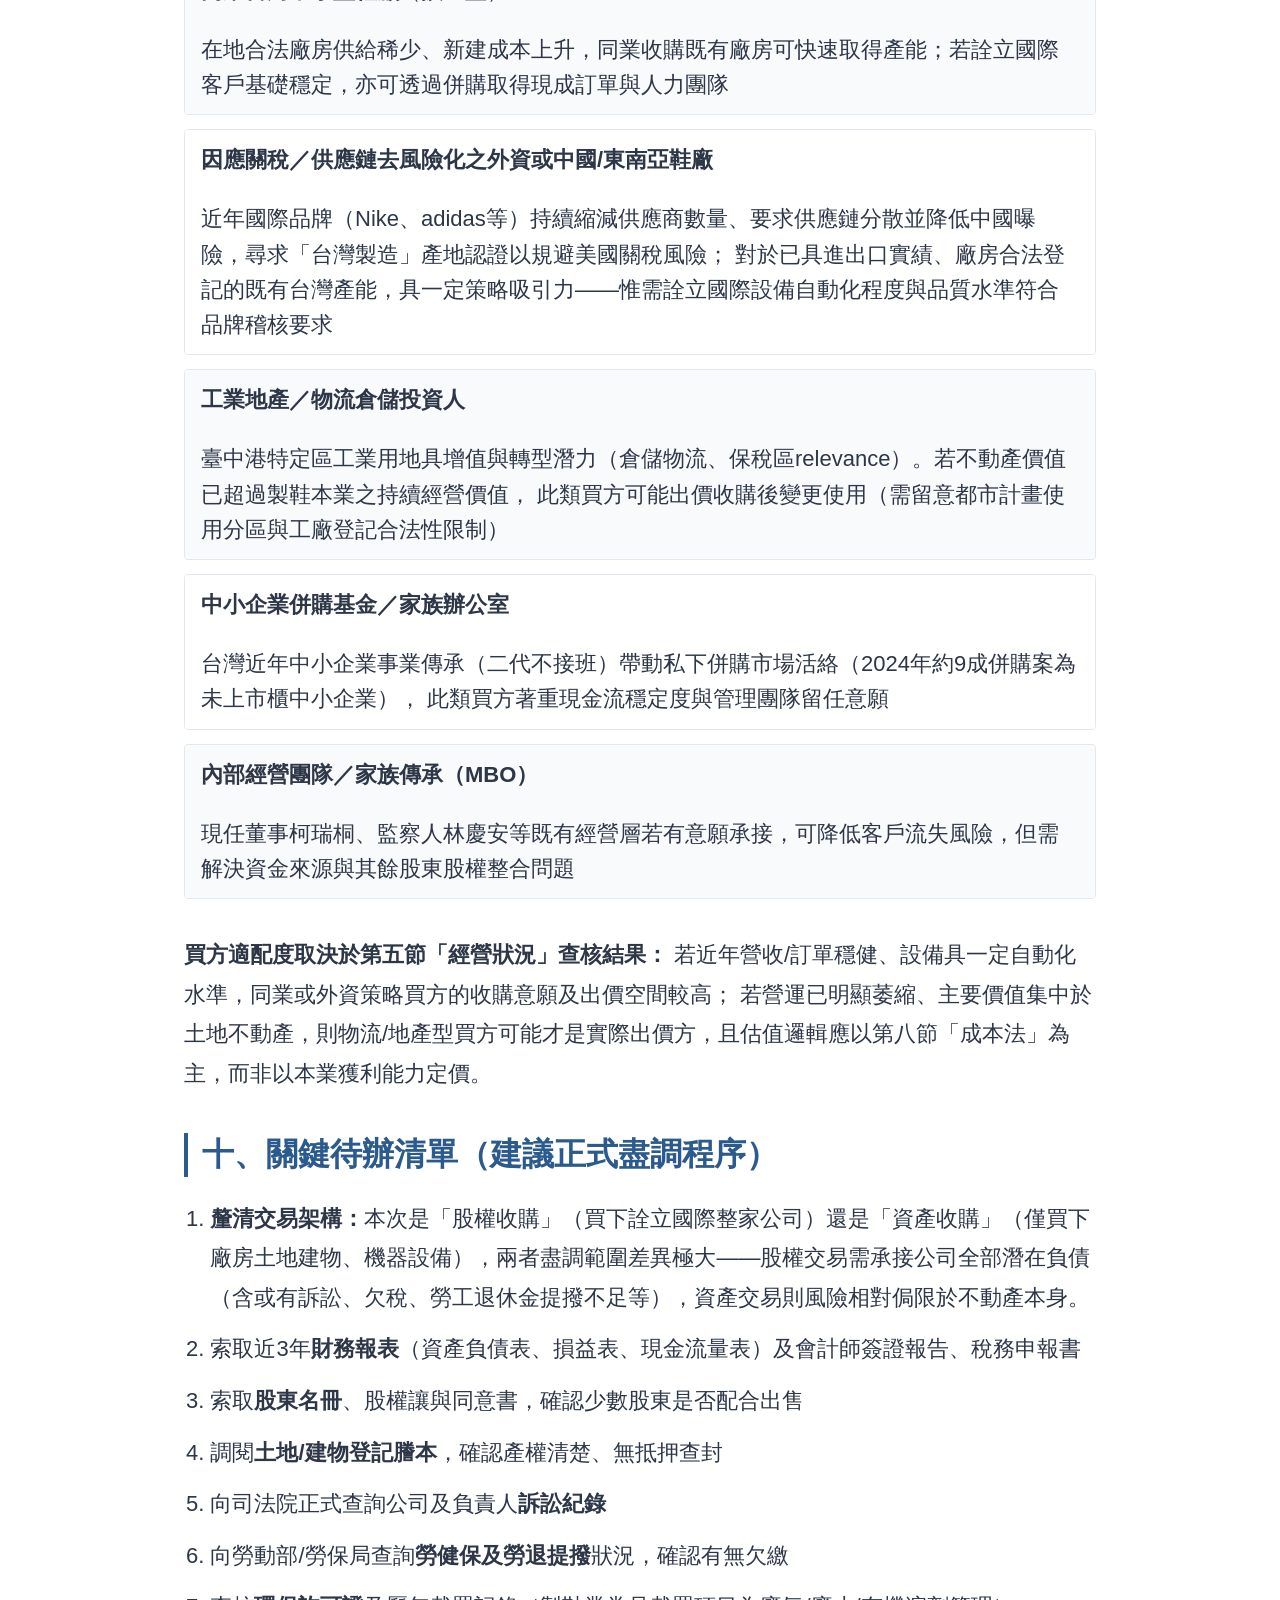
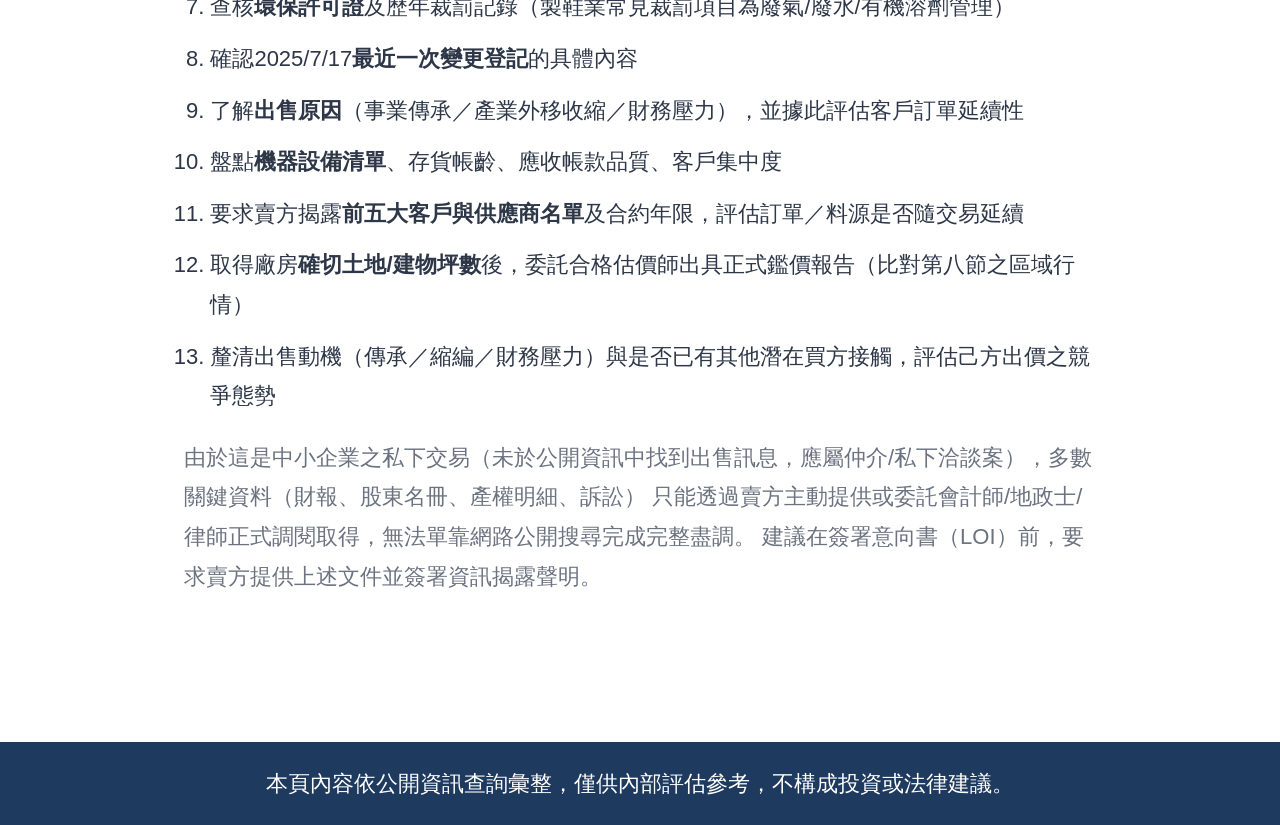
==== commit 71c4ce63: "Fluid typography: minimum 20px body / 24px key items, scales with viewport, tables always stack for " ====
--- a/companies/chuan-lih-international/index.html
+++ b/companies/chuan-lih-international/index.html
@@ -6,7 +6,7 @@
 <title>詮立國際股份有限公司 — DD 報告</title>
 <meta name="description" content="詮立國際股份有限公司盡職調查報告">
 <link rel="icon" href="data:image/svg+xml,<svg xmlns=%22http://www.w3.org/2000/svg%22 viewBox=%220 0 100 100%22><text y=%22.9em%22 font-size=%2290%22>🔎</text></svg>">
-<link rel="stylesheet" href="../../assets/style.css?v=5">
+<link rel="stylesheet" href="../../assets/style.css?v=6">
 </head>
 <body>
 
@@ -92,7 +92,7 @@
   </p>
 
   <h2>四、上下游廠商與供應鏈</h2>
-  <p style="color:var(--text-muted); font-size:16px;">
+  <p style="color:var(--text-muted); font-size:var(--fs-base);">
     公開搜尋<strong>未能取得詮立國際實際往來之供應商或客戶名稱</strong>——OEM代工業之上下游關係屬客戶合約保密範疇，
     非公開資訊來源無法揭露。以下為台灣製鞋代工產業鏈之一般結構，供交叉比對賣方後續揭露資料時參考，並非詮立國際本身之已證實關係。
   </p>
@@ -150,7 +150,7 @@
   </ol>
 
   <h2>八、出售評估與估值分析</h2>
-  <p style="color:var(--text-muted); font-size:16px;">
+  <p style="color:var(--text-muted); font-size:var(--fs-base);">
     以下為初步估值框架，非正式鑑價。正式報價前應委託合格估價師/會計師出具鑑價報告。
   </p>
   <h3>同路段廠房實際掛牌行情（591房屋交易網，2026年7月查詢）</h3>
@@ -192,7 +192,7 @@
   </p>
 
   <h2>九、潛在買方評估</h2>
-  <p style="color:var(--text-muted); font-size:16px;">
+  <p style="color:var(--text-muted); font-size:var(--fs-base);">
     以下為根據產業結構與總體趨勢推導之潛在買方類型分析，並非已知或已接觸之實際買方名單。
   </p>
   <div class="overflow-x">
@@ -245,7 +245,7 @@
     <li>取得廠房<strong>確切土地/建物坪數</strong>後，委託合格估價師出具正式鑑價報告（比對第八節之區域行情）</li>
     <li>釐清出售動機（傳承／縮編／財務壓力）與是否已有其他潛在買方接觸，評估己方出價之競爭態勢</li>
   </ol>
-  <p style="color:var(--text-muted); font-size:16px;">
+  <p style="color:var(--text-muted); font-size:var(--fs-base);">
     由於這是中小企業之私下交易（未於公開資訊中找到出售訊息，應屬仲介/私下洽談案），多數關鍵資料（財報、股東名冊、產權明細、訴訟）
     只能透過賣方主動提供或委託會計師/地政士/律師正式調閱取得，無法單靠網路公開搜尋完成完整盡調。
     建議在簽署意向書（LOI）前，要求賣方提供上述文件並簽署資訊揭露聲明。
--- a/assets/style.css
+++ b/assets/style.css
@@ -1,4 +1,4 @@
-/* 睦聚開發 — 正式提案風格（行動裝置優先） */
+/* 睦聚開發 — 正式提案風格（行動裝置優先，流體字級） */
 :root {
   --muju-blue: #2B5A8C;
   --muju-dark: #1E3A5F;
@@ -16,7 +16,7 @@
   --muju-up: #16A34A;
   --muju-down: #DC2626;
   --muju-gold: #D97706;      /* 裝飾用（邊線、底色）*/
-  --muju-gold-text: #92400E; /* 文字用：與白底對比達 WCAG AA（一般字仍需 4.5:1） */
+  --muju-gold-text: #92400E; /* 文字用：與白底對比達 WCAG AA */
 
   --bg: #FFFFFF;
   --bg-card: #FFFFFF;
@@ -24,10 +24,19 @@
   --text-muted: var(--muju-text-light);
   --border: var(--muju-border);
   --accent: var(--muju-blue);
-}
-
-/* 全站字級一律使用固定 px（不用 rem/em）。
-   內文最小字級一律 >= 16px（含手機、含次要資訊如徽章/來源/頁尾），標題依層級再放大。 */
+
+  /* 流體字級：用 clamp() 隨視窗寬度平滑縮放，並保證下限。
+     一般內文最小 20px，關鍵項目（標題／重點數字／表格標籤／徽章）最小 24px。 */
+  --fs-base: clamp(20px, 0.5vw + 18px, 22px);
+  --fs-key:  clamp(24px, 0.7vw + 20px, 28px);
+  --fs-h3:   clamp(24px, 0.7vw + 20px, 27px);
+  --fs-h2:   clamp(26px, 1vw + 21px, 32px);
+  --fs-h1:   clamp(30px, 1.4vw + 24px, 38px);
+}
+
+/* 全站字級一律使用 clamp() 流體單位（不用 rem/em，避免根字級變動時意外連動）。
+   所有斷點下：一般內文 >= 20px、關鍵項目 >= 24px，並隨視窗放大縮小平滑縮放。
+   overflow-wrap/word-break 確保文字（含英文公司名、網址）在任何字級下都會自動換行，不會橫向溢出。 */
 * { box-sizing: border-box; }
 html, body {
   margin: 0; padding: 0;
@@ -35,7 +44,7 @@
   color: var(--text);
   font-family: "Noto Sans TC", "Microsoft JhengHei", -apple-system, "Segoe UI", "PingFang TC", sans-serif;
   line-height: 1.8;
-  font-size: 16px;
+  font-size: var(--fs-base);
   overflow-wrap: break-word;
   word-break: break-word;
   -webkit-text-size-adjust: 100%;
@@ -51,65 +60,85 @@
   border-bottom: 2px solid var(--muju-gold);
   padding: 26px 24px;
 }
-header.site .wrap { padding: 0; display: flex; justify-content: space-between; align-items: baseline; flex-wrap: wrap; gap: 8px; }
-header.site h1 { font-size: 20px; margin: 0; letter-spacing: .05em; color: #FFFFFF; font-weight: 700; }
-header.site .tag { color: #CBD5E1; font-size: 16px; }
+header.site .wrap { padding: 0; display: flex; justify-content: space-between; align-items: baseline; flex-wrap: wrap; gap: 10px; }
+header.site h1 { font-size: var(--fs-key); margin: 0; letter-spacing: .05em; color: #FFFFFF; font-weight: 700; }
+header.site .tag { color: #CBD5E1; font-size: var(--fs-base); }
 
 /* Cards */
 .card {
   background: var(--bg-card);
   border: 1px solid var(--border);
   border-radius: 4px;
-  padding: 20px 22px;
-  margin-bottom: 16px;
+  padding: 22px;
+  margin-bottom: 18px;
 }
 
 .company-list .card { display: block; border-left: 3px solid var(--muju-blue); transition: border-color .12s ease; }
 .company-list .card:hover { border-left-color: var(--muju-gold); }
-.company-list a.title { font-size: 18px; font-weight: 700; color: var(--muju-dark); }
+.company-list a.title { font-size: var(--fs-key); font-weight: 700; color: var(--muju-dark); }
 .company-list a.title:hover { text-decoration: none; color: var(--muju-blue); }
-.meta-row { margin-top: 8px; color: var(--text-muted); font-size: 16px; display: flex; gap: 16px; flex-wrap: wrap; row-gap: 6px; }
+.meta-row { margin-top: 10px; color: var(--text-muted); font-size: var(--fs-base); display: flex; gap: 16px; flex-wrap: wrap; row-gap: 8px; }
 
 .badge {
   display: inline-block;
-  font-size: 16px;
-  padding: 3px 12px;
-  border-radius: 3px;
+  font-size: var(--fs-key);
+  padding: 4px 14px;
+  border-radius: 4px;
   background: var(--muju-light);
   color: var(--muju-blue);
   font-weight: 700;
 }
 .badge.warn { background: #FEF3E2; color: var(--muju-gold-text); }
 
-h1 { font-size: 28px; color: var(--muju-dark); letter-spacing: 1px; line-height: 1.4; }
+h1 { font-size: var(--fs-h1); color: var(--muju-dark); letter-spacing: 1px; line-height: 1.35; }
 h2 {
-  font-size: 22px;
+  font-size: var(--fs-h2);
   color: var(--muju-blue);
   font-weight: 700;
-  margin: 36px 0 14px;
-  padding-left: 12px;
-  border-left: 3px solid var(--muju-blue);
-  line-height: 1.4;
+  margin: 40px 0 16px;
+  padding-left: 14px;
+  border-left: 4px solid var(--muju-blue);
+  line-height: 1.35;
 }
 h2:first-of-type { margin-top: 8px; }
-h3 { font-size: 18px; color: var(--muju-dark); margin: 20px 0 8px; font-weight: 700; line-height: 1.5; }
+h3 { font-size: var(--fs-h3); color: var(--muju-dark); margin: 24px 0 10px; font-weight: 700; line-height: 1.4; }
 
 p, li { line-height: 1.8; }
 
-table { width: 100%; border-collapse: collapse; margin: 12px 0; font-size: 16px; }
-th, td { text-align: left; padding: 10px 12px; border: 1px solid var(--muju-border); vertical-align: top; }
-th { background: var(--muju-dark); color: #FFFFFF; font-weight: 600; width: 32%; }
+/* 表格：不分斷點，一律直向堆疊（標籤在上、內容在下），
+   確保任何螢幕寬度、任何字級下內容都有全寬可自動換行，不會被固定欄寬擠壓或橫向溢出。 */
+table { width: 100%; border-collapse: collapse; margin: 14px 0; font-size: var(--fs-base); display: block; }
+thead, tbody, tr { display: block; width: 100%; }
+tr {
+  margin-bottom: 14px;
+  border: 1px solid var(--muju-border);
+  border-radius: 4px;
+  overflow: hidden;
+  display: block;
+}
+tr:last-child { margin-bottom: 0; }
+th, td {
+  text-align: left;
+  padding: 12px 16px;
+  border: none;
+  vertical-align: top;
+  display: block;
+  width: 100%;
+  line-height: 1.6;
+}
+th { background: var(--muju-dark); color: #FFFFFF; font-weight: 700; font-size: var(--fs-key); border-bottom: 1px solid rgba(255,255,255,.15); }
+td { background: #FFFFFF; }
 tr:nth-child(even) td { background: var(--muju-bg2); }
 
 .report-header {
   display: flex; justify-content: space-between; align-items: flex-start;
-  flex-wrap: wrap; gap: 10px;
-  margin-bottom: 20px;
-  padding-bottom: 20px;
+  flex-wrap: wrap; gap: 14px;
+  margin-bottom: 24px;
+  padding-bottom: 22px;
   border-bottom: 1px solid var(--muju-border);
 }
-.report-header h1 { margin: 0 0 4px; }
-.report-header .sub { color: var(--text-muted); font-size: 16px; }
+.report-header h1 { margin: 0 0 6px; }
+.report-header .sub { color: var(--text-muted); font-size: var(--fs-base); }
 .report-meta { text-align: right; }
 
 .disclaimer {
@@ -117,9 +146,9 @@
   color: var(--muju-text);
   border-left: 4px solid var(--muju-gold);
   border-radius: 0;
-  padding: 16px 18px;
-  font-size: 16px;
-  margin: 20px 0;
+  padding: 18px 20px;
+  font-size: var(--fs-base);
+  margin: 22px 0;
 }
 .disclaimer::before { content: "※ "; color: var(--muju-gold-text); font-weight: 700; }
 
@@ -127,57 +156,55 @@
   background: var(--muju-light);
   border-left: 4px solid var(--muju-blue);
   border-radius: 0;
-  padding: 16px 20px;
-  margin: 20px 0 28px;
-  font-size: 16px;
-}
-.viewpoint p { margin: 10px 0; }
-.viewpoint .vp-num { color: var(--muju-blue); font-weight: 700; margin-right: 4px; }
+  padding: 18px 22px;
+  margin: 22px 0 30px;
+  font-size: var(--fs-base);
+}
+.viewpoint p { margin: 12px 0; }
+.viewpoint .vp-num { color: var(--muju-blue); font-weight: 700; margin-right: 4px; font-size: var(--fs-key); }
 
 .figure {
   color: var(--muju-gold-text);
   font-weight: 700;
+  font-size: var(--fs-key);
 }
 
 .todo-list { padding-left: 1.2em; }
-.todo-list li { margin-bottom: 10px; }
-
-.source-list { font-size: 16px; color: var(--text-muted); padding-left: 1.2em; }
-.source-list li { margin-bottom: 4px; }
-
-.back-link { display: inline-block; margin-bottom: 18px; font-size: 16px; color: var(--muju-blue); }
+.todo-list li { margin-bottom: 12px; }
+
+.source-list { font-size: var(--fs-base); color: var(--text-muted); padding-left: 1.2em; }
+.source-list li { margin-bottom: 6px; }
+
+.back-link { display: inline-block; margin-bottom: 20px; font-size: var(--fs-base); color: var(--muju-blue); padding: 4px 0; }
 
 footer.site {
   background: var(--muju-dark);
   text-align: center;
   color: #FFFFFF;
-  font-size: 16px;
-  padding: 22px 20px;
-  margin-top: 40px;
+  font-size: var(--fs-base);
+  padding: 24px 20px;
+  margin-top: 44px;
+  line-height: 1.6;
 }
 
 .overflow-x { overflow-x: auto; }
 
 /* ========================================================
-   手機版面調整（<=640px）—— 字級一律維持 >= 16px，
-   僅調整間距、標題大小與表格排列方式，不再縮小任何文字。
+   窄螢幕版面調整 —— 字級已由 clamp() 自動縮放，這裡只調整
+   間距與排列方向，不再另外指定字級數值。
    ======================================================== */
 @media (max-width: 640px) {
-  html, body { line-height: 1.85; }
   .wrap { padding: 28px 18px 60px; }
 
   header.site { padding: 18px 16px; }
-  header.site .wrap { flex-direction: column; align-items: flex-start; gap: 6px; }
-  header.site h1 { font-size: 18px; }
-
-  h1 { font-size: 22px; letter-spacing: .3px; line-height: 1.4; }
-  h2 { font-size: 20px; margin: 32px 0 14px; line-height: 1.45; }
-  h3 { font-size: 18px; margin: 22px 0 10px; }
-
-  p, li { line-height: 1.85; }
-  p { margin: 14px 0; }
-
-  .report-header { flex-direction: column; gap: 14px; padding-bottom: 18px; }
+  header.site .wrap { flex-direction: column; align-items: flex-start; gap: 8px; }
+
+  h2 { margin: 34px 0 14px; }
+  h3 { margin: 22px 0 10px; }
+
+  p { margin: 16px 0; }
+
+  .report-header { flex-direction: column; gap: 16px; padding-bottom: 18px; }
   .report-meta { text-align: left; width: 100%; }
   .report-meta .badge { display: inline-block; }
 
@@ -185,31 +212,14 @@
   .company-list .card { padding: 16px; }
   .meta-row { gap: 8px 14px; row-gap: 8px; }
 
-  .viewpoint, .disclaimer { padding: 14px 16px; }
-  .viewpoint p { margin: 12px 0; }
-
-  .back-link { padding: 6px 0; }
-  footer.site { line-height: 1.6; }
-
-  /* 表格：直向堆疊，避免橫向擠壓或溢出；標籤與內容分列，行距加大方便手指閱讀 */
-  table, thead, tbody, tr { display: block; width: 100%; }
-  table { margin: 12px 0; }
-  tr { margin-bottom: 12px; border: 1px solid var(--muju-border); border-radius: 4px; overflow: hidden; }
-  tr:last-child { margin-bottom: 0; }
-  th, td { display: block; width: 100%; border: none; padding: 10px 14px; line-height: 1.6; }
-  th { border-bottom: 1px solid rgba(255,255,255,.15); }
-  td { border-top: none; }
-  tr:nth-child(even) td { background: var(--muju-bg2); }
-
-  .overflow-x table { min-width: 0; }
-
-  /* 清單項目間距加大，避免長段落擠成一團 */
+  .viewpoint, .disclaimer { padding: 16px; }
+
   ul, ol { padding-left: 1.3em; }
-  ul li, ol li { margin-bottom: 10px; }
-}
-
-/* 觸控目標：確保連結與可點擊元素有足夠的點擊高度（>=44px 建議值以行高/內距達成） */
+  ul li, ol li { margin-bottom: 12px; }
+}
+
+/* 觸控目標：確保連結與可點擊元素有足夠的點擊高度 */
 @media (pointer: coarse) {
-  .back-link, .company-list a.title { padding: 4px 0; display: inline-block; }
+  .back-link, .company-list a.title { padding: 6px 0; display: inline-block; }
   a { text-underline-offset: 2px; }
 }
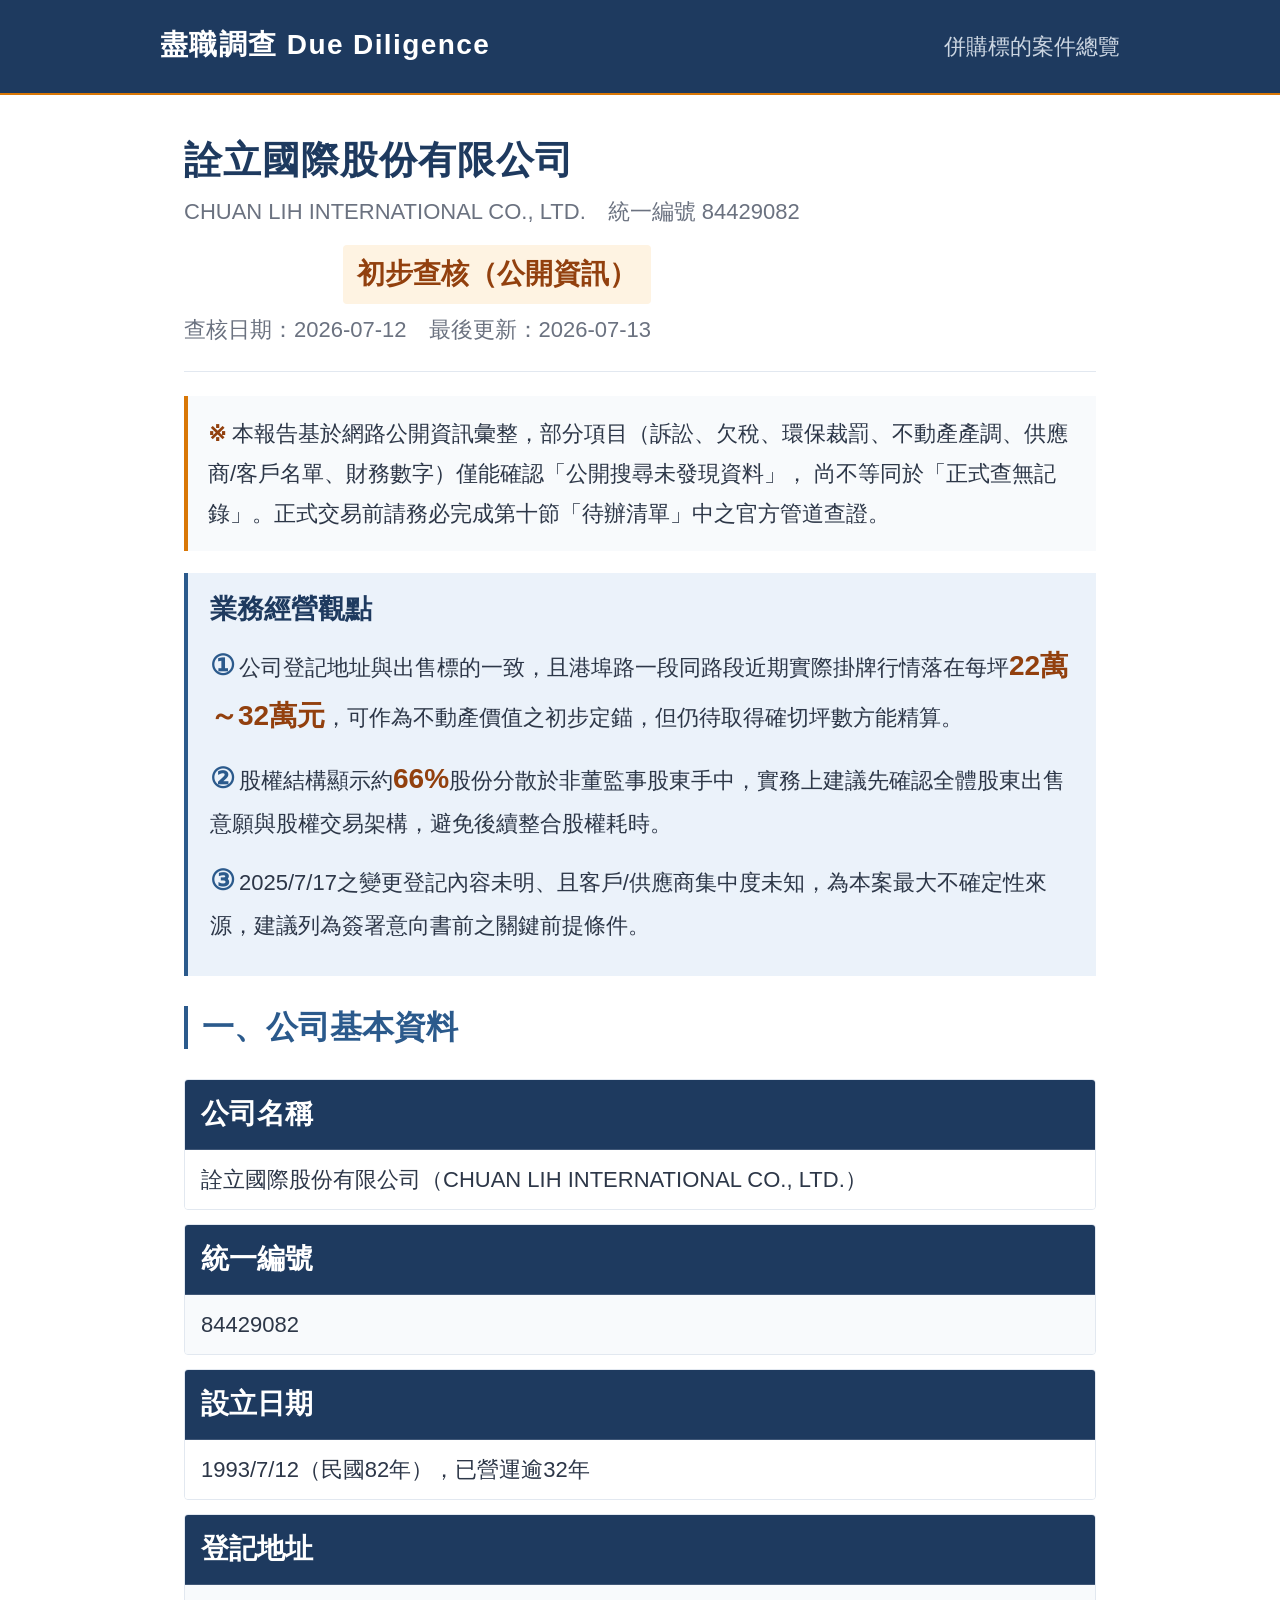
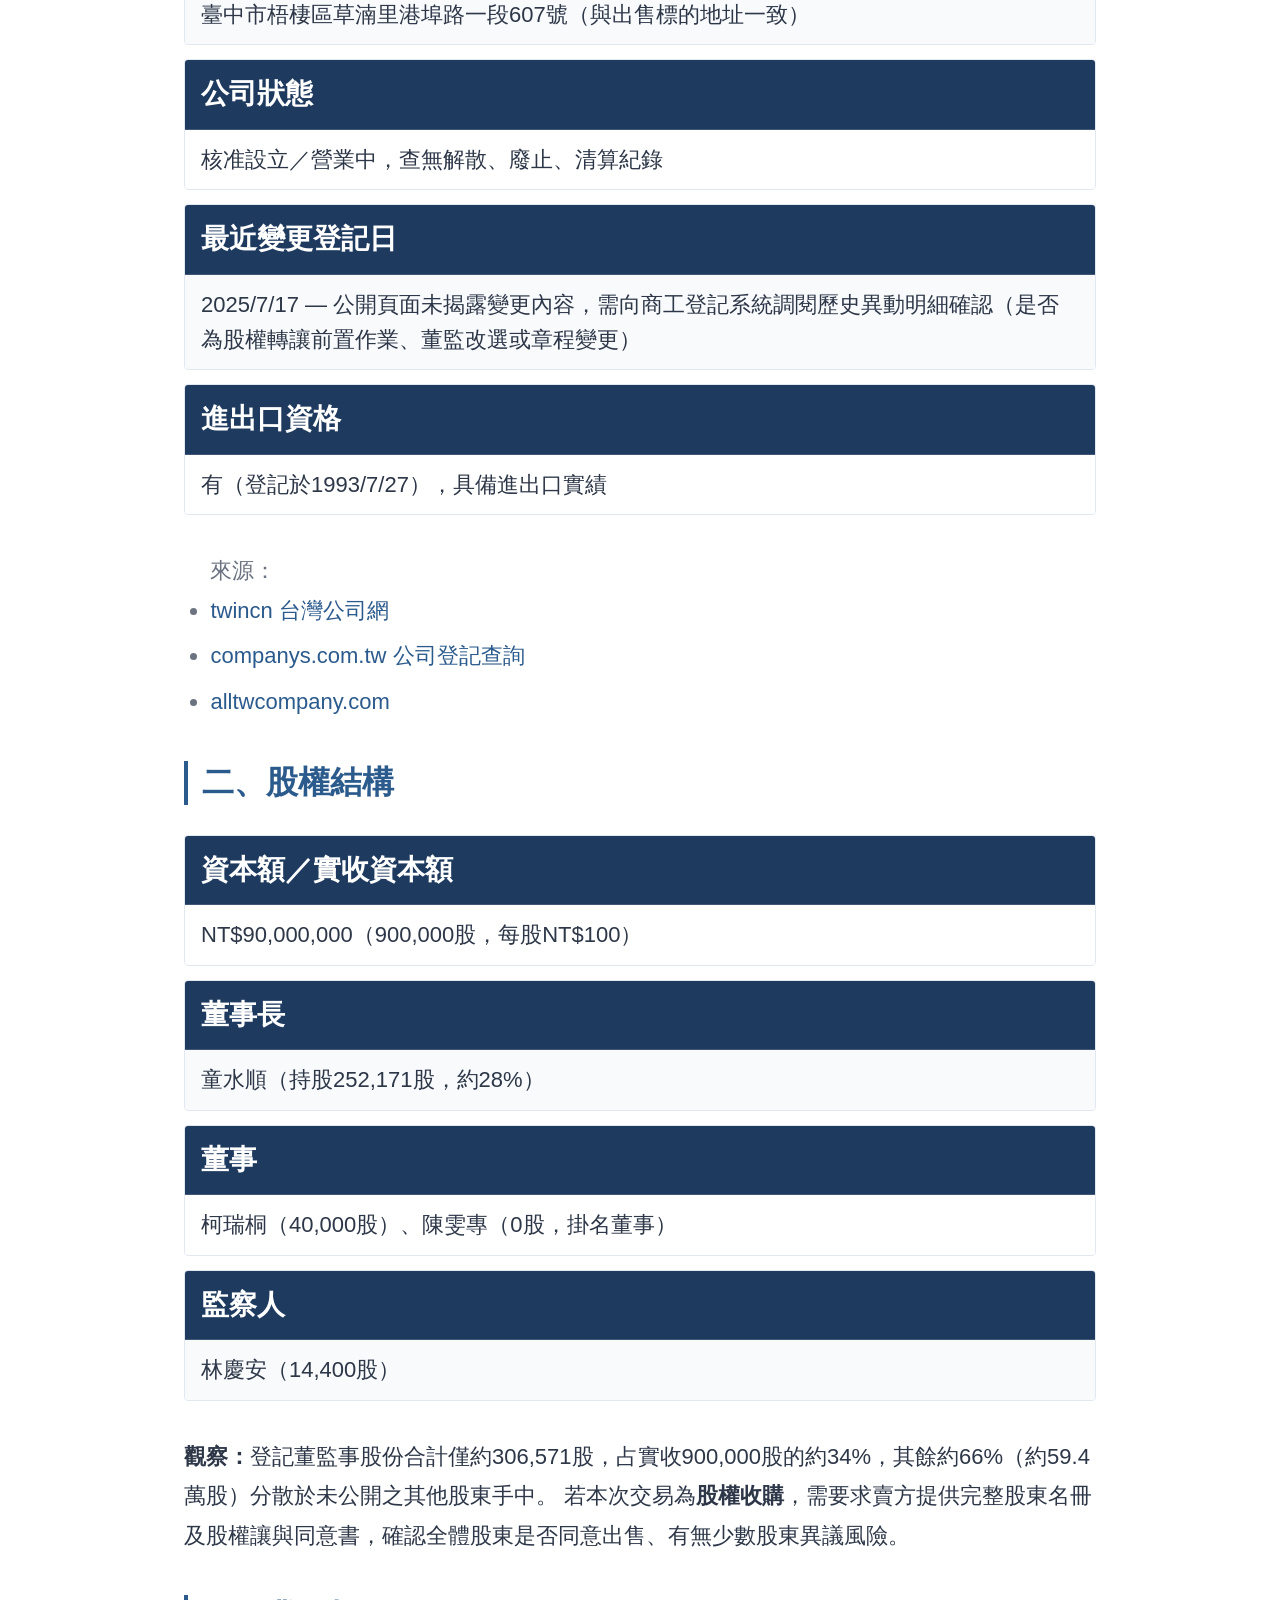
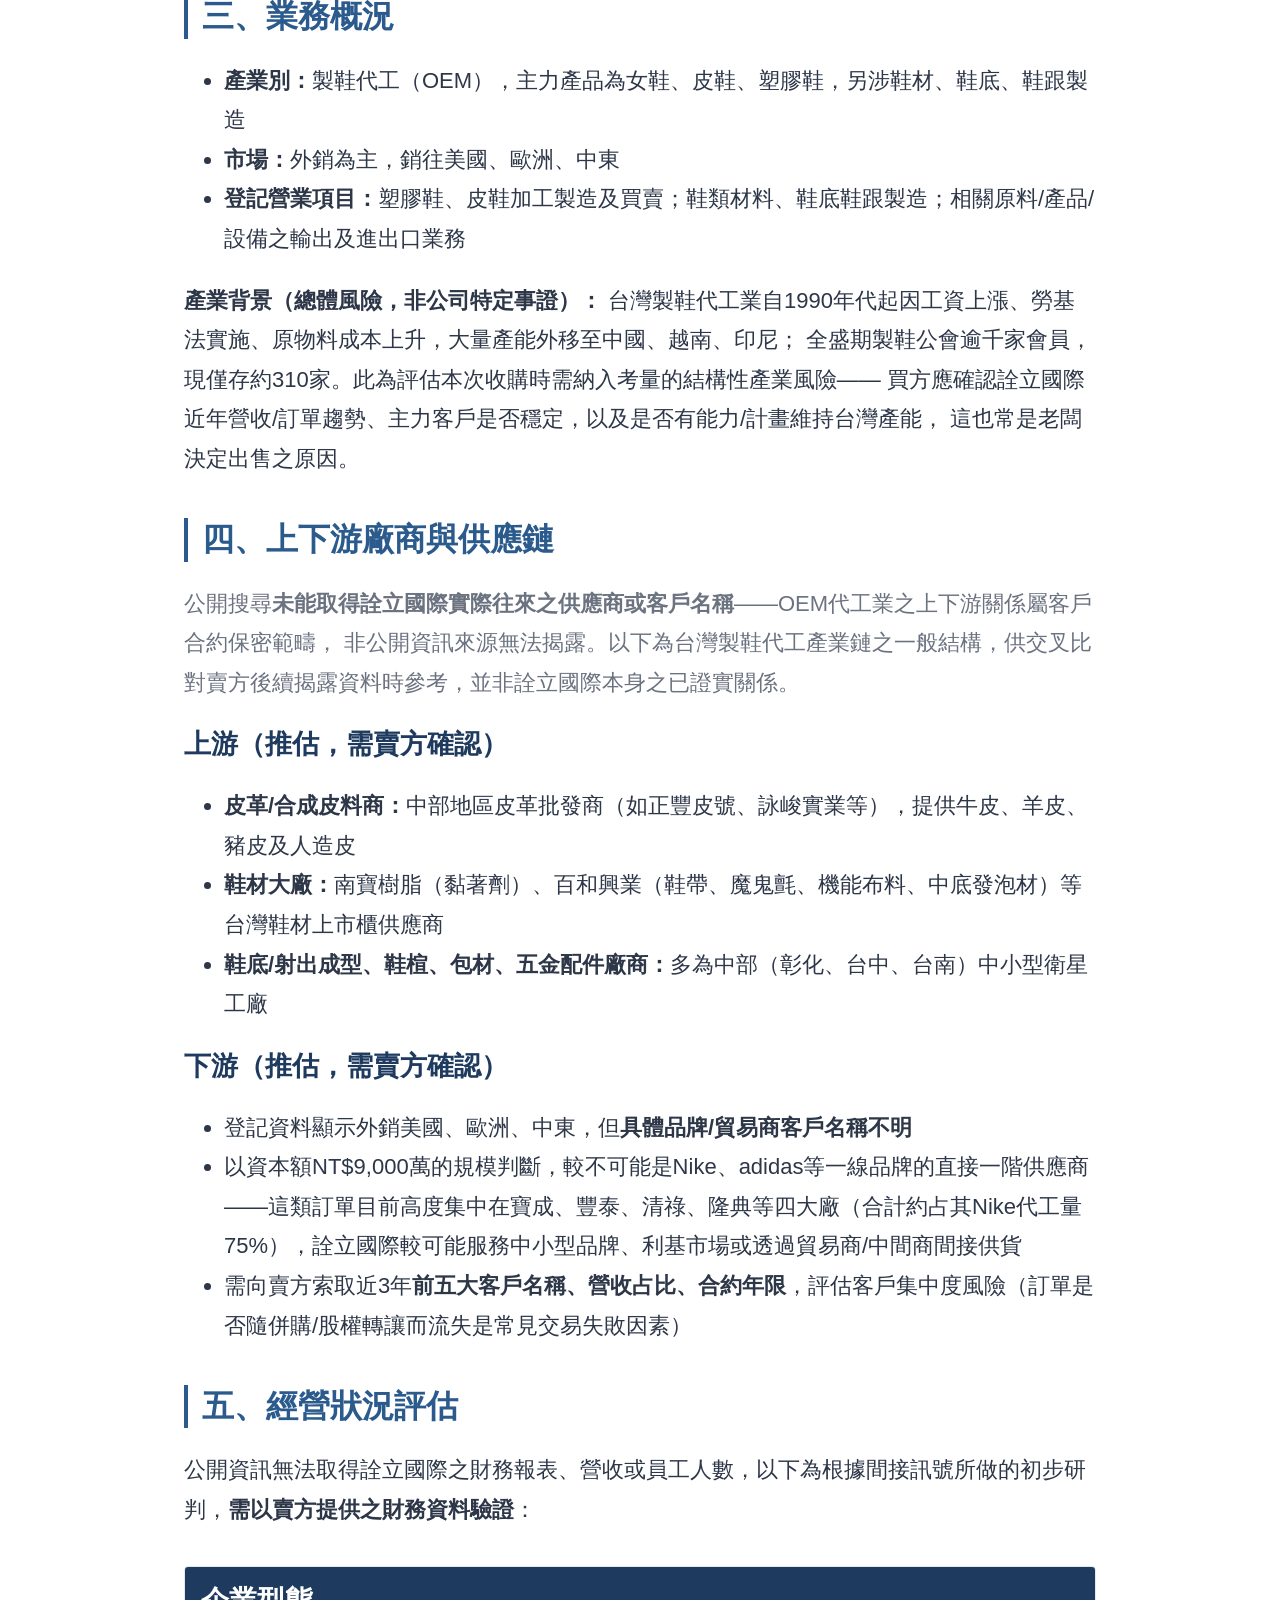
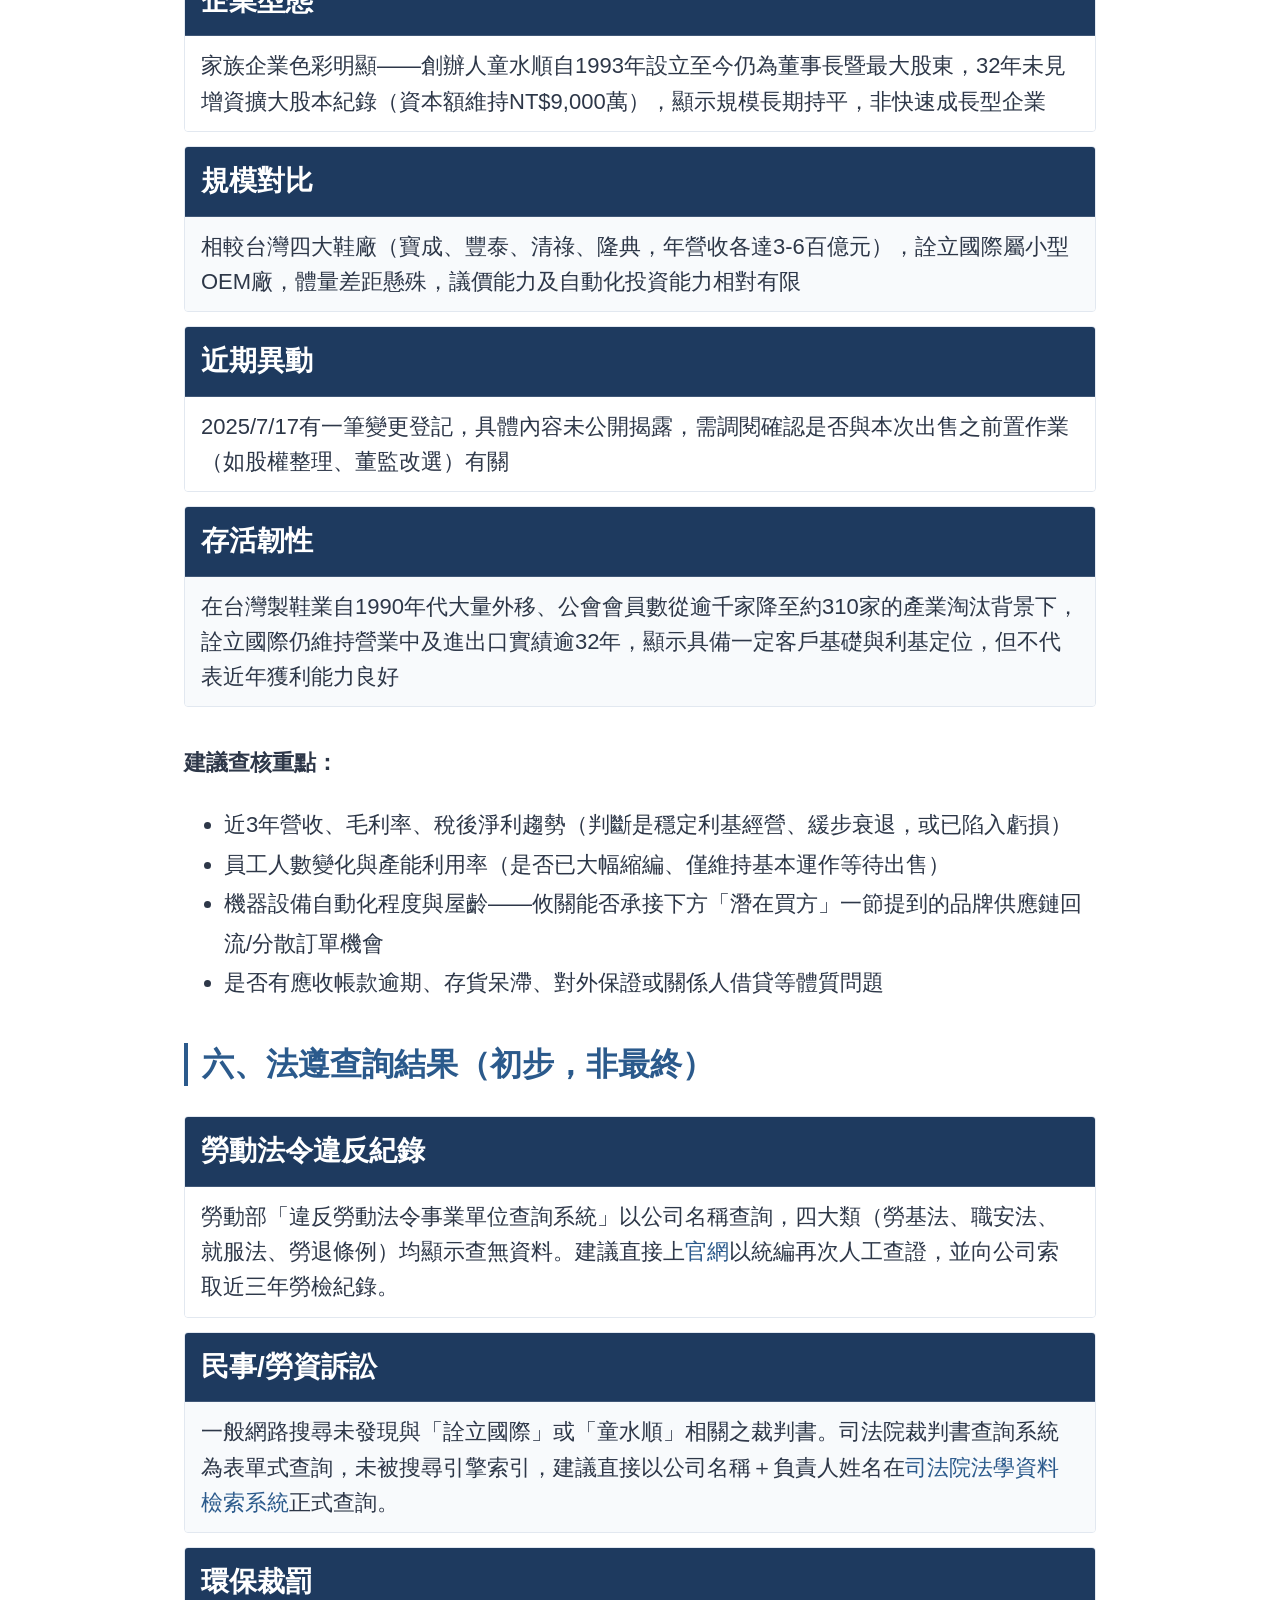
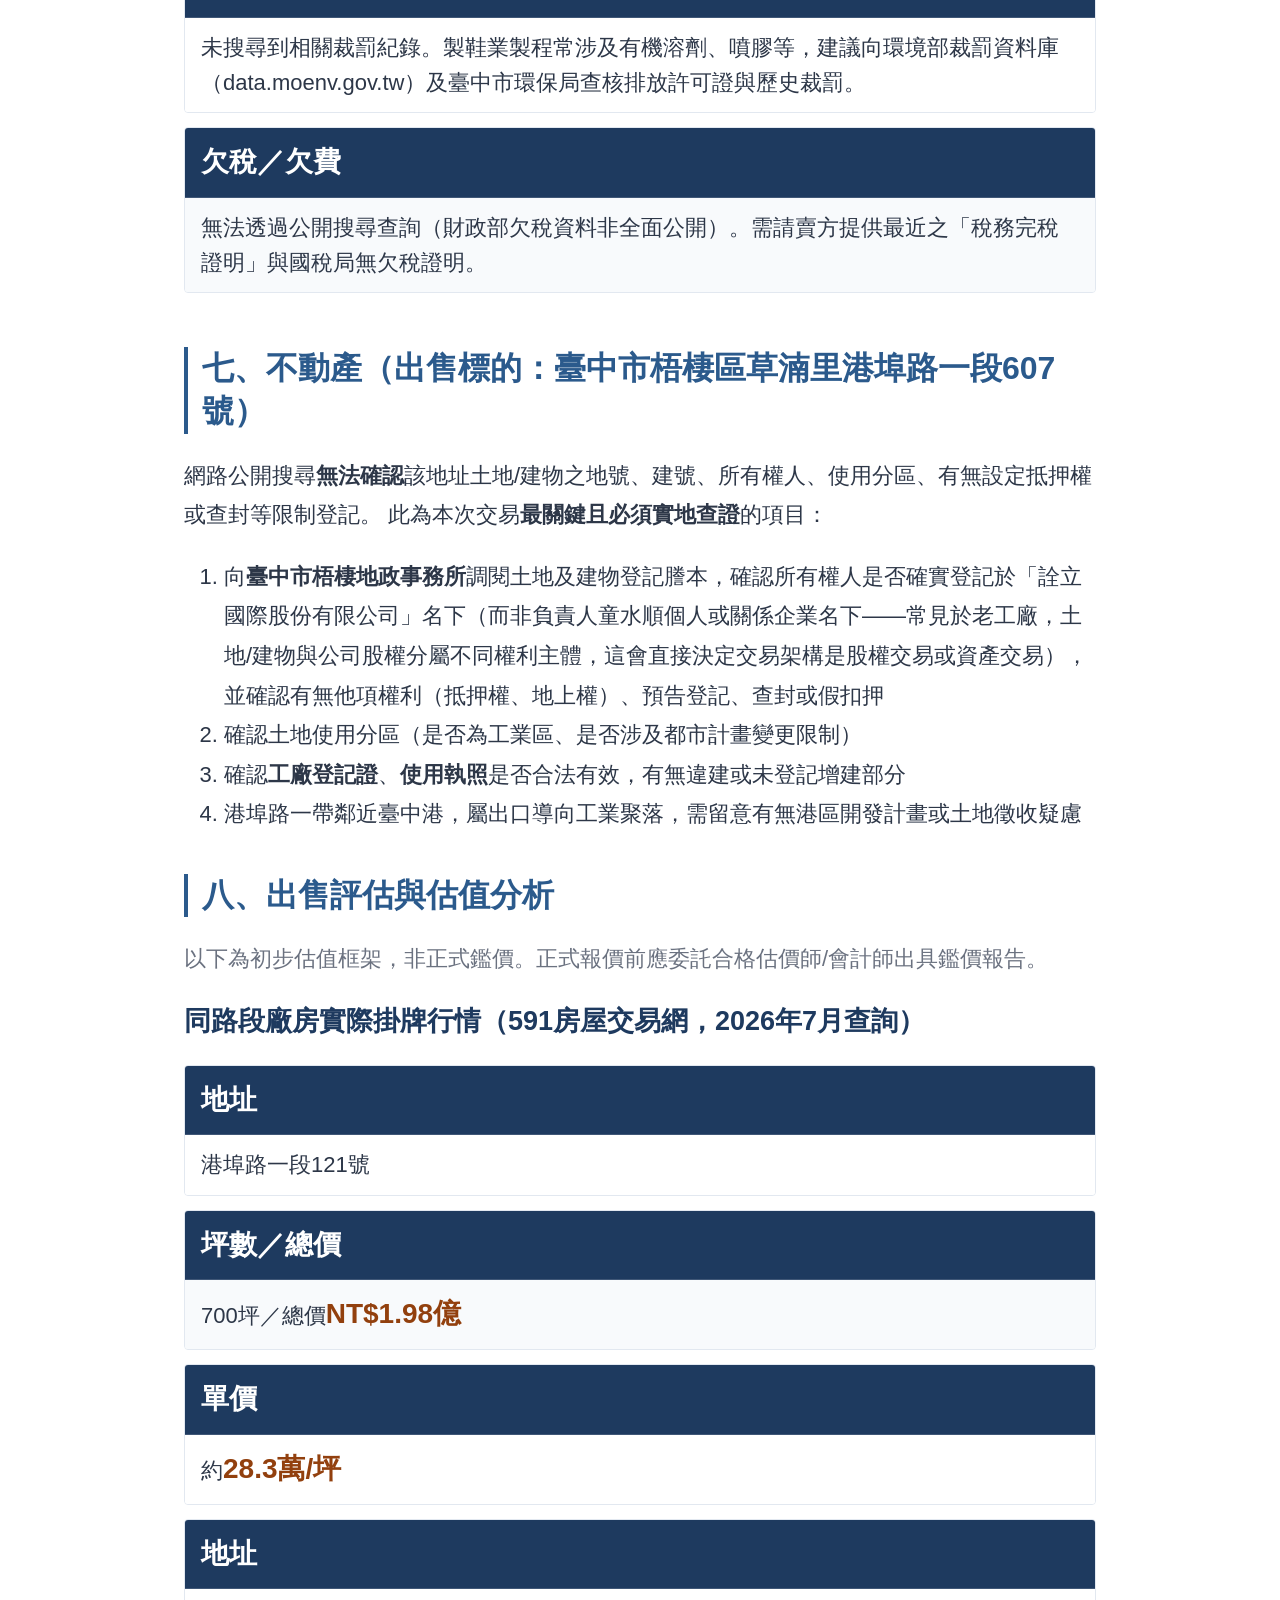
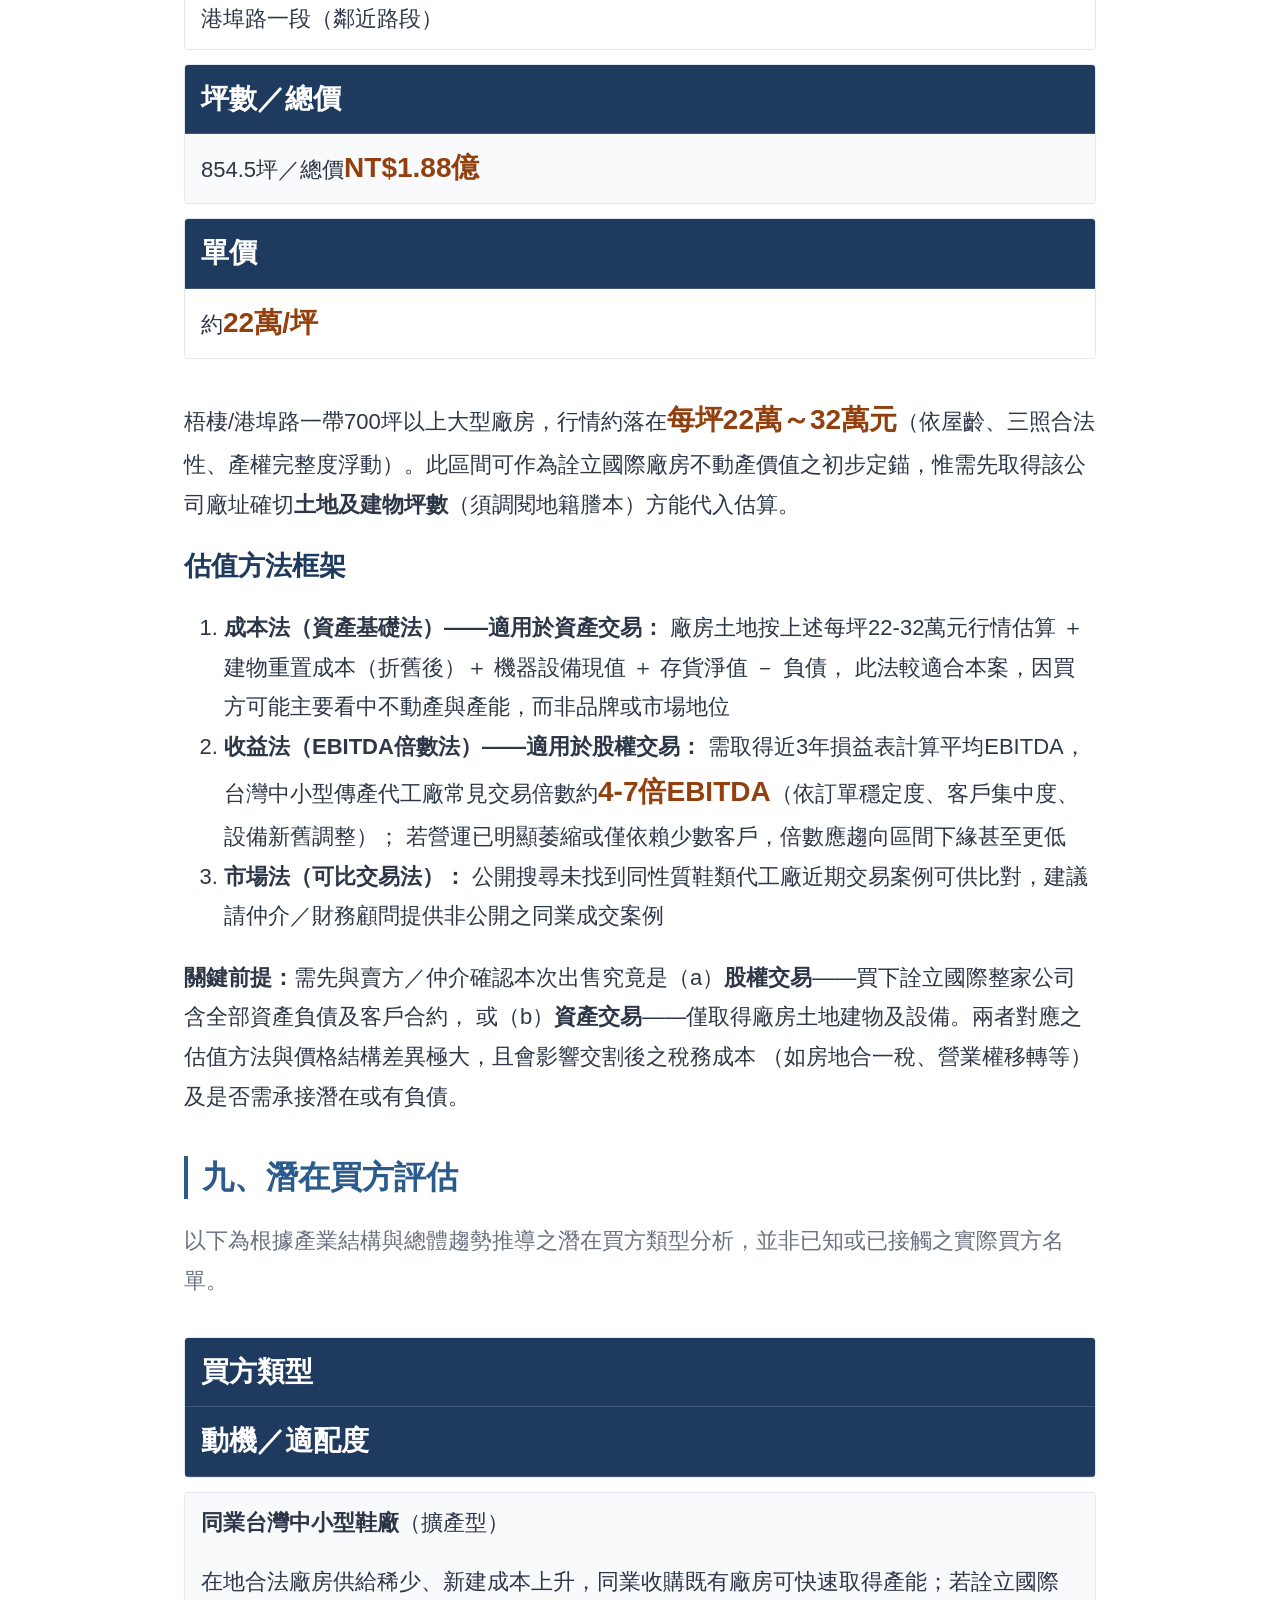
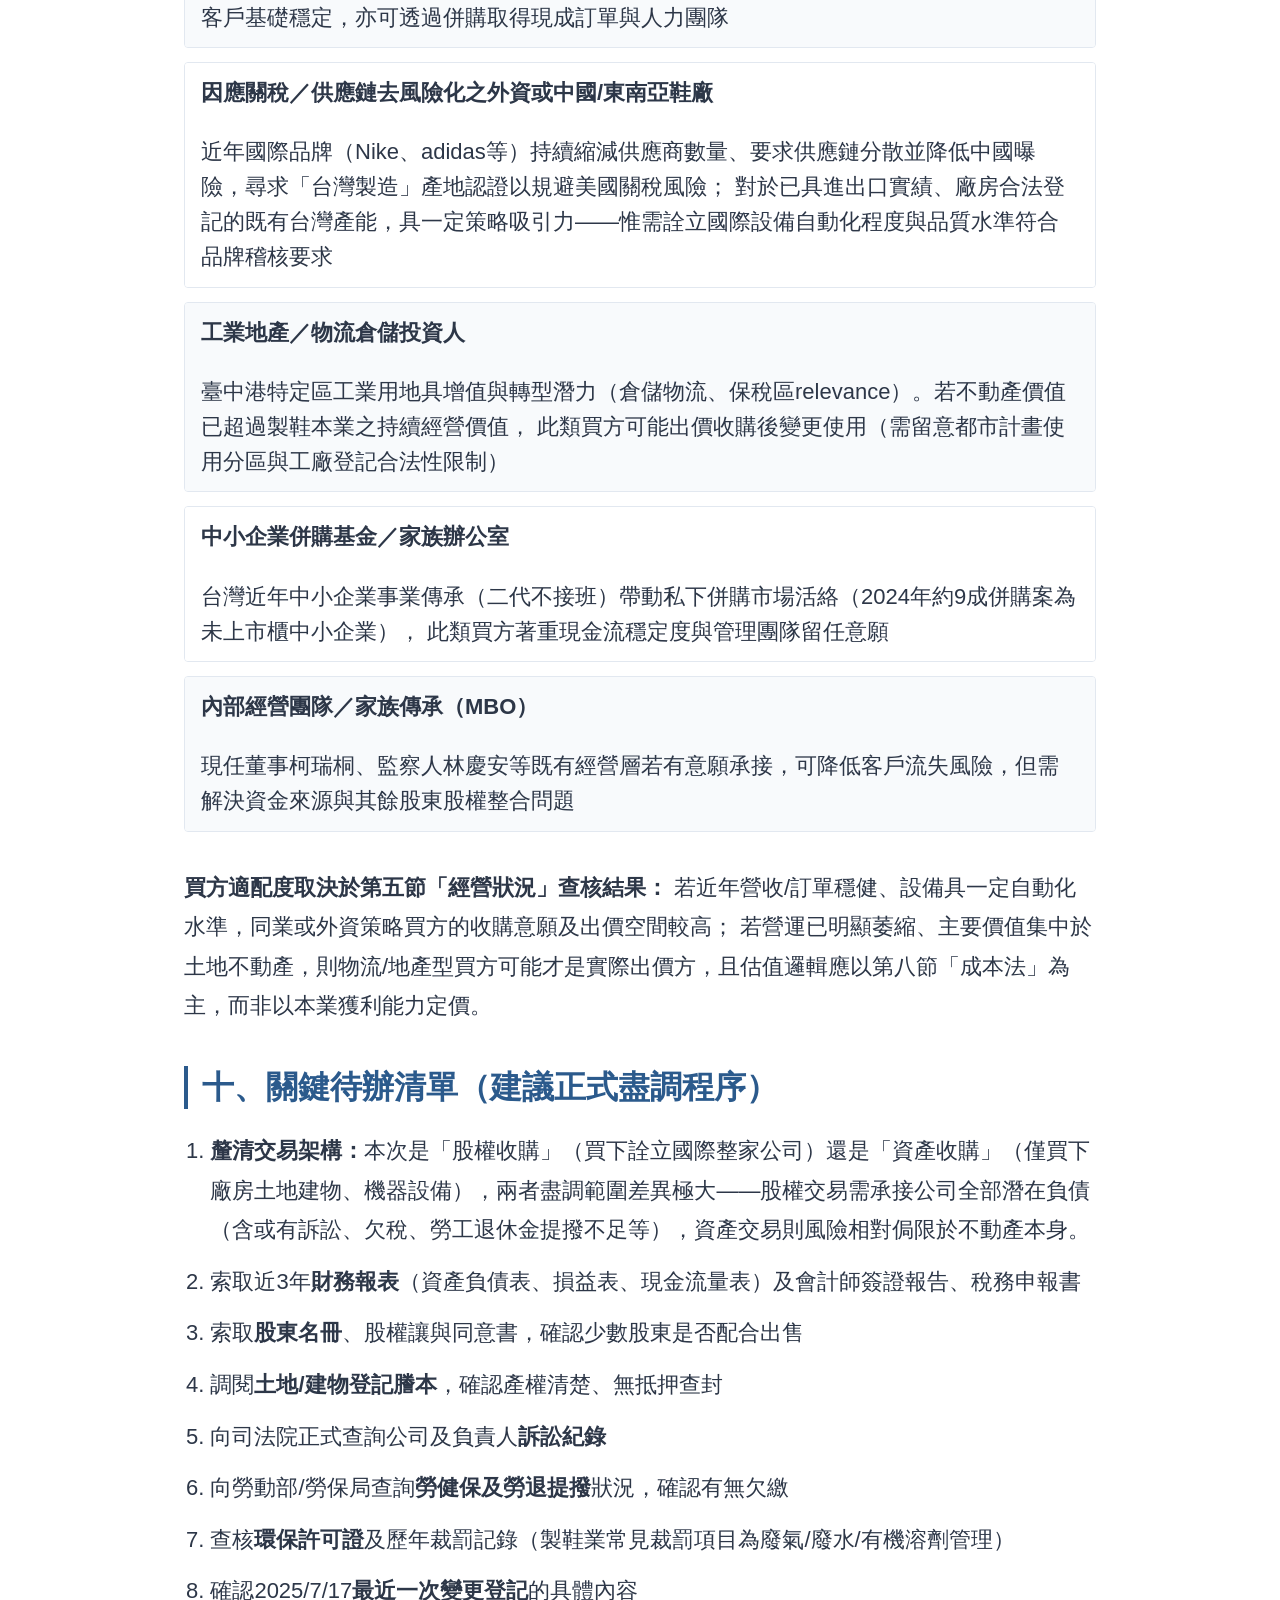
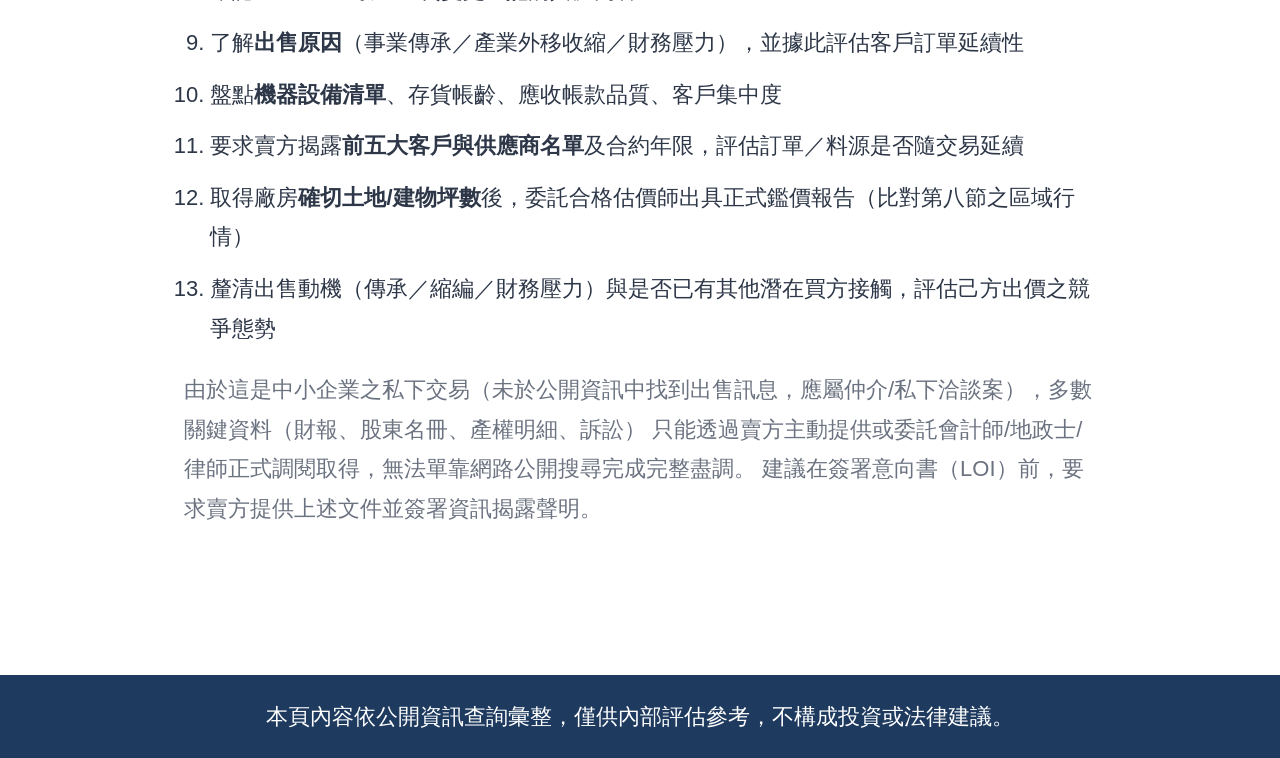
==== commit 176a539d: "Remove back-to-homepage link from individual company reports Co-Authored-By: Claude Sonnet 5 <norepl" ====
--- a/companies/chuan-lih-international/index.html
+++ b/companies/chuan-lih-international/index.html
@@ -18,8 +18,6 @@
 </header>
 
 <main class="wrap">
-
-  <a class="back-link" href="../../">&larr; 返回 DD 主頁</a>
 
   <div class="report-header">
     <div>
